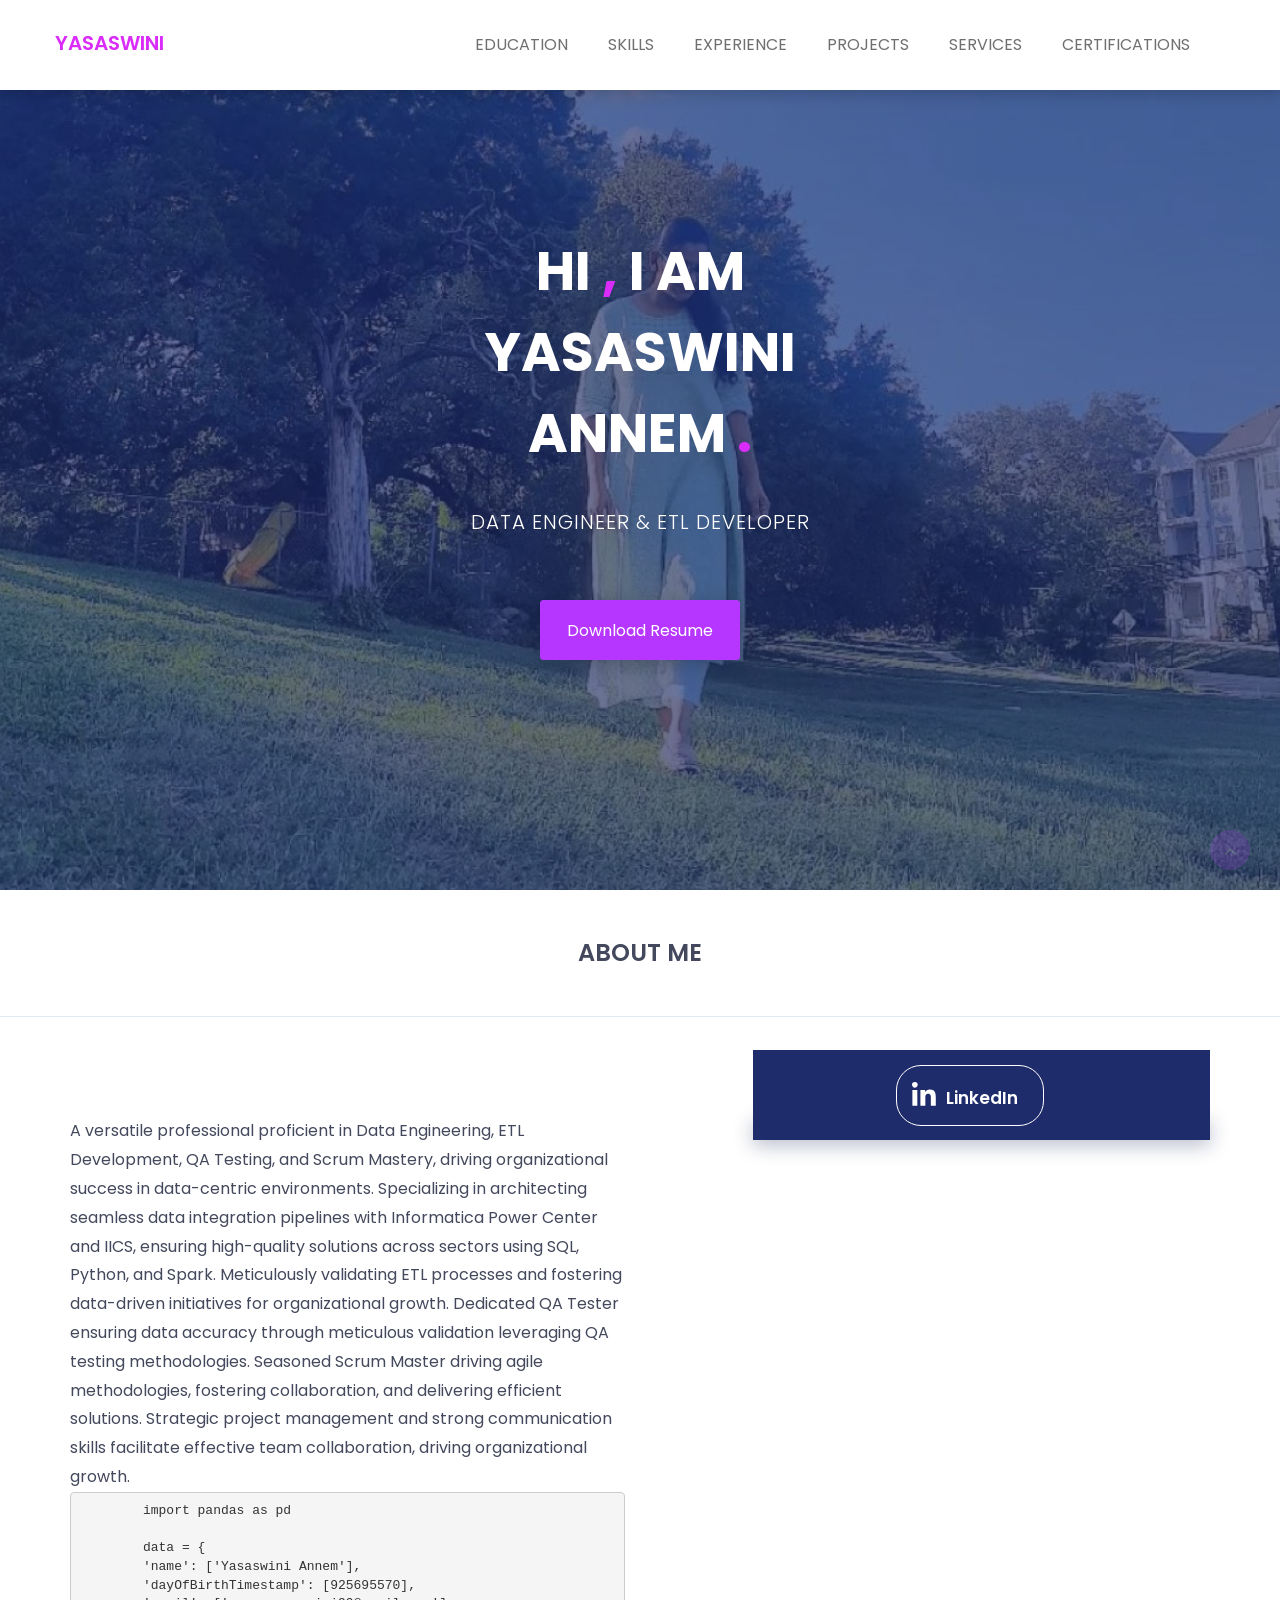
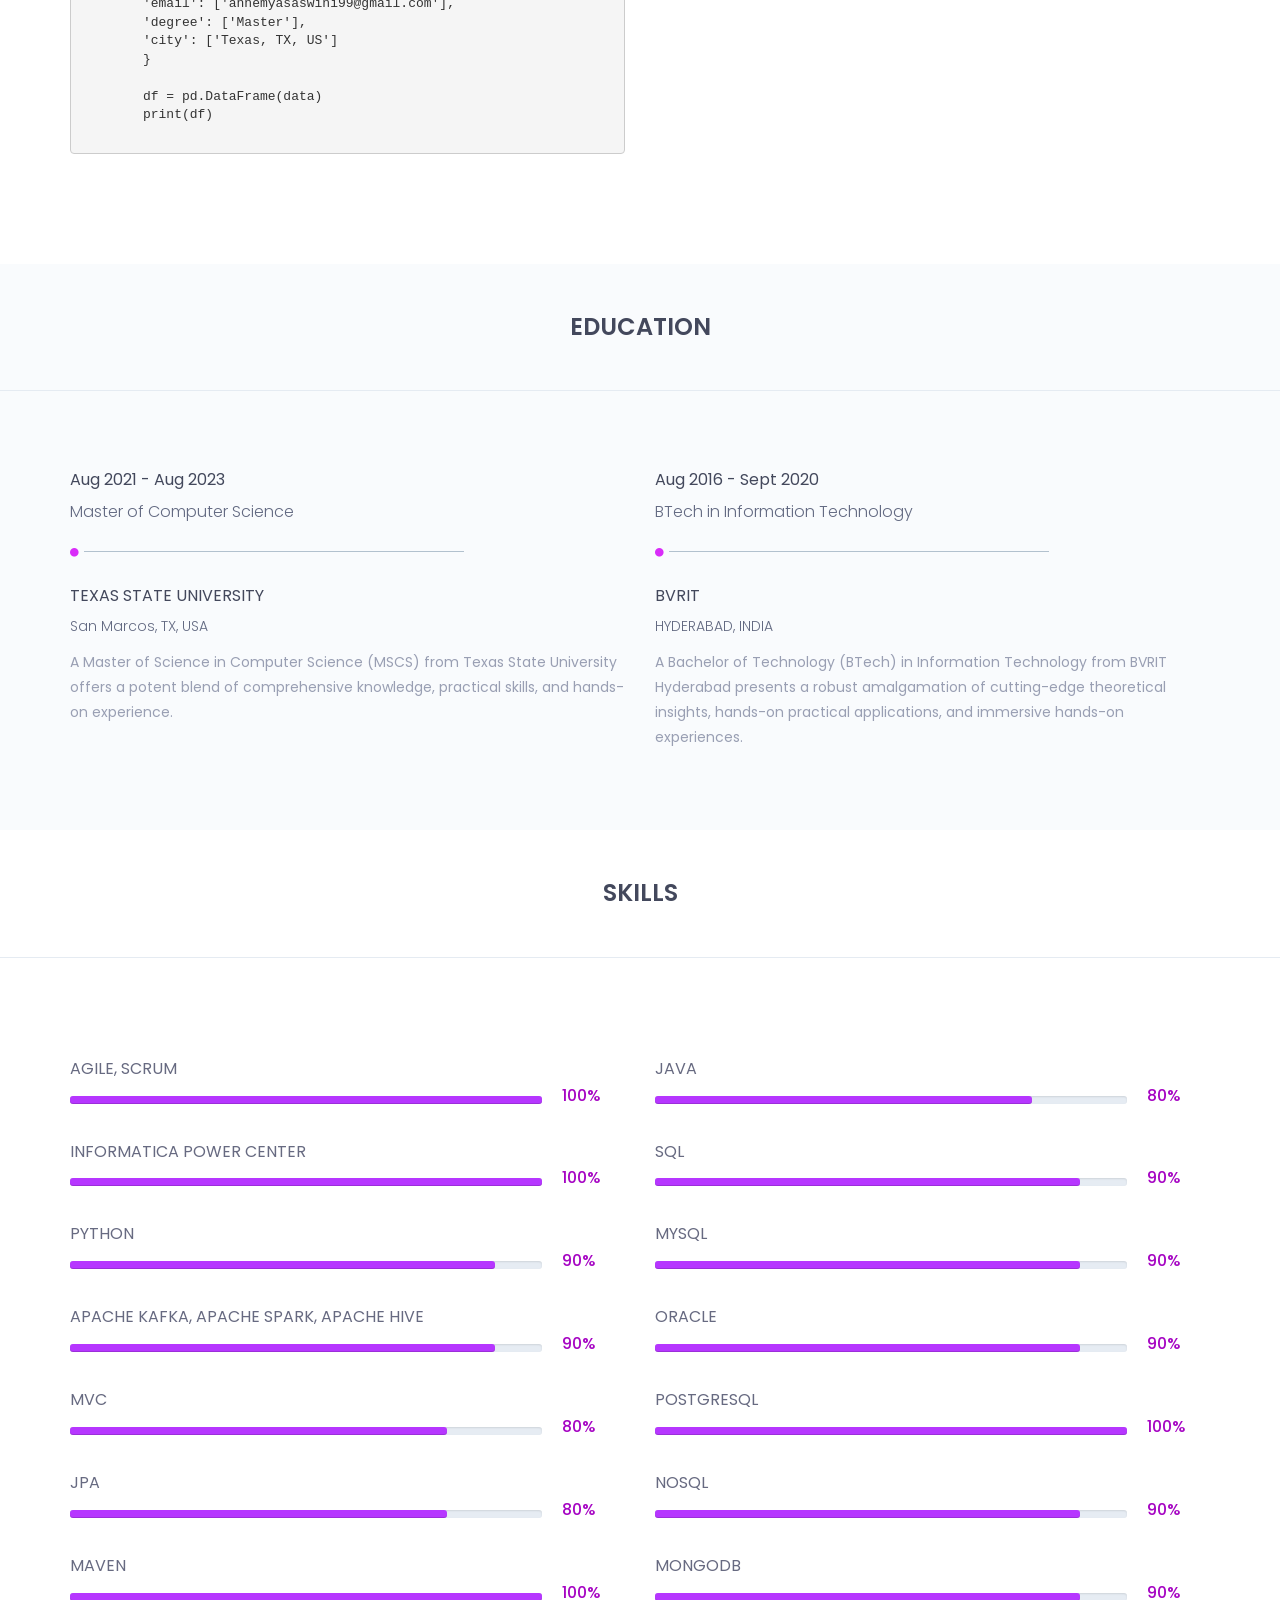
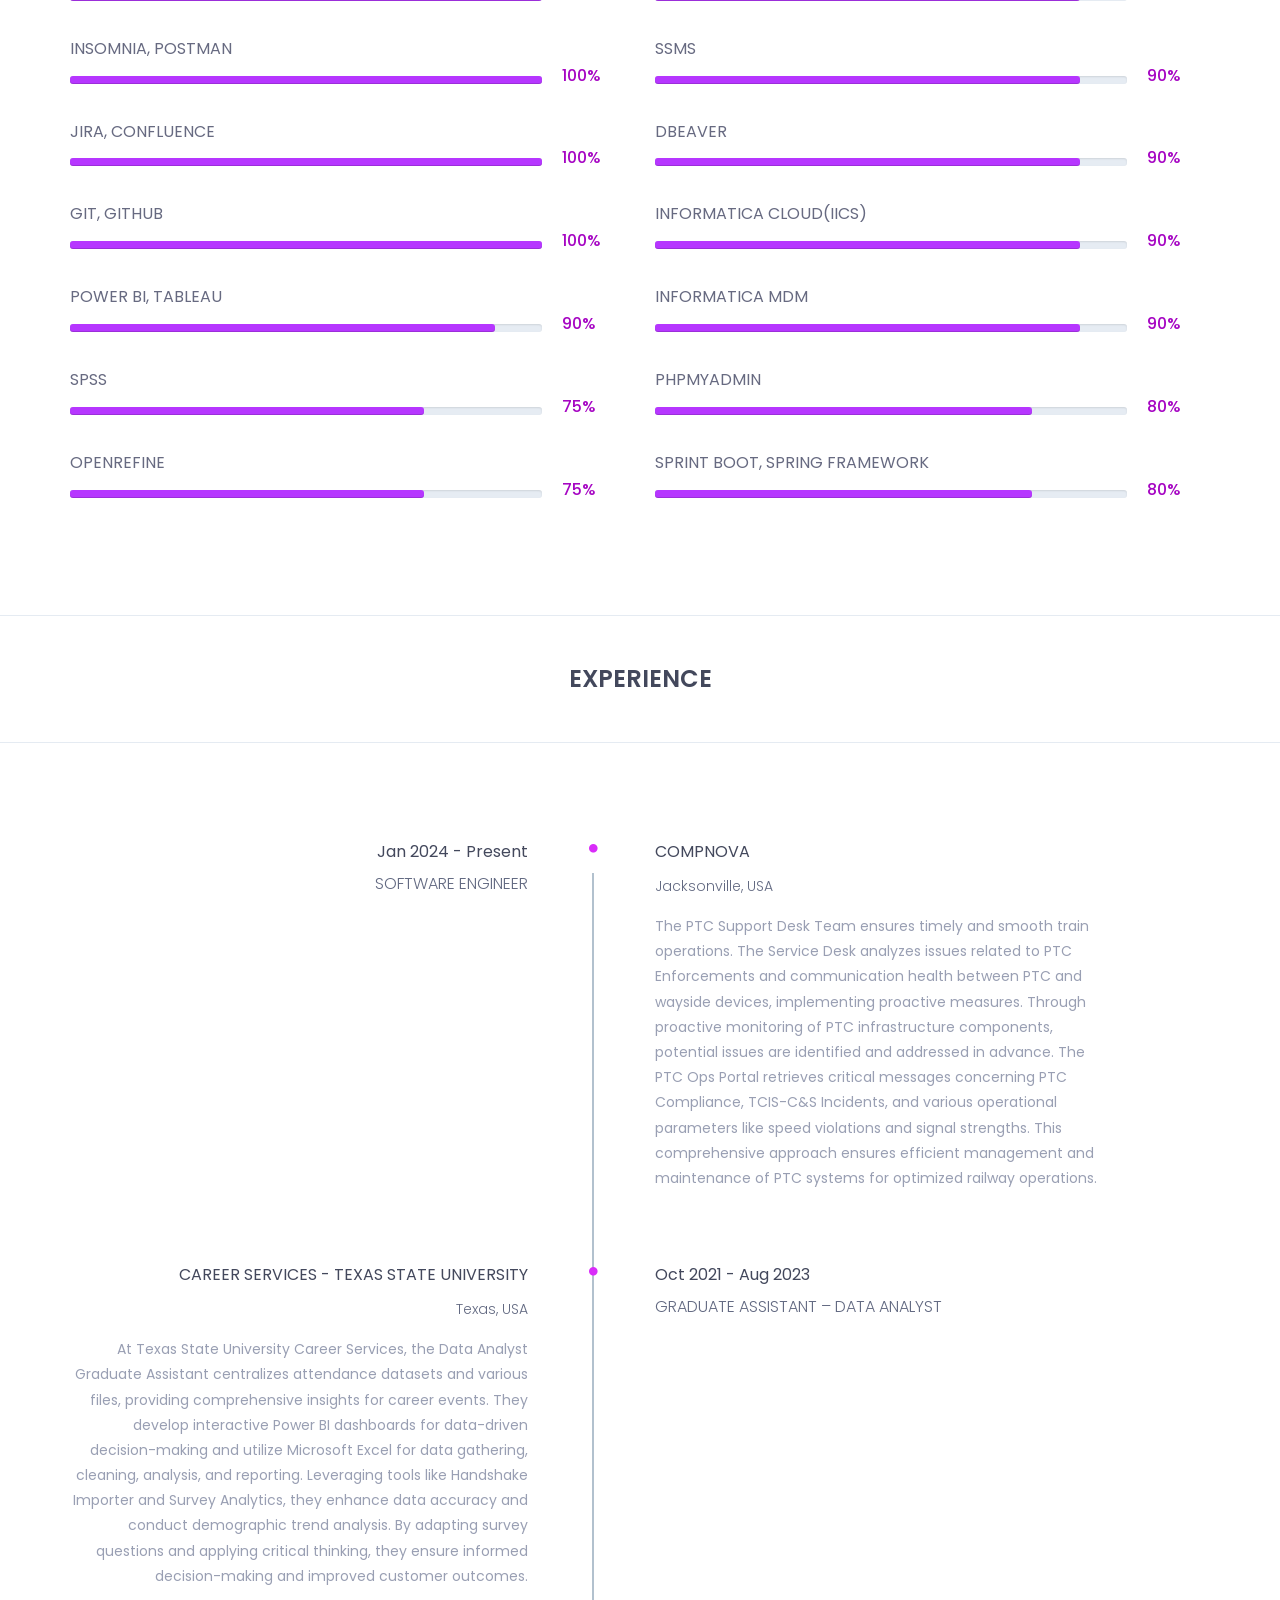
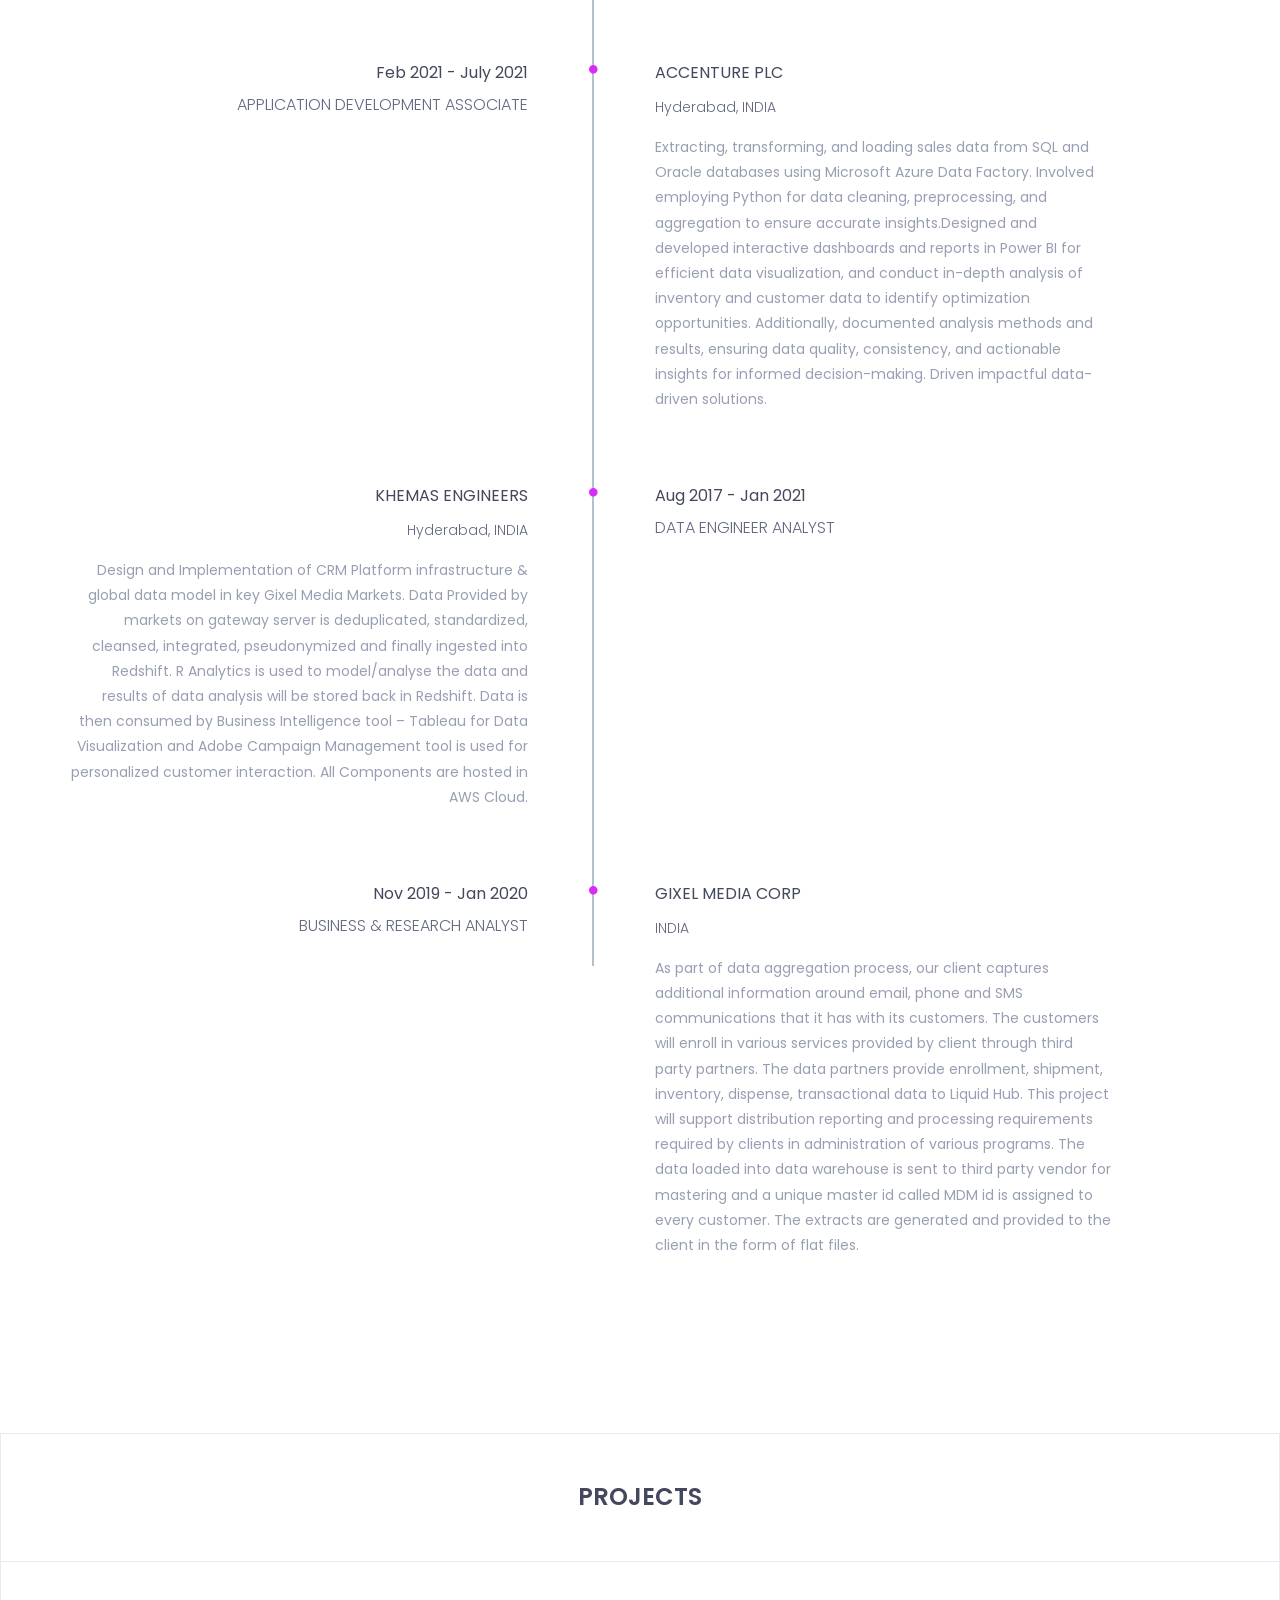
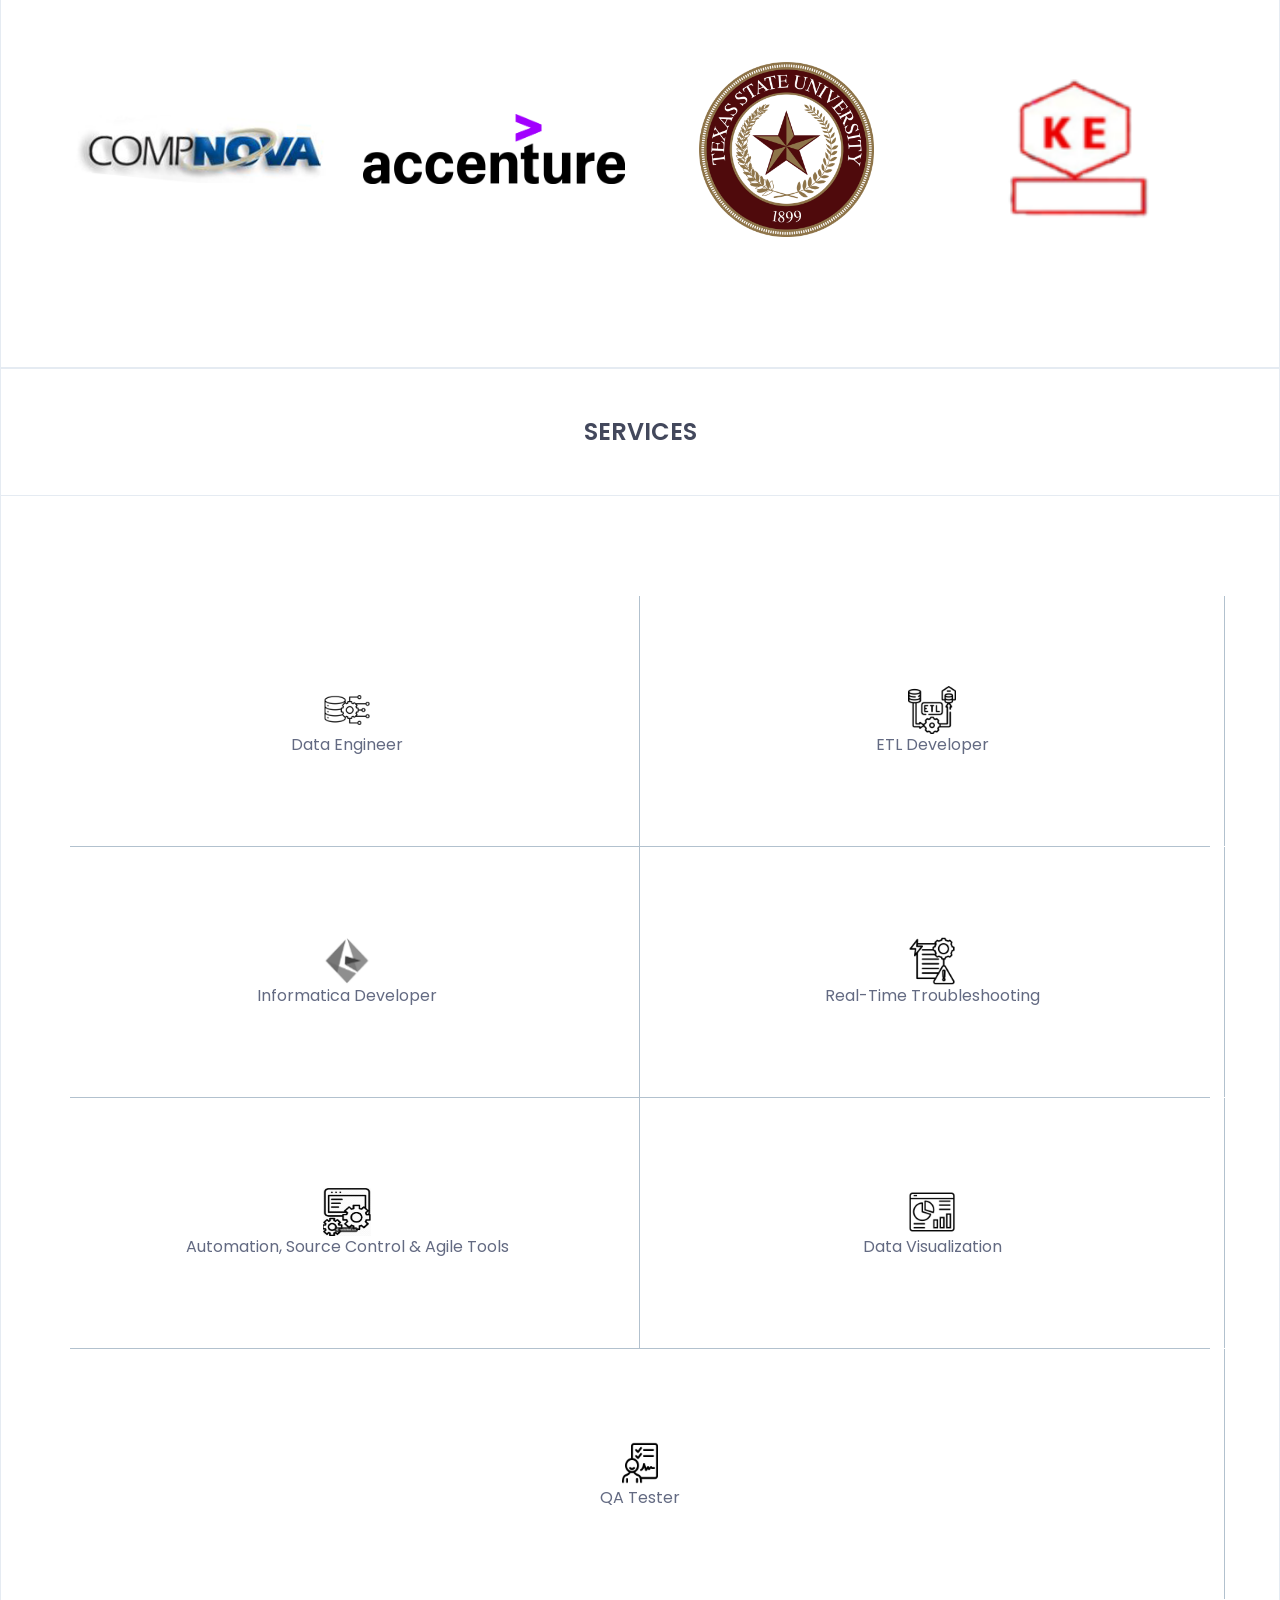
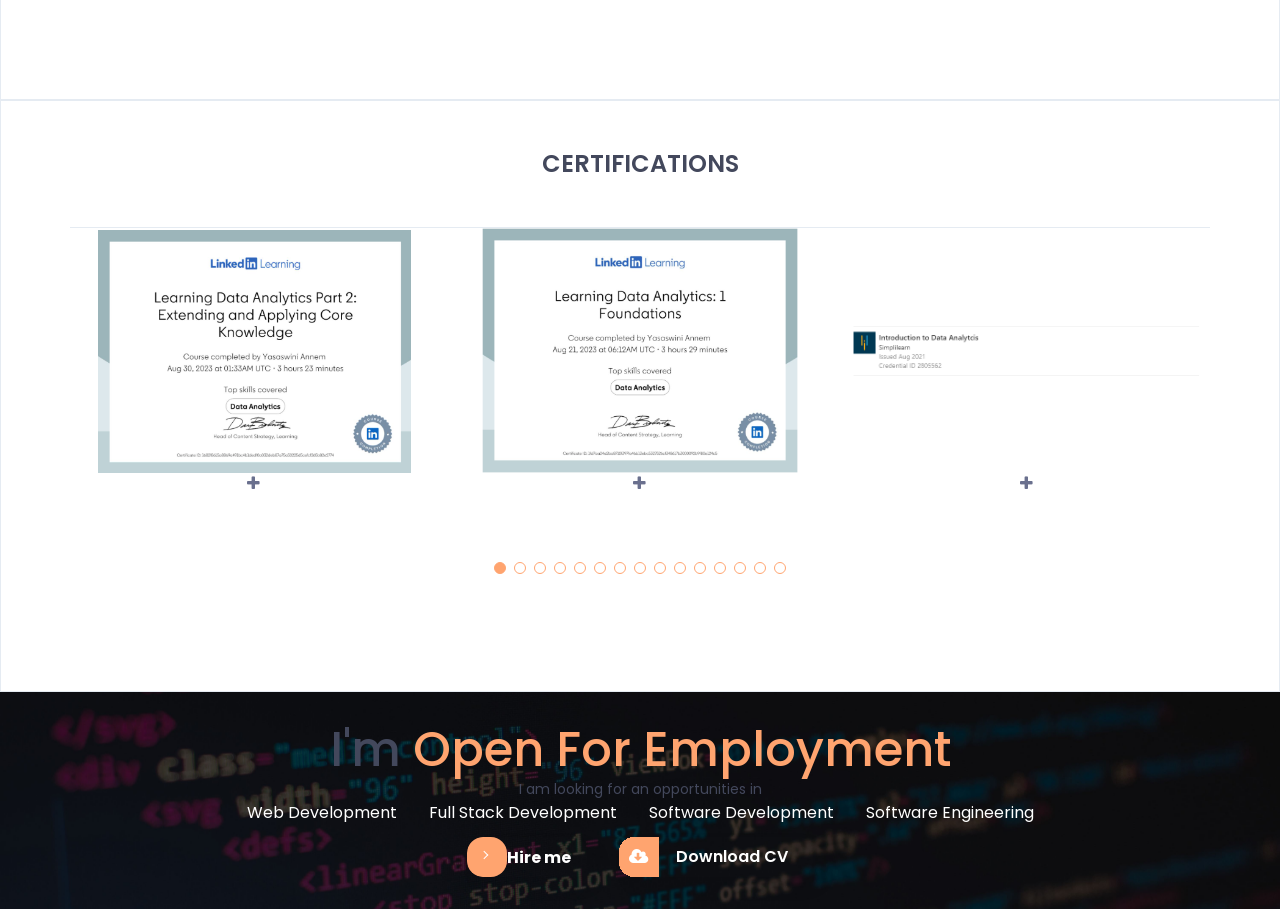
==== index.html @ ab840d72 "portfolio" ====
<!doctype html>
<html class="no-js" lang="en">

<head>
	<!-- meta data -->
	<meta charset="utf-8">
	<meta http-equiv="X-UA-Compatible" content="IE=edge">
	<meta name="viewport" content="width=device-width, initial-scale=1">
	<!-- The above 3 meta tags *must* come first in the head; any other head content must come *after* these tags -->

	<!--font-family-->
	<link
		href="https://fonts.googleapis.com/css?family=Poppins:100,200,300,400,500,600,700,800,900&amp;subset=devanagari,latin-ext"
		rel="stylesheet">

	<!-- title of site -->
	<title>Browny</title>

	<!-- For favicon png -->
	<link rel="shortcut icon" type="image/icon" href="assets/logo/favicon.png" />

	<!--font-awesome.min.css-->
	<link rel="stylesheet" href="assets/css/font-awesome.min.css">

	<!--flat icon css-->
	<link rel="stylesheet" href="assets/css/flaticon.css">

	<!--animate.css-->
	<link rel="stylesheet" href="assets/css/animate.css">

	<!--owl.carousel.css-->
	<link rel="stylesheet" href="assets/css/owl.carousel.min.css">
	<link rel="stylesheet" href="assets/css/owl.theme.default.min.css">

	<!--bootstrap.min.css-->
	<link rel="stylesheet" href="assets/css/bootstrap.min.css">

	<!-- bootsnav -->
	<link rel="stylesheet" href="assets/css/bootsnav.css">

	<!--style.css-->
	<link rel="stylesheet" href="assets/css/style.css">

	<!--responsive.css-->
	<link rel="stylesheet" href="assets/css/responsive.css">

	<!-- Vendor CSS Files -->
	<link href="assets/js/vendor/vendor/aos/aos.css" rel="stylesheet">
	<link href="assets/js/vendor/vendor/glightbox/css/glightbox.min.css" rel="stylesheet">
	<link href="assets/js/vendor/vendor/swiper/swiper-bundle.min.css" rel="stylesheet">

	<!-- HTML5 shim and Respond.js for IE8 support of HTML5 elements and media queries -->
	<!-- WARNING: Respond.js doesn't work if you view the page via file:// -->

	<!--[if lt IE 9]>
			<script src="https://oss.maxcdn.com/html5shiv/3.7.3/html5shiv.min.js"></script>
			<script src="https://oss.maxcdn.com/respond/1.4.2/respond.min.js"></script>
        <![endif]-->

</head>

<body>
	<!--[if lte IE 9]>
            <p class="browserupgrade">You are using an <strong>outdated</strong> browser. Please <a href="https://browsehappy.com/">upgrade your browser</a> to improve your experience and security.</p>
        <![endif]-->

	<!-- top-area Start -->
	<header class="top-area">
		<div class="header-area">
			<!-- Start Navigation -->
			<nav class="navbar navbar-default bootsnav navbar-fixed dark no-background">

				<div class="container">

					<!-- Start Header Navigation -->
					<div class="navbar-header">
						<button type="button" class="navbar-toggle" data-toggle="collapse" data-target="#navbar-menu">
							<i class="fa fa-bars"></i>
						</button>
						<a class="navbar-brand" href="index.html">Yasaswini</a>
					</div><!--/.navbar-header-->
					<!-- End Header Navigation -->

					<!-- Collect the nav links, forms, and other content for toggling -->
					<div class="collapse navbar-collapse menu-ui-design" id="navbar-menu">
						<ul class="nav navbar-nav navbar-right" data-in="fadeInDown" data-out="fadeOutUp">
							<li class=" smooth-menu active"></li>
							<li class=" smooth-menu"><a href="#education">Education</a></li>
							<li class="smooth-menu"><a href="#skills">Skills</a></li>
							<li class="smooth-menu"><a href="#experience">Experience</a></li>
							<li class="smooth-menu"><a href="#projects">Projects</a></li>
							<li class="smooth-menu"><a href="#services">Services</a></li>
							<li class="smooth-menu"><a href="#certifications">Certifications</a></li>
						</ul><!--/.nav -->
					</div><!-- /.navbar-collapse -->
				</div><!--/.container-->
			</nav><!--/nav-->
			<!-- End Navigation -->
		</div><!--/.header-area-->

		<div class="clearfix"></div>

	</header><!-- /.top-area-->
	<!-- top-area End -->

	<!--welcome-hero start -->
	<section id="welcome-hero" class="welcome-hero">
		<div class="container">
			<div class="row">
				<div class="col-md-12 text-center">
					<div class="header-text">
						<h2>hi <span>,</span> i am <br> Yasaswini <br> Annem <span>.</span> </h2>
						<p>Data Engineer & ETL Developer</p>
						<a href="assets/download/Resume.pdf" target="_blank">download resume</a>
					</div><!--/.header-text-->
				</div><!--/.col-->
			</div><!-- /.row-->
		</div><!-- /.container-->

	</section><!--/.welcome-hero-->
	<!--welcome-hero end -->

	<!--about start -->
	<section id="about" class="about">
		<div class="section-heading text-center">
			<h2>about me</h2>
		</div>
		<div class="container">
			<div class="about-content">
				<div class="row">
					<div class="col-sm-6">
						<div class="single-about-txt">
							<p>
								A versatile professional proficient in Data Engineering, ETL Development, QA Testing,
								and Scrum Mastery, driving organizational success in data-centric environments.
								Specializing in architecting seamless data integration pipelines with Informatica Power
								Center and IICS, ensuring high-quality solutions across sectors using SQL, Python, and
								Spark. Meticulously validating ETL processes and fostering data-driven initiatives for
								organizational growth. Dedicated QA Tester ensuring data accuracy through meticulous
								validation leveraging QA testing methodologies. Seasoned Scrum Master driving agile
								methodologies, fostering collaboration, and delivering efficient solutions. Strategic
								project management and strong communication skills facilitate effective team
								collaboration, driving organizational growth.
							</p>
							<pre>
	import pandas as pd

	data = {
	'name': ['Yasaswini Annem'],
	'dayOfBirthTimestamp': [925695570],
	'email': ['annemyasaswini99@gmail.com'],
	'degree': ['Master'],
	'city': ['Texas, TX, US']
	}

	df = pd.DataFrame(data)
	print(df)
							</pre>
							<!-- <p>
									Duis aute irure dolor in reprehenderit in voluptate velit esse cillum dolore eu fugiat nulla pariatur. Excepteur sint occaecat cupidatat non proident, sunt in culpa qui officia deserunt mollit anim id est laborum. Sed ut perspi unde omnis iste natus error sit voluptatem accusantium doloremque lauda ntium, totam rem aperiam, eaque ipsa quae ab illo inventore veritatis et quasi architecto beatae vitae dicta sunt explicabo. Nemo enim ipsam vo luptatem quia voluptas sit aspernatur aut odit aut fugit,
								</p> -->
							<!-- <div class="row">
									<div class="col-sm-4">
										<div class="single-about-add-info">
											<h3>phone</h3>
											<p>987-123-6547</p>
										</div>
									</div>
									<div class="col-sm-4">
										<div class="single-about-add-info">
											<h3>email</h3>
											<p>annemyasaswini99@gmail.com</p>
										</div>
									</div>
									<div class="col-sm-4">
										<div class="single-about-add-info">
											<h3>website</h3>
											<p>www.brownsine.com</p>
										</div>
									</div>
								</div> -->
						</div>
					</div>
					<div class="col-sm-offset-1 col-sm-5">
						<div class="single-about-img">
							<img src="assets/images/yasaswini-about.png" alt="profile_image">
							<div class="about-list-icon">
								<ul>
									<!-- <li>
										<a href="#">
											<i class="fa fa-facebook" aria-hidden="true"></i>
										</a>
									</li>
									<li>
										<a href="#">
											<i class="fa fa-dribbble" aria-hidden="true"></i>
										</a>

									</li>
									<li>
										<a href="#">
											<i class="fa fa-twitter" aria-hidden="true"></i>
										</a>

									</li> -->
									<li>
										<a href="https://www.linkedin.com/in/a-yasaswini/" target="_blank">
											<!-- <i class="fa fa-linkedin" aria-hidden="true"></i> -->
											<button>
												<svg viewBox="0 0 448 512" height="1.6em"
													xmlns="http://www.w3.org/2000/svg" class="svgIcon" fill="white">
													<path
														d="M100.3 448H7.4V148.9h92.9zM53.8 108.1C24.1 108.1 0 83.5 0 53.8a53.8 53.8 0 0 1 107.6 0c0 29.7-24.1 54.3-53.8 54.3zM447.9 448h-92.7V302.4c0-34.7-.7-79.2-48.3-79.2-48.3 0-55.7 37.7-55.7 76.7V448h-92.8V148.9h89.1v40.8h1.3c12.4-23.5 42.7-48.3 87.9-48.3 94 0 111.3 61.9 111.3 142.3V448z">
													</path>
												</svg>
												<span>LinkedIn</span>
											</button>

										</a>
									</li>
									<!-- <li>
										<a href="#">
											<i class="fa fa-instagram" aria-hidden="true"></i>
										</a>
									</li> -->


								</ul>
							</div>

						</div>

					</div>
				</div>
			</div>
		</div>
	</section><!--/.about-->
	<!--about end -->

	<!--education start -->
	<section id="education" class="education">
		<div class="section-heading text-center">
			<h2>education</h2>
		</div>
		<div class="container">
			<div class="education-horizontal-timeline">
				<div class="row">
					<div class="col-sm-6">
						<div class="single-horizontal-timeline">
							<div class="experience-time">
								<h2> Aug 2021 - Aug 2023</h2>
								<h3>master <span>of </span> computer science</h3>
							</div><!--/.experience-time-->
							<div class="timeline-horizontal-border">
								<i class="fa fa-circle" aria-hidden="true"></i>
								<span class="single-timeline-horizontal"></span>
							</div>
							<div class="timeline">
								<div class="timeline-content">
									<h4 class="title">
										Texas State University
									</h4>
									<h5>San Marcos, TX, USA</h5>
									<p class="description">
										A Master of Science in Computer Science (MSCS) from Texas State University
										offers a potent blend of comprehensive knowledge, practical skills, and hands-on
										experience.
									</p>
								</div><!--/.timeline-content-->
							</div><!--/.timeline-->
						</div>
					</div>
					<div class="col-sm-6">
						<div class="single-horizontal-timeline">
							<div class="experience-time">
								<h2>Aug 2016 - Sept 2020</h2>
								<h3>BTech <span>in </span> Information Technology</h3>
							</div><!--/.experience-time-->
							<div class="timeline-horizontal-border">
								<i class="fa fa-circle" aria-hidden="true"></i>
								<span class="single-timeline-horizontal"></span>
							</div>
							<div class="timeline">
								<div class="timeline-content">
									<h4 class="title">
										BVRIT
									</h4>
									<h5>HYDERABAD, INDIA</h5>
									<p class="description">
										A Bachelor of Technology (BTech) in Information Technology from BVRIT Hyderabad
										presents a robust amalgamation of cutting-edge theoretical insights, hands-on
										practical applications, and immersive hands-on experiences.
									</p>
								</div><!--/.timeline-content-->
							</div><!--/.timeline-->
						</div>
					</div>
					<!-- <div class="col-sm-4">
						<div class="single-horizontal-timeline">
							<div class="experience-time">
								<h2>2004 - 2008</h2>
								<h3>bachelor <span>of </span> creative design</h3>
							</div>
							<div class="timeline-horizontal-border">
								<i class="fa fa-circle" aria-hidden="true"></i>
								<span class="single-timeline-horizontal spacial-horizontal-line
									"></span>
							</div>
							<div class="timeline">
								<div class="timeline-content">
									<h4 class="title">
										university of bolton
									</h4>
									<h5>bolton, united kingdome</h5>
									<p class="description">
										Duis aute irure dolor in reprehenderit in vol patate velit esse cillum dolore eu
										fugiat nulla pari. Excepteur sint occana inna tecat cupidatat non proident.
									</p>
								</div>
							</div>
						</div>
					</div> -->
				</div>
			</div>
		</div>

	</section><!--/.education-->
	<!--education end -->

	<!--skills start -->
	<section id="skills" class="skills">
		<div class="skill-content">
			<div class="section-heading text-center">
				<h2>skills</h2>
			</div>
			<div class="container">
				<div class="row">
					<div class="col-md-6">
						<div class="single-skill-content">
							<div class="barWrapper">
								<span class="progressText">Agile, Scrum</span>
								<div class="single-progress-txt">
									<div class="progress ">
										<div class="progress-bar" role="progressbar" aria-valuenow="100"
											aria-valuemin="10" aria-valuemax="100" style="">

										</div>
									</div>
									<h3>100%</h3>
								</div>
							</div><!-- /.barWrapper -->
							<div class="barWrapper">
								<span class="progressText">Informatica Power Center</span>
								<div class="single-progress-txt">
									<div class="progress ">
										<div class="progress-bar" role="progressbar" aria-valuenow="100"
											aria-valuemin="10" aria-valuemax="100" style="">

										</div>
									</div>
									<h3>100%</h3>
								</div>
							</div><!-- /.barWrapper -->
							<div class="barWrapper">
								<span class="progressText">Python</span>
								<div class="single-progress-txt">
									<div class="progress ">
										<div class="progress-bar" role="progressbar" aria-valuenow="90"
											aria-valuemin="10" aria-valuemax="100" style="">

										</div>
									</div>
									<h3>90%</h3>
								</div>
							</div><!-- /.barWrapper -->
							<div class="barWrapper">
								<span class="progressText">Apache Kafka, Apache Spark, Apache Hive</span>
								<div class="single-progress-txt">
									<div class="progress ">
										<div class="progress-bar" role="progressbar" aria-valuenow="90"
											aria-valuemin="10" aria-valuemax="100" style="">

										</div>
									</div>
									<h3>90%</h3>
								</div>
							</div><!-- /.barWrapper -->
							<div class="barWrapper">
								<span class="progressText">MVC</span>
								<div class="single-progress-txt">
									<div class="progress ">
										<div class="progress-bar" role="progressbar" aria-valuenow="80"
											aria-valuemin="10" aria-valuemax="100" style="">

										</div>
									</div>
									<h3>80%</h3>
								</div>
							</div><!-- /.barWrapper -->
							<div class="barWrapper">
								<span class="progressText">JPA</span>
								<div class="single-progress-txt">
									<div class="progress ">
										<div class="progress-bar" role="progressbar" aria-valuenow="80"
											aria-valuemin="10" aria-valuemax="100" style="">

										</div>
									</div>
									<h3>80%</h3>
								</div>
							</div><!-- /.barWrapper -->
							<div class="barWrapper">
								<span class="progressText">Maven</span>
								<div class="single-progress-txt">
									<div class="progress ">
										<div class="progress-bar" role="progressbar" aria-valuenow="100"
											aria-valuemin="10" aria-valuemax="100" style="">

										</div>
									</div>
									<h3>100%</h3>
								</div>
							</div><!-- /.barWrapper -->
							<div class="barWrapper">
								<span class="progressText">Insomnia, Postman</span>
								<div class="single-progress-txt">
									<div class="progress ">
										<div class="progress-bar" role="progressbar" aria-valuenow="100"
											aria-valuemin="10" aria-valuemax="100" style="">

										</div>
									</div>
									<h3>100%</h3>
								</div>
							</div><!-- /.barWrapper -->
							<div class="barWrapper">
								<span class="progressText">Jira, Confluence</span>
								<div class="single-progress-txt">
									<div class="progress ">
										<div class="progress-bar" role="progressbar" aria-valuenow="100"
											aria-valuemin="10" aria-valuemax="100" style="">

										</div>
									</div>
									<h3>100%</h3>
								</div>
							</div><!-- /.barWrapper -->
							<div class="barWrapper">
								<span class="progressText"> GIT, GitHub</span>
								<div class="single-progress-txt">
									<div class="progress ">
										<div class="progress-bar" role="progressbar" aria-valuenow="100"
											aria-valuemin="10" aria-valuemax="100" style="">

										</div>
									</div>
									<h3>100%</h3>
								</div>
							</div><!-- /.barWrapper -->
							<div class="barWrapper">
								<span class="progressText"> Power BI, Tableau</span>
								<div class="single-progress-txt">
									<div class="progress ">
										<div class="progress-bar" role="progressbar" aria-valuenow="90"
											aria-valuemin="10" aria-valuemax="100" style="">

										</div>
									</div>
									<h3>90%</h3>
								</div>
							</div><!-- /.barWrapper -->
							<div class="barWrapper">
								<span class="progressText"> SPSS</span>
								<div class="single-progress-txt">
									<div class="progress ">
										<div class="progress-bar" role="progressbar" aria-valuenow="75"
											aria-valuemin="10" aria-valuemax="100" style="">

										</div>
									</div>
									<h3>75%</h3>
								</div>
							</div><!-- /.barWrapper -->
							<div class="barWrapper">
								<span class="progressText"> OpenRefine</span>
								<div class="single-progress-txt">
									<div class="progress ">
										<div class="progress-bar" role="progressbar" aria-valuenow="75"
											aria-valuemin="10" aria-valuemax="100" style="">

										</div>
									</div>
									<h3>75%</h3>
								</div>
							</div><!-- /.barWrapper -->
						</div>
					</div>
					<div class="col-md-6">
						<div class="single-skill-content">
							<div class="barWrapper">
								<span class="progressText">Java</span>
								<div class="single-progress-txt">
									<div class="progress ">
										<div class="progress-bar" role="progressbar" aria-valuenow="80"
											aria-valuemin="10" aria-valuemax="100" style="">

										</div>
									</div>
									<h3>80%</h3>
								</div>
							</div><!-- /.barWrapper -->
							<div class="barWrapper">
								<span class="progressText">SQL</span>
								<div class="single-progress-txt">
									<div class="progress ">
										<div class="progress-bar" role="progressbar" aria-valuenow="90"
											aria-valuemin="10" aria-valuemax="100" style="">

										</div>
									</div>
									<h3>90%</h3>
								</div>
							</div><!-- /.barWrapper -->
							<div class="barWrapper">
								<span class="progressText">MySQL</span>
								<div class="single-progress-txt">
									<div class="progress ">
										<div class="progress-bar" role="progressbar" aria-valuenow="90"
											aria-valuemin="10" aria-valuemax="100" style="">

										</div>
									</div>
									<h3>90%</h3>
								</div>
							</div><!-- /.barWrapper -->
							<div class="barWrapper">
								<span class="progressText">Oracle</span>
								<div class="single-progress-txt">
									<div class="progress ">
										<div class="progress-bar" role="progressbar" aria-valuenow="90"
											aria-valuemin="10" aria-valuemax="100" style="">

										</div>
									</div>
									<h3>90%</h3>
								</div>
							</div><!-- /.barWrapper -->
							<div class="barWrapper">
								<span class="progressText">PostgreSQL</span>
								<div class="single-progress-txt">
									<div class="progress ">
										<div class="progress-bar" role="progressbar" aria-valuenow="100"
											aria-valuemin="10" aria-valuemax="100" style="">

										</div>
									</div>
									<h3>100%</h3>
								</div>
							</div><!-- /.barWrapper -->
							<div class="barWrapper">
								<span class="progressText">NoSQL</span>
								<div class="single-progress-txt">
									<div class="progress ">
										<div class="progress-bar" role="progressbar" aria-valuenow="90"
											aria-valuemin="10" aria-valuemax="100" style="">

										</div>
									</div>
									<h3>90%</h3>
								</div>
							</div><!-- /.barWrapper -->
							<div class="barWrapper">
								<span class="progressText">MongoDB</span>
								<div class="single-progress-txt">
									<div class="progress ">
										<div class="progress-bar" role="progressbar" aria-valuenow="90"
											aria-valuemin="10" aria-valuemax="100" style="">

										</div>
									</div>
									<h3>90%</h3>
								</div>
							</div><!-- /.barWrapper -->
							<div class="barWrapper">
								<span class="progressText">SSMS</span>
								<div class="single-progress-txt">
									<div class="progress ">
										<div class="progress-bar" role="progressbar" aria-valuenow="90"
											aria-valuemin="10" aria-valuemax="100" style="">

										</div>
									</div>
									<h3>90%</h3>
								</div>
							</div><!-- /.barWrapper -->
							<div class="barWrapper">
								<span class="progressText">DBeaver</span>
								<div class="single-progress-txt">
									<div class="progress ">
										<div class="progress-bar" role="progressbar" aria-valuenow="90"
											aria-valuemin="10" aria-valuemax="100" style="">

										</div>
									</div>
									<h3>90%</h3>
								</div>
							</div><!-- /.barWrapper -->
							<div class="barWrapper">
								<span class="progressText">Informatica Cloud(IICS)</span>
								<div class="single-progress-txt">
									<div class="progress ">
										<div class="progress-bar" role="progressbar" aria-valuenow="90"
											aria-valuemin="10" aria-valuemax="100" style="">

										</div>
									</div>
									<h3>90%</h3>
								</div>
							</div><!-- /.barWrapper -->
							<div class="barWrapper">
								<span class="progressText">Informatica MDM</span>
								<div class="single-progress-txt">
									<div class="progress ">
										<div class="progress-bar" role="progressbar" aria-valuenow="90"
											aria-valuemin="10" aria-valuemax="100" style="">

										</div>
									</div>
									<h3>90%</h3>
								</div>
							</div><!-- /.barWrapper -->
							<div class="barWrapper">
								<span class="progressText">phpMyAdmin</span>
								<div class="single-progress-txt">
									<div class="progress ">
										<div class="progress-bar" role="progressbar" aria-valuenow="80"
											aria-valuemin="10" aria-valuemax="100" style="">

										</div>
									</div>
									<h3>80%</h3>
								</div>
							</div><!-- /.barWrapper -->
							<div class="barWrapper">
								<span class="progressText">Sprint Boot, Spring Framework</span>
								<div class="single-progress-txt">
									<div class="progress ">
										<div class="progress-bar" role="progressbar" aria-valuenow="80"
											aria-valuemin="10" aria-valuemax="100" style="">

										</div>
									</div>
									<h3>80%</h3>
								</div>
							</div><!-- /.barWrapper -->
						</div>
					</div>
				</div><!-- /.row -->
			</div> <!-- /.container -->
		</div><!-- /.skill-content-->

	</section><!--/.skills-->
	<!--skills end -->

	<!--experience start -->
	<section id="experience" class="experience">
		<div class="section-heading text-center">
			<h2>experience</h2>
		</div>
		<div class="container">
			<div class="experience-content">
				<div class="main-timeline">
					<ul>
						<li>
							<div class="single-timeline-box fix">
								<div class="row">
									<div class="col-md-5">
										<div class="experience-time text-right">
											<h2>Jan 2024 - Present</h2>
											<h3>Software Engineer</h3>
										</div><!--/.experience-time-->
									</div><!--/.col-->
									<div class="col-md-offset-1 col-md-5">
										<div class="timeline">
											<div class="timeline-content">
												<h4 class="title">
													<span><i class="fa fa-circle" aria-hidden="true"></i></span>
													CompNova
												</h4>
												<h5>Jacksonville, USA</h5>
												<p class="description">
													The PTC Support Desk Team ensures timely and smooth train
													operations. The Service Desk analyzes issues related to PTC
													Enforcements and communication health between PTC and wayside
													devices, implementing proactive measures. Through proactive
													monitoring of PTC infrastructure components, potential issues are
													identified and addressed in advance. The PTC Ops Portal retrieves
													critical messages concerning PTC Compliance, TCIS-C&S Incidents, and
													various operational parameters like speed violations and signal
													strengths. This comprehensive approach ensures efficient management
													and maintenance of PTC systems for optimized railway operations.
												</p>
											</div><!--/.timeline-content-->
										</div><!--/.timeline-->
									</div><!--/.col-->
								</div>
							</div><!--/.single-timeline-box-->
						</li>

						<li>
							<div class="single-timeline-box fix">
								<div class="row">
									<div class="col-md-offset-1 col-md-5 experience-time-responsive">
										<div class="experience-time">
											<h2>
												<span><i class="fa fa-circle" aria-hidden="true"></i></span>
												Oct 2021 - Aug 2023
											</h2>
											<h3>Graduate Assistant – Data Analyst</h3>
										</div><!--/.experience-time-->
									</div><!--/.col-->
									<div class="col-md-5">
										<div class="timeline">
											<div class="timeline-content text-right">
												<h4 class="title">
													Career Services - Texas State University
												</h4>
												<h5>Texas, USA</h5>
												<p class="description">
													At Texas State University Career Services, the Data Analyst Graduate
													Assistant centralizes attendance datasets and various files,
													providing comprehensive insights for career events. They develop
													interactive Power BI dashboards for data-driven decision-making and
													utilize Microsoft Excel for data gathering, cleaning, analysis, and
													reporting. Leveraging tools like Handshake Importer and Survey
													Analytics, they enhance data accuracy and conduct demographic trend
													analysis. By adapting survey questions and applying critical
													thinking, they ensure informed decision-making and improved customer
													outcomes.
												</p>
											</div><!--/.timeline-content-->
										</div><!--/.timeline-->
									</div><!--/.col-->
									<div class="col-md-offset-1 col-md-5 experience-time-main">
										<div class="experience-time">
											<h2>
												<span><i class="fa fa-circle" aria-hidden="true"></i></span>
												Oct 2021 - Aug 2023
											</h2>
											<h3>Graduate Assistant – Data Analyst</h3>
										</div><!--/.experience-time-->
									</div><!--/.col-->
								</div>
							</div><!--/.single-timeline-box-->
						</li>

						<li>
							<div class="single-timeline-box fix">
								<div class="row">
									<div class="col-md-5">
										<div class="experience-time text-right">
											<h2>Feb 2021 - July 2021</h2>
											<h3>Application Development Associate</h3>
										</div><!--/.experience-time-->
									</div><!--/.col-->
									<div class="col-md-offset-1 col-md-5">
										<div class="timeline">
											<div class="timeline-content">
												<h4 class="title">
													<span><i class="fa fa-circle" aria-hidden="true"></i></span>
													Accenture PLC
												</h4>
												<h5>Hyderabad, INDIA</h5>
												<p class="description">
													Extracting, transforming, and loading sales data from SQL and Oracle
													databases using Microsoft Azure Data Factory. Involved employing
													Python for data cleaning, preprocessing, and aggregation to ensure
													accurate insights.Designed and developed interactive dashboards and
													reports in Power BI for efficient data visualization, and conduct
													in-depth analysis of inventory and customer data to identify
													optimization opportunities. Additionally, documented analysis
													methods and results, ensuring data quality, consistency, and
													actionable insights for informed decision-making. Driven impactful
													data-driven solutions.
												</p>
											</div><!--/.timeline-content-->
										</div><!--/.timeline-->
									</div><!--/.col-->
								</div>
							</div><!--/.single-timeline-box-->
						</li>

						<li>
							<div class="single-timeline-box fix">
								<div class="row">
									<div class="col-md-offset-1 col-md-5 experience-time-responsive">
										<div class="experience-time">
											<h2>
												<span><i class="fa fa-circle" aria-hidden="true"></i></span>
												Aug 2017 - Jan 2021
											</h2>
											<h3>Data Engineer Analyst</h3>
										</div><!--/.experience-time-->
									</div><!--/.col-->
									<div class="col-md-5">
										<div class="timeline">
											<div class="timeline-content text-right">
												<h4 class="title">
													Khemas Engineers
												</h4>
												<h5>Hyderabad, INDIA</h5>
												<p class="description">
													Design and Implementation of CRM Platform infrastructure & global
													data model in key Gixel Media Markets. Data Provided by markets on
													gateway server is deduplicated, standardized, cleansed, integrated,
													pseudonymized and finally ingested into Redshift. R Analytics is
													used to model/analyse the data and results of data analysis will be
													stored back in Redshift. Data is then consumed by Business
													Intelligence tool – Tableau for Data Visualization and Adobe
													Campaign Management tool is used for personalized customer
													interaction. All Components are hosted in AWS Cloud.
												</p>
											</div><!--/.timeline-content-->
										</div><!--/.timeline-->
									</div><!--/.col-->
									<div class="col-md-offset-1 col-md-5 experience-time-main">
										<div class="experience-time">
											<h2>
												<span><i class="fa fa-circle" aria-hidden="true"></i></span>
												Aug 2017 - Jan 2021
											</h2>
											<h3>Data Engineer Analyst</h3>
										</div><!--/.experience-time-->
									</div><!--/.col-->
								</div>
							</div><!--/.single-timeline-box-->
						</li>

						<li>
							<div class="single-timeline-box fix">
								<div class="row">
									<div class="col-md-5">
										<div class="experience-time text-right">
											<h2>Nov 2019 - Jan 2020</h2>
											<h3>Business & Research Analyst</h3>
										</div><!--/.experience-time-->
									</div><!--/.col-->
									<div class="col-md-offset-1 col-md-5">
										<div class="timeline">
											<div class="timeline-content">
												<h4 class="title">
													<span><i class="fa fa-circle" aria-hidden="true"></i></span>
													Gixel Media Corp
												</h4>
												<h5>INDIA</h5>
												<p class="description">
													As part of data aggregation process, our client captures additional
													information around email, phone and SMS communications that it has
													with its customers. The customers will enroll in various services
													provided by client through third party partners. The data partners
													provide enrollment, shipment, inventory, dispense, transactional
													data to Liquid Hub. This project will support distribution reporting
													and processing requirements required by clients in administration of
													various programs. The data loaded into data warehouse is sent to
													third party vendor for mastering and a unique master id called MDM
													id is assigned to every customer. The extracts are generated and
													provided to the client in the form of flat files.
												</p>
											</div><!--/.timeline-content-->
										</div><!--/.timeline-->
									</div><!--/.col-->
								</div>
							</div><!--/.single-timeline-box-->
						</li>

					</ul>
				</div><!--.main-timeline-->
			</div><!--.experience-content-->
		</div>

	</section><!--/.experience-->
	<!--experience end -->

	<!--portfolio start -->
	<section id="projects" class="portfolio">
		<div class="portfolio-details">
			<div class="section-heading text-center">
				<h2>Projects</h2>
			</div>
			<div class="container">
				<div class="portfolio-content">
					<div class="isotope">
						<div class="row" style="display: flex;">

							<div class="col-sm-5">
								<div class="item">
									<img src="assets/images/compnova1.png" alt="portfolio image" />
									<div class="isotope-overlay">
										<a href="compnova_project_details.html" class="project-lightbox">
											Software Engineer
										</a>
									</div><!-- /.isotope-overlay -->
								</div><!-- /.item -->
							</div><!-- /.col -->

							<div class="col-sm-5">
								<div class="item">
									<img src="assets/images/Accenture.svg.png" alt="portfolio image" />
									<div class="isotope-overlay">
										<a href="accenture_project_details.html" class="project-lightbox">
											Application Development Associate
										</a>
									</div><!-- /.isotope-overlay -->
								</div><!-- /.item -->
							</div><!-- /.col -->

							<div class="col-sm-5">
								<div class="item">
									<img src="assets/images/Texas_State_University_seal.svg.png"
										alt="portfolio image" />
									<div class="isotope-overlay">
										<a href="texas_state_project_details.html" class="project-lightbox">
											Graduate Assistant – Data Analyst
										</a>
									</div><!-- /.isotope-overlay -->
								</div><!-- /.item -->
							</div><!-- /.col -->

							<div class="col-sm-5">
								<div class="item">
									<img src="assets/images/khemas-engineers-90x90.png" alt="portfolio image" />
									<div class="isotope-overlay">
										<a href="khemas_project_details.html" class="project-lightbox">
											Data Engineer Analyst
										</a>
									</div><!-- /.isotope-overlay -->
								</div><!-- /.item -->
							</div><!-- /.col -->
						</div><!-- /.row -->
					</div><!--/.isotope-->
				</div><!--/.gallery-content-->
			</div><!--/.container-->
		</div><!--/.portfolio-details-->

	</section><!--/.portfolio-->
	<!--portfolio end -->

	<!--profiles start -->
	<section id="services" class="profiles">
		<div class="profiles-details">
			<div class="section-heading text-center">
				<h2>Services</h2>
			</div>
			<div class="container">
				<div class="profiles-content">
					<div class="row">
						<div class="col-sm-6" style="padding-inline: 0;">
							<div class="single-profile">
								<div class="profile-txt">
									<img class="service-logo" src="./assets/logo/data-engineer.png" />
									<div class="profile-icon-name">Data Engineer</div>
								</div>
								<div class="single-profile-overlay">
									<div class="profile-txt">
										<img class="service-logo" src="./assets/logo/data-engineer.png" />
										<div class="profile-icon-name">
											As a Data Engineer, I utilize Hadoop, Spark, Python, Kafka, Airflow, and
											Databricks to architect scalable data pipelines. With expertise in these
											technologies, I design solutions for ingesting, processing, and analyzing
											large data volumes. From real-time stream to batch processing, I ensure
											seamless data flow reliability. By harnessing distributed computing and
											workflow orchestration, I optimize processing workflows for enhanced
											performance. My proficiency in these tools enables me to deliver actionable
											insights driving business growth.
										</div>
									</div>
								</div>
							</div>
						</div>
						<div class="col-sm-6" style="padding-inline: 0;">
							<div class="single-profile">
								<div class="profile-txt">
									<img class="service-logo" src="./assets/logo/etl.png" />
									<div class="profile-icon-name">ETL Developer</div>
								</div>
								<div class="single-profile-overlay">
									<div class="profile-txt">
										<img class="service-logo" src="./assets/logo/etl.png" />
										<div class="profile-icon-name">
											As an ETL Developer, I leverage tools like Informatica, Talend, or SSIS for
											seamless data integration, excelling in ETL processes. Using databases such
											as Oracle, SQL Server, or MySQL, I manage data integrity and accuracy
											throughout its lifecycle. I enhance ETL workflows with Python, ensuring
											efficiency, and execute precise data queries and manipulations with SQL
											proficiency. Specializing in handling large datasets and orchestrating
											complex pipelines, I deliver high-quality solutions empowering informed
											decision-making.
										</div>
									</div>
								</div>
							</div>
						</div>
					</div>
					<div class="profile-border"></div>
					<div class="row">
						<div class="col-sm-6" style="padding-inline: 0;">
							<div class="single-profile">
								<div class="profile-txt">
									<img class="service-logo" src="./assets/images/Informatica1.PNG" />
									<div class="profile-icon-name">Informatica Developer</div>
								</div>
								<div class="single-profile-overlay">
									<div class="profile-txt">
										<img class="service-logo" src="./assets/images/Informatica1.PNG" />
										<div class="profile-icon-name">
											As a skilled Informatica Developer, I excel in PowerCenter, IICS, MDM, and
											IDQ, ensuring seamless data movement and enforcing data quality standards.
											In PowerCenter, I streamline ETL processes, while in IICS, I leverage cloud
											integration for hybrid connectivity. Proficient in MDM, I establish data
											governance and accuracy, empowering organizations to harness cloud agility
											and data integrity. With IDQ, I ensure reliable and precise data
											transformations, driving business success with optimized data assets through
											end-to-end solutions.
										</div>
									</div>
								</div>
							</div>
						</div>
						<div class="col-sm-6" style="padding-inline: 0;">
							<div class="single-profile">
								<div class="profile-txt">
									<img class="service-logo" src="./assets/logo/troubleshooting.png" />
									<div class="profile-icon-name">Real-time Troubleshooting</div>
								</div>
								<div class="single-profile-overlay">
									<div class="profile-txt">
										<img class="service-logo" src="./assets/logo/troubleshooting.png" />
										<div class="profile-icon-name">
											We address issues in data pipelines, database performance, and processing
											workflows, ensuring uninterrupted data flow. Real-time troubleshooting in
											Informatica development enables quick identification and resolution of ETL
											process issues. We diagnose problems with data ingestion, transformation,
											and storage, ensuring data integrity and smooth execution. Investigating
											data discrepancies and performance bottlenecks ensures timely and accurate
											data delivery, resolving database errors and inconsistencies effectively.
										</div>
									</div>
								</div>
							</div>
						</div>
					</div>
					<div class="profile-border"></div>
					<div class="row">
						<div class="col-sm-6" style="padding-inline: 0;">
							<div class="single-profile">
								<div class="profile-txt">
									<img class="service-logo"
										src="./assets/logo/Automation, Source Control & Agile Tools.PNG" />
									<div class="profile-icon-name">Automation, Source Control & Agile Tools</div>
								</div>
								<div class="single-profile-overlay">
									<div class="profile-txt">
										<img class="service-logo"
											src="./assets/logo/Automation, Source Control & Agile Tools.PNG" />
										<div class="profile-icon-name">
											Proficient in Git, GitHub, BitBucket, and GitOps for version control and
											collaborative development workflows. Utilize Jenkins for continuous
											integration and deployment, streamlining the software development lifecycle.
											Leveraged Jira and Confluence for Agile project management, ensuring
											effective communication and collaboration among team members. Additionally,
											adept at using ServiceNow for incident management and Control-M for
											scheduling and automating batch processes.
										</div>
									</div>
								</div>
							</div>
						</div>
						<div class="col-sm-6" style="padding-inline: 0;">
							<div class="single-profile">
								<div class="profile-txt">
									<img class="service-logo" src="./assets/logo/data-visualization.png" />
									<div class="profile-icon-name">Data Visualization</div>
								</div>
								<div class="single-profile-overlay">
									<div class="profile-txt">
										<img class="service-logo" src="./assets/logo/data-visualization.png" />
										<div class="profile-icon-name">
											Proficient in Tableau for creating interactive and insightful data
											visualizations. Utilized Tableau's intuitive interface and robust features
											to design compelling dashboards and reports that convey complex insights in
											a visually appealing manner. This proficiency enables effective
											communication of data-driven findings to stakeholders, facilitating informed
											decision-making and driving business outcomes.
										</div>
									</div>
								</div>
							</div>
						</div>
					</div>
					<div class="profile-border"></div>
					<div class="row">
						<div class="col-sm-12" style="padding-inline: 0;">
							<div class="single-profile">
								<div class="profile-txt">
									<img class="service-logo" src="./assets/logo/tester.png" />
									<div class="profile-icon-name">QA Tester</div>
								</div>
								<div class="single-profile-overlay">
									<div class="profile-txt">
										<img class="service-logo" src="./assets/logo/tester.png" />
										<div class="profile-icon-name">
											As a dedicated QA Tester, I ensure data accuracy and reliability by
											meticulously validating Application processes. Leveraging expertise in QA
											testing methodologies,I verify the integrity of data across diverse sectors.
											Proficiency in SQL, Python, and Spark enhances my contribution to optimizing
											data workflows and delivering innovative solutions.
										</div>
									</div>
								</div>
							</div>
						</div>
					</div>
				</div>
			</div>
		</div>

	</section><!--/.profiles-->
	<!--profiles end -->

	<!--clients start -->
	<!-- ======= Testimonials Section ======= -->
	<section id="testimonials" class="testimonials section-bg">
		<div class="container">

			<div class="section-heading text-center">
				<h2>Certifications</h2>
			</div>

			<div class="testimonials-slider swiper" data-aos="fade-up" data-aos-delay="100">
				<div class="swiper-wrapper">

					<div class="swiper-slide">
						<div class="testimonial-item" data-aos="fade-up">
							<img src="assets/images/Learning Data Analytics Extending and Applying Core Knowledge.PNG"
								class="testimonial-img" alt="">
							<a href="assets/images/Learning Data Analytics Extending and Applying Core Knowledge.PNG"
								class="certificates-lightbox"
								title="Learning Data Analytics Extending and Applying Core Knowledge"><i
									class="fa fa-plus"></i></a>
						</div>
					</div><!-- End testimonial item -->

					<div class="swiper-slide">
						<div class="testimonial-item" data-aos="fade-up" data-aos-delay="100">
							<img src="assets/images/Learning Data Analytics 1 Foundations.PNG" class="testimonial-img"
								alt="">
							<a href="assets/images/Learning Data Analytics 1 Foundations.PNG"
								class="certificates-lightbox" title="Learning Data Analytics 1 Foundations"><i
									class="fa fa-plus"></i></a>
						</div>
					</div><!-- End testimonial item -->

					<div class="swiper-slide">
						<div class="testimonial-item" data-aos="fade-up" data-aos-delay="200">
							<img src="assets/images/Introduction to Data Analytics.PNG" class="testimonial-img" alt="">
							<a href="assets/images/Introduction to Data Analytics.PNG" class="certificates-lightbox"
								title="Introduction to Data Analytcis"><i class="fa fa-plus"></i></a>
						</div>
					</div><!-- End testimonial item -->

					<div class="swiper-slide">
						<div class="testimonial-item" data-aos="fade-up" data-aos-delay="300">
							<img src="assets/images/Full-Stack with Node JS Training Program.PNG"
								class="testimonial-img" alt="">
							<a href="assets/images/Full-Stack with Node JS Training Program.PNG"
								class="certificates-lightbox" title="Full-Stack with Node JS Training Program"><i
									class="fa fa-plus"></i></a>
						</div>
					</div><!-- End testimonial item -->

					<div class="swiper-slide">
						<div class="testimonial-item" data-aos="fade-up" data-aos-delay="400">
							<img src="assets/images/Technical Interview Preparation.PNG" class="testimonial-img" alt="">
							<a href="assets/images/Technical Interview Preparation.PNG" class="certificates-lightbox"
								title="Technical Interview Preparation"><i class="fa fa-plus"></i></a>
						</div>
					</div><!-- End testimonial item -->

					<div class="swiper-slide">
						<div class="testimonial-item" data-aos="fade-up" data-aos-delay="400">
							<img src="assets/images/Project Management Essentials Certified PMEC.PNG"
								class="testimonial-img" alt="">
							<a href="assets/images/Project Management Essentials Certified PMEC.PNG"
								class="certificates-lightbox" title="Project Management Essentials Certified (PMEC)"><i
									class="fa fa-plus"></i></a>
						</div>
					</div><!-- End testimonial item -->

					<div class="swiper-slide">
						<div class="testimonial-item" data-aos="fade-up" data-aos-delay="400">
							<img src="assets/images/Business Prelimiary Cambridge English Entry Level Certificate in ESOL International Entry 3.PNG"
								class="testimonial-img" alt="">
							<a href="assets/images/Business Prelimiary Cambridge English Entry Level Certificate in ESOL International Entry 3.PNG"
								class="certificates-lightbox"
								title="Business Prelimiary - Cambridge English Entry Level Certificate in ESOL International (Entry 3)"><i
									class="fa fa-plus"></i></a>
						</div>
					</div><!-- End testimonial item -->

					<div class="swiper-slide">
						<div class="testimonial-item" data-aos="fade-up" data-aos-delay="400">
							<img src="assets/images/Excel Statistics Essential Training.PNG" class="testimonial-img"
								alt="">
							<a href="assets/images/Excel Statistics Essential Training.PNG"
								class="certificates-lightbox" title="Excel Statistics Essential Training 1"><i
									class="fa fa-plus"></i></a>
						</div>
					</div><!-- End testimonial item -->

					<div class="swiper-slide">
						<div class="testimonial-item" data-aos="fade-up" data-aos-delay="400">
							<img src="assets/images/Data Literacy Exploring and Describing Data.PNG"
								class="testimonial-img" alt="">
							<a href="assets/images/Data Literacy Exploring and Describing Data.PNG"
								class="certificates-lightbox" title="Data Literacy Exploring and Describing Data"><i
									class="fa fa-plus"></i></a>
						</div>
					</div><!-- End testimonial item -->

					<div class="swiper-slide">
						<div class="testimonial-item" data-aos="fade-up" data-aos-delay="400">
							<img src="assets/images/Learning Excel Data Analysis.PNG" class="testimonial-img" alt="">
							<a href="assets/images/Learning Excel Data Analysis.PNG" class="certificates-lightbox"
								title="Learning Excel Data Analysis"><i class="fa fa-plus"></i></a>
						</div>
					</div><!-- End testimonial item -->

					<div class="swiper-slide">
						<div class="testimonial-item" data-aos="fade-up" data-aos-delay="400">
							<img src="assets/images/The Non Technical Skills of Effective Data Scientists.PNG"
								class="testimonial-img" alt="">
							<a href="assets/images/The Non Technical Skills of Effective Data Scientists.PNG"
								class="certificates-lightbox"
								title="The Non-Technical Skills of Effective Data Scientists"><i
									class="fa fa-plus"></i></a>
						</div>
					</div><!-- End testimonial item -->

					<div class="swiper-slide">
						<div class="testimonial-item" data-aos="fade-up" data-aos-delay="400">
							<img src="assets/images/Diversity Equity and Inclusion in the Workplace Certificate.PNG"
								class="testimonial-img" alt="">
							<a href="assets/images/Diversity Equity and Inclusion in the Workplace Certificate.PNG"
								class="certificates-lightbox"
								title="Diversity, Equity and Inclusion in the Workplace Certificate"><i
									class="fa fa-plus"></i></a>
						</div>
					</div><!-- End testimonial item -->

					<div class="swiper-slide">
						<div class="testimonial-item" data-aos="fade-up" data-aos-delay="400">
							<img src="assets/images/Positive Psychology course authorized by The University of North Carolina at Chapel Hill.PNG"
								class="testimonial-img" alt="">
							<a href="assets/images/Positive Psychology course authorized by The University of North Carolina at Chapel Hill.PNG"
								class="certificates-lightbox"
								title="Positive Psychology (course authorized by The University of North Carolina at Chapel Hill)"><i
									class="fa fa-plus"></i></a>
						</div>
					</div><!-- End testimonial item -->

					<div class="swiper-slide">
						<div class="testimonial-item" data-aos="fade-up" data-aos-delay="400">
							<img src="assets/images/Lean Six Sigma White Belt Certified.PNG" class="testimonial-img"
								alt="">
							<a href="assets/images/Lean Six Sigma White Belt Certified.PNG"
								class="certificates-lightbox" title="Lean Six Sigma White Belt Certified"><i
									class="fa fa-plus"></i></a>
						</div>
					</div><!-- End testimonial item -->

					<div class="swiper-slide">
						<div class="testimonial-item" data-aos="fade-up" data-aos-delay="400">
							<img src="assets/images/New Models of Business in Society course authorized by University of Virginia.PNG"
								class="testimonial-img" alt="">
							<a href="assets/images/New Models of Business in Society course authorized by University of Virginia.PNG"
								class="certificates-lightbox"
								title="New Models of Business in Society (course authorized by University of Virginia)"><i
									class="fa fa-plus"></i></a>
						</div>
					</div><!-- End testimonial item -->

				</div>
				<div class="swiper-pagination"></div>
			</div>

		</div>
	</section><!-- End Testimonials Section -->

	<!-- ======= open to work Section ======= -->
	<div class="open-to-work">
		<h2 style="font-size: 48px;">I'm <span style="color: #ffa46f;">Open for Employment</span></h2>
		<p>I am looking for an opportunities in</p>
		<ul class="open-to-work__interests">
			<li><i class="bi bi-check"></i> Web Development</li>
			<li><i class="bi bi-check"></i> Full Stack Development</li>
			<li><i class="bi bi-check"></i> Software Development</li>
			<li><i class="bi bi-check"></i> Software Engineering</li>
		</ul>
		<div class="open-to-work-action-buttons">
			<a href="mailto:annemyasaswini99@gmail.com" target="_blank">
				<button class="hire-me learn-more">
					<span class="circle" aria-hidden="true">
						<span class="icon arrow"></span>
					</span>
					<span class="button-text">Hire me</span>
				</button>
			</a>
			<a href="assets/download/Resume.pdf" target="_blank">
				<button class="download-cv button" style="--clr: #ffa46f;">
					<span class="button-decor"></span>
					<div class="button-content">
						<div class="button__icon">
							<i class="fa fa-cloud-download"></i>
						</div>
						<span class="button__text">Download CV</span>
					</div>
				</button>
			</a>
		</div>
	</div>

	</main><!-- End #main -->
	<!--clients end -->

	<!--footer-copyright start-->
	<footer id="footer-copyright" class="footer-copyright">

		<div id="scroll-Top">
			<div class="return-to-top">
				<i class="fa fa-angle-up " id="scroll-top"></i>
			</div>

		</div><!--/.scroll-Top-->

	</footer><!--/.footer-copyright-->
	<!--footer-copyright end-->

	<!-- Include all js compiled plugins (below), or include individual files as needed -->

	<script src="assets/js/jquery.js"></script>

	<!--modernizr.min.js-->
	<script src="https://cdnjs.cloudflare.com/ajax/libs/modernizr/2.8.3/modernizr.min.js"></script>

	<!--bootstrap.min.js-->
	<script src="assets/js/bootstrap.min.js"></script>

	<!-- bootsnav js -->
	<script src="assets/js/bootsnav.js"></script>

	<!-- jquery.sticky.js -->
	<script src="assets/js/jquery.sticky.js"></script>

	<!-- for progress bar start-->

	<!-- progressbar js -->
	<script src="assets/js/progressbar.js"></script>

	<!-- appear js -->
	<script src="assets/js/jquery.appear.js"></script>

	<!-- for progress bar end -->

	<!--owl.carousel.js-->
	<script src="assets/js/owl.carousel.min.js"></script>


	<script src="https://cdnjs.cloudflare.com/ajax/libs/jquery-easing/1.4.1/jquery.easing.min.js"></script>


	<!--Custom JS-->
	<script src="assets/js/custom.js"></script>


	<script src="assets/js/vendor/vendor/purecounter/purecounter_vanilla.js"></script>
	<script src="assets/js/vendor/vendor/aos/aos.js"></script>
	<script src="assets/js/vendor/vendor/bootstrap/js/bootstrap.bundle.min.js"></script>
	<script src="assets/js/vendor/vendor/glightbox/js/glightbox.min.js"></script>
	<script src="assets/js/vendor/vendor/isotope-layout/isotope.pkgd.min.js"></script>
	<script src="assets/js/vendor/vendor/swiper/swiper-bundle.min.js"></script>
	<script src="assets/js/vendor/vendor/typed.js/typed.umd.js"></script>
	<script src="assets/js/vendor/vendor/waypoints/noframework.waypoints.js"></script>
	<script src="assets/js/vendor/vendor/php-email-form/validate.js"></script>

	<script src="assets/js/main.js"></script>
</body>

</html>
---- assets/css/bootsnav.css ----
/* ==============================================================

Template name : Bootsnav - Multi Purpose Header
Categorie : Bootstrap Menu in CSS
Author : adamnurdin01
Version : v.1.2
Created : 2016-06-02
Last update : 2016-10-19

============================================================== */

/* MEGAMENU STYLE
=================================*/
nav.bootsnav .dropdown.megamenu-fw {
    position: static;
}

nav.bootsnav .container {
    position: relative;
}

nav.bootsnav .megamenu-fw .dropdown-menu {
    left: auto;
}

nav.bootsnav .megamenu-content {
    padding: 15px;
    width: 100% !important;
}

nav.bootsnav .megamenu-content .title{
    margin-top: 0;
}

nav.bootsnav .dropdown.megamenu-fw .dropdown-menu {
    left: 0;
    right: 0;
}

/* Navbar
=================================*/
nav.navbar.bootsnav{
    margin-bottom: 0;
    -moz-border-radius: 0px;
    -webkit-border-radius: 0px;
    -o-border-radius: 0px;
    border-radius: 0px;
    background-color: #fff;
    border: none;
    border-bottom: solid 1px #e0e0e0;
    z-index: 9;
}

nav.navbar.bootsnav ul.nav > li > a{
    color: #6f6f6f;
    background-color: transparent;
    outline: none;
    margin-bottom: -2px;
}

nav.navbar.bootsnav ul.nav li.megamenu-fw > a:hover,
nav.navbar.bootsnav ul.nav li.megamenu-fw > a:focus,
nav.navbar.bootsnav ul.nav li.active > a:hover,
nav.navbar.bootsnav ul.nav li.active > a:focus,
nav.navbar.bootsnav ul.nav li.active > a{
    background-color: transparent;
}

nav.navbar.bootsnav .navbar-toggle{
    background-color: #fff;
    border: none;
    padding: 0;
    font-size: 18px;
    position: relative;
    top: 5px;
}

nav.navbar.bootsnav ul.nav .dropdown-menu .dropdown-menu{
    top: 0;
    left: 100%;
}

nav.navbar.bootsnav ul.nav ul.dropdown-menu > li > a{
    white-space:normal;
}


ul.menu-col{
    padding: 0;
    margin: 0;
    list-style: none;
}

ul.menu-col li a{
    color: #6f6f6f;
}

ul.menu-col li a:hover,
ul.menu-col li a:focus{
    text-decoration: none;
}

/* Navbar Full
=================================*/
nav.bootsnav.navbar-full{
    padding-bottom: 10px;
    padding-top: 10px;
}

nav.bootsnav.navbar-full .navbar-header{
    display: block;
    width: 100%;
}

nav.bootsnav.navbar-full .navbar-toggle{
    display: inline-block;
    margin-right: 0;
    position: relative;
    top: 0;
    font-size: 30px;
    -webkit-transition: all 1s ease-in-out;
	-moz-transition: all 1s ease-in-out;
	-o-transition: all 1s ease-in-out;
	-ms-transition: all 1s ease-in-out;
	transition: all 1s ease-in-out;
}

nav.bootsnav.navbar-full .navbar-collapse{
    position: fixed;
    width: 100%;
    height: 100% !important;
    top: 0;
    left: 0;
    padding: 0;
    display: none !important;
    z-index: 9;
}

nav.bootsnav.navbar-full .navbar-collapse.in{
    display: block !important;
}

nav.bootsnav.navbar-full .navbar-collapse .nav-full{
    overflow: auto;
}

nav.bootsnav.navbar-full .navbar-collapse .wrap-full-menu{
    display: table-cell;
    vertical-align: middle;
    background-color: #fff;
    overflow: auto;
}

nav.bootsnav.navbar-full .navbar-collapse .nav-full::-webkit-scrollbar {
    width: 0;
}

nav.bootsnav.navbar-full .navbar-collapse .nav-full::-moz-scrollbar {
    width: 0;
}

nav.bootsnav.navbar-full .navbar-collapse .nav-full::-ms-scrollbar {
    width: 0;
}

nav.bootsnav.navbar-full .navbar-collapse .nav-full::-o-scrollbar {
    width: 0;
}


nav.bootsnav.navbar-full .navbar-collapse ul.nav{
    display: block;
    width: 100%;
    overflow: auto;
}

nav.bootsnav.navbar-full .navbar-collapse ul.nav a:hover,
nav.bootsnav.navbar-full .navbar-collapse ul.nav a:focus,
nav.bootsnav.navbar-full .navbar-collapse ul.nav a{
    background-color: transparent;
}

nav.bootsnav.navbar-full .navbar-collapse ul.nav > li{
    float: none;
    display: block;
    text-align: center;
}

nav.bootsnav.navbar-full .navbar-collapse ul.nav > li > a{
    display: table;
    margin: auto;
    text-transform: uppercase;
    font-weight: bold;
    letter-spacing: 2px;
    font-size: 24px;
    padding: 10px 15px;
}

li.close-full-menu > a{
    padding-top: 0px;
    padding-bottom: 0px;
}

li.close-full-menu{
    padding-top: 30px;
    padding-bottom: 30px;
}

/* Atribute Navigation
=================================*/
.attr-nav{
    float: right;
    display: inline-block;
    margin-left: 13px;
    margin-right: -15px;
}

.attr-nav > ul{
    padding: 0;
    margin: 0 0 -7px 0;
    list-style: none;
    display: inline-block;
}

.attr-nav > ul > li{
    float: left;
    display: block;
}

.attr-nav > ul > li > a{
    color: #6f6f6f;
    display: block;
    padding: 28px 15px;
    position: relative;
}

.attr-nav > ul > li > a span.badge{
    position: absolute;
    top: 50%;
    margin-top: -15px;
    right: 5px;
    font-size: 10px;
    padding: 0;
    width: 15px;
    height: 15px;
    padding-top: 2px;
}

.attr-nav > ul > li.dropdown ul.dropdown-menu{
    -moz-border-radius: 0px;
    -webkit-border-radius: 0px;
    -o-border-radius: 0px;
    border-radius: 0px;
    -moz-box-shadow: 0px 0px 0px;
    -webkit-box-shadow: 0px 0px 0px;
    -o-box-shadow: 0px 0px 0px;
    box-shadow: 0px 0px 0px;
    border: solid 1px #e0e0e0;
}

ul.cart-list{
    padding: 0 !important;
    width: 250px !important;
}

ul.cart-list > li{
    position: relative;
    border-bottom: solid 1px #efefef;
    padding: 15px 15px 23px 15px !important;
}

ul.cart-list > li > a.photo{
    padding: 0 !important;
    margin-right: 15px;
    float: left;
    display: block;
    width: 50px;
    height: 50px;
    left: 15px;
    top: 15px;
}

ul.cart-list > li img{
    width: 50px;
    height: 50px;
    border: solid 1px #efefef;
}

ul.cart-list > li > h6{
    margin: 0;
}

ul.cart-list > li > h6 > a.photo{
    padding: 0 !important;
    display: block;
}

ul.cart-list > li > p{
    margin-bottom: 0;
}

ul.cart-list > li.total{
    background-color: #f5f5f5;
    padding-bottom: 15px !important;
}

ul.cart-list > li.total > .btn{
    display: inline-block;
    border-bottom: solid 1px #efefef;
}

ul.cart-list > li .price{
    font-weight: bold;
}

ul.cart-list > li.total > span{
    padding-top: 8px;
}

/* Top Search
=================================*/
.top-search{
    background-color: #333;
    padding: 10px 0;
    display: none;
}

.top-search input.form-control{
    background-color: transparent;
    border: none;
    -moz-box-shadow: 0px 0px 0px;
    -webkit-box-shadow: 0px 0px 0px;
    -o-box-shadow: 0px 0px 0px;
    box-shadow: 0px 0px 0px;
    color: #fff;
    height: 40px;
    padding: 0 15px;
}

.top-search .input-group-addon{
    background-color: transparent;
    border: none;
    color: #fff;
    padding-left: 0;
    padding-right: 0;
}

.top-search .input-group-addon.close-search{
    cursor: pointer;
}

/* Side Menu
=================================*/
body{
    -webkit-transition: all 0.3s ease-in-out;
	-moz-transition: all 0.3s ease-in-out;
	-o-transition: all 0.3s ease-in-out;
	-ms-transition: all 0.3s ease-in-out;
	transition: all 0.3s ease-in-out;
}

body.on-side{
    margin-left: -280px;
}

.side{
    position: fixed;
    overflow-y: auto;
    top: 0;
    right: -280px;
    width: 280px;
    padding: 25px 30px;
    height: 100%;
    display: block;
    background-color: #333;
    -webkit-transition: all 0.3s ease-in-out;
	-moz-transition: all 0.3s ease-in-out;
	-o-transition: all 0.3s ease-in-out;
	-ms-transition: all 0.3s ease-in-out;
	transition: all 0.3s ease-in-out;
    z-index: 9;
}

.side.on{
    right: 0;
}

.side .close-side{
    float: right;
    color: #fff;
    position: relative;
    z-index: 2;
    font-size: 16px;
}

.side .widget{
    position: relative;
    z-index: 1;
    margin-bottom: 25px;
}

.side .widget .title{
    color: #fff;
    margin-bottom: 15px;
}

.side .widget ul.link{
    padding: 0;
    margin: 0;
    list-style: none;
}

.side .widget ul.link li a{
    color: #9f9f9f;
    letter-spacing: 1px;
}

.side .widget ul.link li a:focus,
.side .widget ul.link li a:hover{
    color: #fff;
    text-decoration: none;
}

/* Share
=================================*/
nav.navbar.bootsnav .share{
    padding: 0 30px;
    margin-bottom: 30px;
}

nav.navbar.bootsnav .share ul{
    display: inline-block;
    padding: 0;
    margin: 0 0 -7px 0;
    list-style: none;
}

nav.navbar.bootsnav .share ul > li{
    float: left;
    display: block;
    margin-right: 5px;
}

nav.navbar.bootsnav .share ul > li > a{
    display: table-cell;
    vertical-align: middle;
    text-align: center;
    width: 35px;
    height: 35px;
    -moz-border-radius: 50%;
    -webkit-border-radius: 50%;
    -o-border-radius: 50%;
    border-radius: 50%;
    background-color: #cfcfcf;
    color: #fff;
}

/* Transparent
=================================*/
nav.navbar.bootsnav.navbar-fixed{
    position: fixed;
    display: block;
    width: 100%;
}

nav.navbar.bootsnav.no-background{
    -webkit-transition: all 1s ease-in-out;
	-moz-transition: all 1s ease-in-out;
	-o-transition: all 1s ease-in-out;
	-ms-transition: all 1s ease-in-out;
	transition: all 1s ease-in-out;
}

/* Navbar Sticky
=================================*/
.wrap-sticky{
    position: relative;
    -webkit-transition: all 0.3s ease-in-out;
	-moz-transition: all 0.3s ease-in-out;
	-o-transition: all 0.3s ease-in-out;
	-ms-transition: all 0.3s ease-in-out;
	transition: all 0.3s ease-in-out;
}

.wrap-sticky nav.navbar.bootsnav{
    position: absolute;
    width: 100%;
    left: 0;
    top: 0;
}

.wrap-sticky nav.navbar.bootsnav.sticked{
    position: fixed;
    -webkit-transition: all 0.2s ease-in-out;
	-moz-transition: all 0.2s ease-in-out;
	-o-transition: all 0.2s ease-in-out;
	-ms-transition: all 0.2s ease-in-out;
	transition: all 0.2s ease-in-out;
}

body.on-side .wrap-sticky nav.navbar.bootsnav.sticked{
    left: -280px;
}

/* Navbar Responsive
=================================*/
@media (min-width: 1024px) and (max-width:1400px) {
    body.wrap-nav-sidebar .wrapper .container{
        width: 100%;
        padding-left: 30px;
        padding-right: 30px;
    }
}

@media (min-width: 1024px) {
    /* General Navbar
    =================================*/
    nav.navbar.bootsnav ul.nav .dropdown-menu .dropdown-menu{
        margin-top: -2px;
    }

    nav.navbar.bootsnav ul.nav.navbar-right .dropdown-menu .dropdown-menu{
        left: -200px;
    }
    
    nav.navbar.bootsnav ul.nav > li > a{
        padding: 30px 15px;
        font-weight: 600;
    }
    
    nav.navbar.bootsnav ul.nav > li.dropdown > a.dropdown-toggle:after{
        font-family: 'FontAwesome';
        content: "\f0d7";
        margin-left: 5px;
        margin-top: 2px;
    }
    
    nav.navbar.bootsnav li.dropdown ul.dropdown-menu{
        -moz-box-shadow: 0px 0px 0px;
        -webkit-box-shadow: 0px 0px 0px;
        -o-box-shadow: 0px 0px 0px;
        box-shadow: 0px 0px 0px;
        -moz-border-radius: 0px;
        -webkit-border-radius: 0px;
        -o-border-radius: 0px;
        border-radius: 0px;
        padding: 0;
        width: 200px;
        background: #fff;
        border: solid 1px #e0e0e0;
        border-top: solid 5px;
    }
    
    nav.navbar.bootsnav li.dropdown ul.dropdown-menu > li a:hover,
    nav.navbar.bootsnav li.dropdown ul.dropdown-menu > li a:hover{
        background-color: transparent;
    }
    
    nav.navbar.bootsnav li.dropdown ul.dropdown-menu > li > a{
        padding: 10px 15px;
        border-bottom: solid 1px #eee;
        color: #6f6f6f;
    }
    
    nav.navbar.bootsnav li.dropdown ul.dropdown-menu > li:last-child > a{
        border-bottom: none;
    }
    
    nav.navbar.bootsnav ul.navbar-right li.dropdown ul.dropdown-menu li a{
        text-align: right;
    }
    
    nav.navbar.bootsnav li.dropdown ul.dropdown-menu li.dropdown > a.dropdown-toggle:before{
        font-family: 'FontAwesome';
        float: right;
        content: "\f105";
        margin-top: 0;
    }
    
    nav.navbar.bootsnav ul.navbar-right li.dropdown ul.dropdown-menu li.dropdown > a.dropdown-toggle:before{
        font-family: 'FontAwesome';
        float: left;
        content: "\f104";
        margin-top: 0;
    }
    
    nav.navbar.bootsnav li.dropdown ul.dropdown-menu ul.dropdown-menu{
        top: -3px;
    }
    
    nav.navbar.bootsnav ul.dropdown-menu.megamenu-content{
        padding: 0 15px !important;
    }
    
    nav.navbar.bootsnav ul.dropdown-menu.megamenu-content > li{
       padding: 25px 0 20px;
    }
    
    nav.navbar.bootsnav ul.dropdown-menu.megamenu-content.tabbed{
        padding: 0;
    }
    
    nav.navbar.bootsnav ul.dropdown-menu.megamenu-content.tabbed > li{
        padding: 0;
    }
    
    nav.navbar.bootsnav ul.dropdown-menu.megamenu-content .col-menu{
        padding: 0 30px;
        margin: 0 -0.5px;
        border-left: solid 1px #f0f0f0;
        border-right: solid 1px #f0f0f0;
    }
    
    nav.navbar.bootsnav ul.dropdown-menu.megamenu-content .col-menu:first-child{
        border-left: none;
    }
    
    nav.navbar.bootsnav ul.dropdown-menu.megamenu-content .col-menu:last-child{
        border-right: none;
    }
    
    nav.navbar.bootsnav ul.dropdown-menu.megamenu-content .content{
        display: none;
    }
    
    nav.navbar.bootsnav ul.dropdown-menu.megamenu-content .content ul.menu-col li a{
        text-align: left;
        padding: 5px 0;
        display: block;
        width: 100%;
        margin-bottom: 0;
        border-bottom: none;
        color: #6f6f6f;
    }
    
    nav.navbar.bootsnav.on ul.dropdown-menu.megamenu-content .content{
        display: block !important;
        height: auto !important;
    }
    
    /* Navbar Transparent
    =================================*/  
    nav.navbar.bootsnav.no-background{
        background-color: transparent;
        border: none;
    }
    
    nav.navbar.bootsnav.navbar-transparent .attr-nav{
        padding-left: 15px;
        margin-left: 30px;
    }
    
    nav.navbar.bootsnav.navbar-transparent.white{
        background-color: rgba(255,255,255,0.3);
        border-bottom: solid 1px #bbb;
    }
    
    nav.navbar.navbar-inverse.bootsnav.navbar-transparent.dark,
    nav.navbar.bootsnav.navbar-transparent.dark{
        background-color: rgba(0,0,0,0.3);
        border-bottom: solid 1px #555;
    }
    
    nav.navbar.bootsnav.navbar-transparent.white .attr-nav{
        border-left: solid 1px #bbb;
    }
    
    nav.navbar.navbar-inverse.bootsnav.navbar-transparent.dark .attr-nav,
    nav.navbar.bootsnav.navbar-transparent.dark .attr-nav{
        border-left: solid 1px #555;
    }
    
    nav.navbar.bootsnav.no-background.white .attr-nav > ul > li > a,
    nav.navbar.bootsnav.navbar-transparent.white .attr-nav > ul > li > a,
    nav.navbar.bootsnav.navbar-transparent.white ul.nav > li > a,
    nav.navbar.bootsnav.no-background.white ul.nav > li > a{
        color: #fff;
    }
    
    nav.navbar.bootsnav.navbar-transparent.dark .attr-nav > ul > li > a,
    nav.navbar.bootsnav.navbar-transparent.dark ul.nav > li > a{
        color: #eee;
    }
    
    nav.navbar.bootsnav.navbar-fixed.navbar-transparent .logo-scrolled,
    nav.navbar.bootsnav.navbar-fixed.no-background .logo-scrolled{
        display: none;
    }

    nav.navbar.bootsnav.navbar-fixed.navbar-transparent .logo-display,
    nav.navbar.bootsnav.navbar-fixed.no-background .logo-display{
        display: block;
    }

    nav.navbar.bootsnav.navbar-fixed .logo-display{
        display: none;
    }

    nav.navbar.bootsnav.navbar-fixed .logo-scrolled{
        display: block;
    }
    
    /* Atribute Navigation
    =================================*/    
    .attr-nav > ul > li.dropdown ul.dropdown-menu{
        margin-top: 0;
        margin-left: 55px;
        width: 250px;
        left: -250px;
    }
    
    /* Menu Center
    =================================*/
    nav.navbar.bootsnav.menu-center .container{
        position: relative;
    }
    
    nav.navbar.bootsnav.menu-center ul.nav.navbar-center{
        float:none;
        margin: 0 auto;
        display: table;
        table-layout: fixed;
    }
    
    nav.navbar.bootsnav.menu-center .navbar-header,
    nav.navbar.bootsnav.menu-center .attr-nav{
        position: absolute;
    }
    
    nav.navbar.bootsnav.menu-center .attr-nav{
        right: 15px;
    }
    
    /* Navbar Brand top
    =================================*/
    nav.bootsnav.navbar-brand-top .navbar-header{
        display: block;
        width: 100%;
        text-align: center;
    }
    
    nav.bootsnav.navbar-brand-top ul.nav > li.dropdown > ul.dropdown-menu{
        margin-top: 2px;
    }
    
    nav.bootsnav.navbar-brand-top ul.nav > li.dropdown.megamenu-fw > ul.dropdown-menu{
        margin-top: 0;
    }
    
    nav.bootsnav.navbar-brand-top .navbar-header .navbar-brand{
        display: inline-block;
        float: none;
        margin: 0;
    }
    
    nav.bootsnav.navbar-brand-top .navbar-collapse{
        text-align: center;
    }
    
    nav.bootsnav.navbar-brand-top ul.nav{
        display: inline-block;
        float: none;
        margin: 0 0 -5px 0;
    }
    
    /* Navbar Center
    =================================*/
    nav.bootsnav.brand-center .navbar-header{
        display: block;
        width: 100%;
        position: absolute;
        text-align: center;
        top: 0;
        left: 0;
    }
    
    nav.bootsnav.brand-center .navbar-brand{
        display: inline-block;
        float: none;
    }
    
    nav.bootsnav.brand-center .navbar-collapse{
        text-align: center;
        display: inline-block;
        padding-left: 0;
        padding-right: 0;
    }
    
    nav.bootsnav.brand-center ul.nav > li.dropdown > ul.dropdown-menu{
        margin-top: 2px;
    }
    
    nav.bootsnav.brand-center ul.nav > li.dropdown.megamenu-fw > ul.dropdown-menu{
        margin-top: 0;
    }
    
    nav.bootsnav.brand-center .navbar-collapse .col-half{
        width: 50%;
        float: left;
        display: block;
    }
    
    nav.bootsnav.brand-center .navbar-collapse .col-half.left{
        text-align: right;
        padding-right: 100px;
    }
    
    nav.bootsnav.brand-center .navbar-collapse .col-half.right{
        text-align: left;
        padding-left: 100px;
    }
    
    nav.bootsnav.brand-center ul.nav{
        float: none !important;
        margin-bottom: -5px !important;
        display: inline-block !important;
    }
    
    nav.bootsnav.brand-center ul.nav.navbar-right{
        margin: 0;
    }
    
    nav.bootsnav.brand-center.center-side .navbar-collapse .col-half.left{
        text-align: left;
        padding-right: 100px;
    }
    
    nav.bootsnav.brand-center.center-side .navbar-collapse .col-half.right{
        text-align: right;
        padding-left: 100px;
    }
    
    /* Navbar Sidebar
    =================================*/
    body.wrap-nav-sidebar .wrapper{
        padding-left: 260px; 
        overflow-x: hidden;
    }

    nav.bootsnav.navbar-sidebar{
        position: fixed;
        width: 260px;
        overflow: hidden;
        left: 0;
        padding: 0  0 0 0 !important;
        background: #fff;
        border-right: solid 1px #dfdfdf;
    }  
    
    nav.bootsnav.navbar-sidebar .scroller{
        width: 280px;
        overflow-y:auto;
        overflow-x: hidden;
    }

    nav.bootsnav.navbar-sidebar .container-fluid,
    nav.bootsnav.navbar-sidebar .container{
        padding: 0 !important;
    }

    nav.bootsnav.navbar-sidebar .navbar-header{
        float: none;
        display: block;
        width: 260px;
        padding: 10px 15px;
        margin: 10px 0 0 0 !important;
    }
    
    nav.bootsnav.navbar-sidebar .navbar-collapse{
        padding: 0 !important;
        width: 260px;
    }

    nav.bootsnav.navbar-sidebar ul.nav{
        float: none;
        display: block;
        width: 100%;
        padding: 0 15px !important;
        margin: 0 0 30px 0;
    }

    nav.bootsnav.navbar-sidebar ul.nav li{
        float: none !important;
    }
    
    nav.bootsnav.navbar-sidebar ul.nav > li > a{
        padding: 10px 15px;
        font-weight: bold;
    }
    
    nav.bootsnav.navbar-sidebar ul.nav > li.dropdown > a:after{
        float: right;
    }
    
    nav.bootsnav.navbar-sidebar ul.nav li.dropdown ul.dropdown-menu{
        left: 100%;
        top: 0;
        position: relative !important;
        left: 0 !important;
        width: 100% !important;
        height: auto !important;
        background-color: transparent;
        border: none !important;
        padding: 0;
        -moz-box-shadow: 0px 0px 0px;
        -webkit-box-shadow: 0px 0px 0px;
        -o-box-shadow: 0px 0px 0px;
        box-shadow: 0px 0px 0px;
    }
    
    nav.bootsnav.navbar-sidebar ul.nav .megamenu-content .col-menu{
        border: none !important;
    }
    
    nav.bootsnav.navbar-sidebar ul.nav > li.dropdown > ul.dropdown-menu{
        margin-bottom: 15px;
    }
    
    nav.bootsnav.navbar-sidebar ul.nav li.dropdown ul.dropdown-menu{
        padding-left: 0;
        float: none;
        margin-bottom: 0;
    }
    
    nav.bootsnav.navbar-sidebar ul.nav li.dropdown ul.dropdown-menu li a{
        padding:  5px 15px;
        color: #6f6f6f;
        border: none;
    }
    
    nav.bootsnav.navbar-sidebar ul.nav li.dropdown ul.dropdown-menu ul.dropdown-menu{
        padding-left: 15px;
        margin-top: 0;
    }
    
    nav.bootsnav.navbar-sidebar ul.nav li.dropdown ul.dropdown-menu li.dropdown > a:before{
        font-family: 'FontAwesome';
        content: "\f105";
        float: right;
    }
    
    nav.bootsnav.navbar-sidebar ul.nav li.dropdown.on ul.dropdown-menu li.dropdown.on > a:before{
        content: "\f107";
    }
    
    nav.bootsnav.navbar-sidebar ul.dropdown-menu.megamenu-content > li{
        padding: 0 !important;
    }
        
    nav.bootsnav.navbar-sidebar .dropdown .megamenu-content .col-menu{
        display: block;
        float: none !important;
        padding: 0;
        margin: 0;
        width: 100%;
    }
    
    nav.bootsnav.navbar-sidebar .dropdown .megamenu-content .col-menu .title{
        padding: 7px 0;
        text-transform: none;
        font-weight: 400;
        letter-spacing: 0px;
        margin-bottom: 0;
        cursor: pointer;
        color: #6f6f6f;
    }
    
    nav.bootsnav.navbar-sidebar .dropdown .megamenu-content .col-menu .title:before{
        font-family: 'FontAwesome';
        content: "\f105";
        float: right;
    }
    
    nav.bootsnav.navbar-sidebar .dropdown .megamenu-content .col-menu.on .title:before{
        content: "\f107";
    }
    
    nav.bootsnav.navbar-sidebar .dropdown .megamenu-content .col-menu{
        border: none;
    }
    
    nav.bootsnav.navbar-sidebar .dropdown .megamenu-content .col-menu .content{
        padding: 0 0 0 15px;
    }
    
    nav.bootsnav.navbar-sidebar .dropdown .megamenu-content .col-menu ul.menu-col li a{
        padding: 3px 0 !important;
    }
}

@media (max-width: 992px) {
    /* Navbar Responsive
    =================================*/ 
    nav.navbar.bootsnav .navbar-brand    {
        display: inline-block;
        float: none !important;
        margin: 0 !important;
    }
    
    nav.navbar.bootsnav .navbar-header {
        float: none;
        display: block;
        text-align: center;
        padding-left: 30px;
        padding-right: 30px;
    }
    
    nav.navbar.bootsnav .navbar-toggle {
        display: inline-block;
        float: left;
        margin-right: -200px;
        margin-top: 10px;
    }
    
    nav.navbar.bootsnav .navbar-collapse {
        border: none;   
        margin-bottom: 0;
    }
    
    nav.navbar.bootsnav.no-full .navbar-collapse{
        max-height: 350px;
        overflow-y: auto !important;
    }
    
    nav.navbar.bootsnav .navbar-collapse.collapse {
        display: none !important;
    }
    
    nav.navbar.bootsnav .navbar-collapse.collapse.in {
        display: block !important;
    }
    
    nav.navbar.bootsnav .navbar-nav {
        float: none !important;
        padding-left: 30px;
        padding-right: 30px;
        margin: 0px -15px;
    }
    
    nav.navbar.bootsnav .navbar-nav > li {
        float: none;
    }
    
    nav.navbar.bootsnav li.dropdown a.dropdown-toggle:before{
        font-family: 'FontAwesome';
        content: "\f105";
        float: right;
        font-size: 16px;
        margin-left: 10px;
    }
    
    nav.navbar.bootsnav li.dropdown.on > a.dropdown-toggle:before{
        content: "\f107";
    }
    
    nav.navbar.bootsnav .navbar-nav > li > a{
        display: block;
        width: 100%;
        border-bottom: solid 1px #e0e0e0;
        padding: 10px 0;
        border-top: solid 1px #e0e0e0;
        margin-bottom: -1px;
    }
    
    nav.navbar.bootsnav .navbar-nav > li:first-child > a{
        border-top: none;
    }
    
    nav.navbar.bootsnav ul.navbar-nav.navbar-left > li:last-child > ul.dropdown-menu{
        border-bottom: solid 1px #e0e0e0;
    }
    
    nav.navbar.bootsnav ul.nav li.dropdown li a.dropdown-toggle{
        float: none !important;
        position: relative;
        display: block;
        width: 100%;
    }
    
    nav.navbar.bootsnav ul.nav li.dropdown ul.dropdown-menu{
        width: 100%;
        position: relative !important;
        background-color: transparent;
        float: none;
        border: none;
        padding: 0 0 0 15px !important;
        margin: 0 0 -1px 0 !important;
        -moz-box-shadow: 0px 0px 0px;
        -webkit-box-shadow: 0px 0px 0px;
        -o-box-shadow: 0px 0px 0px;
        box-shadow: 0px 0px 0px;
        -moz-border-radius: 0px 0px 0px;
        -webkit-border-radius: 0px 0px 0px;
        -o-border-radius: 0px 0px 0px;
        border-radius: 0px 0px 0px;
    }
    
    nav.navbar.bootsnav ul.nav li.dropdown ul.dropdown-menu  > li > a{
        display: block;
        width: 100%;
        border-bottom: solid 1px #e0e0e0;
        padding: 10px 0;
        color: #6f6f6f;
    }
    
    nav.navbar.bootsnav ul.nav ul.dropdown-menu li a:hover,
    nav.navbar.bootsnav ul.nav ul.dropdown-menu li a:focus{
        background-color: transparent;
    }
    
    nav.navbar.bootsnav ul.nav ul.dropdown-menu ul.dropdown-menu{
        float: none !important;
        left: 0;
        padding: 0 0 0 15px;
        position: relative;
        background: transparent;
        width: 100%;
    }
    
    nav.navbar.bootsnav ul.nav ul.dropdown-menu li.dropdown.on > ul.dropdown-menu{
        display: inline-block;
        margin-top: -10px;
    }
    
    nav.navbar.bootsnav li.dropdown ul.dropdown-menu li.dropdown > a.dropdown-toggle:after{
        display: none;
    }
    
    nav.navbar.bootsnav .dropdown .megamenu-content .col-menu .title{
        padding: 10px 15px 10px 0;
        line-height: 24px;
        text-transform: none;
        font-weight: 400;
        letter-spacing: 0px;
        margin-bottom: 0;
        cursor: pointer;
        border-bottom: solid 1px #e0e0e0;
        color: #6f6f6f;
    }
    
    nav.navbar.bootsnav .dropdown .megamenu-content .col-menu ul > li > a{
        display: block;
        width: 100%;
        border-bottom: solid 1px #e0e0e0;
        padding: 8px 0;
    }
    
   nav.navbar.bootsnav .dropdown .megamenu-content .col-menu .title:before{
        font-family: 'FontAwesome';
        content: "\f105";
        float: right;
        font-size: 16px;
        margin-left: 10px;
       position: relative;
       right: -15px;
    }
    
    nav.navbar.bootsnav .dropdown .megamenu-content .col-menu:last-child .title{
        border-bottom: none;
    }
    
    nav.navbar.bootsnav .dropdown .megamenu-content .col-menu.on:last-child .title{
        border-bottom: solid 1px #e0e0e0;
    }
    
    nav.navbar.bootsnav .dropdown .megamenu-content .col-menu:last-child ul.menu-col li:last-child a{
        border-bottom: none;
    }
    
    nav.navbar.bootsnav .dropdown .megamenu-content .col-menu.on .title:before{
        content: "\f107";
    }
    
    nav.navbar.bootsnav .dropdown .megamenu-content .col-menu .content{
        padding: 0 0 0 15px;
    }
    
    nav.bootsnav.brand-center .navbar-collapse{
        display: block;
    }
    
    nav.bootsnav.brand-center ul.nav{
        margin-bottom: 0px !important;
    }
    
    nav.bootsnav.brand-center .navbar-collapse .col-half{
        width: 100%;
        float: none;
        display: block;
    }
    
    nav.bootsnav.brand-center .navbar-collapse .col-half.left{
        margin-bottom: 0;
    }
    
    nav.bootsnav .megamenu-content{
        padding: 0;
    }
    
    nav.bootsnav .megamenu-content .col-menu{
        padding-bottom: 0;
    }
    
    nav.bootsnav .megamenu-content .title{
        cursor: pointer;
        display: block;
        padding: 10px 15px;
        margin-bottom: 0;
        font-weight: normal;
    }
    
    nav.bootsnav .megamenu-content .content{
        display: none;
    }
    
    .attr-nav{
        position: absolute;
        right: 60px;
    }
    
    .attr-nav > ul{
        padding: 0;
        margin: 0 -15px -7px 0;
    }
    
    .attr-nav > ul > li > a{
        padding: 16px 15px 15px;
    }
    
    .attr-nav > ul > li.dropdown > a.dropdown-toggle:before{
        display: none;
    }
    
    .attr-nav > ul > li.dropdown ul.dropdown-menu{
        margin-top: 2px;
        margin-left: 55px;
        width: 250px;
        left: -250px;
        border-top: solid 5px;
    }
    
    .top-search .container{
        padding: 0 45px;
    }
    
    /* Navbar full Responsive
    =================================*/   
    nav.bootsnav.navbar-full ul.nav{
        margin-left: 0;
    }
    
    nav.bootsnav.navbar-full ul.nav > li > a{
        border: none;
    }
    
    nav.bootsnav.navbar-full .navbar-brand    {
        float: left !important;
        padding-left: 0;
    }
    
    nav.bootsnav.navbar-full .navbar-toggle {
        display: inline-block;
        float: right;
        margin-right: 0;
        margin-top: 10px;
    }
    
    nav.bootsnav.navbar-full .navbar-header {
        padding-left: 15px;
        padding-right: 15px;
    }
    
    /* Navbar Sidebar
    =================================*/ 
    nav.navbar.bootsnav.navbar-sidebar .share{
        padding: 30px 15px;
        margin-bottom: 0;
    }
    
    /* Tabs
    =================================*/ 
    nav.navbar.bootsnav .megamenu-content.tabbed{
        padding-left: 0 !mportant;
    }
    
    nav.navbar.bootsnav .tabbed > li{
        padding: 25px 0;
        margin-left: -15px !important;
    }
    
    /* Mobile Navigation
    =================================*/     
    body > .wrapper{
        -webkit-transition: all 0.3s ease-in-out;
        -moz-transition: all 0.3s ease-in-out;
        -o-transition: all 0.3s ease-in-out;
        -ms-transition: all 0.3s ease-in-out;
        transition: all 0.3s ease-in-out;
    }
    
    body.side-right > .wrapper{
        margin-left: 280px;
        margin-right: -280px !important;
    }
    
    nav.navbar.bootsnav.navbar-mobile .navbar-collapse{
        position: fixed;
        overflow-y: auto !important;
        overflow-x: hidden !important;
        display: block;
        background: #fff;
        z-index: 99;
        width: 280px;
        height: 100% !important;
        left: -280px;
        top: 0;
        padding: 0;
        -webkit-transition: all 0.3s ease-in-out;
        -moz-transition: all 0.3s ease-in-out;
        -o-transition: all 0.3s ease-in-out;
        -ms-transition: all 0.3s ease-in-out;
        transition: all 0.3s ease-in-out;
    }
    
    nav.navbar.bootsnav.navbar-mobile .navbar-collapse.in{
        left: 0;
    }
    
    nav.navbar.bootsnav.navbar-mobile ul.nav{
        width: 293px;
        padding-right: 0;
        padding-left: 15px;
    }
    
    nav.navbar.bootsnav.navbar-mobile ul.nav > li > a{
        padding: 15px 15px;
    }
    
    nav.navbar.bootsnav.navbar-mobile ul.nav ul.dropdown-menu > li > a{
        padding-right: 15px !important;
        padding-top: 15px !important;
        padding-bottom: 15px !important;
    }
    
    nav.navbar.bootsnav.navbar-mobile ul.nav ul.dropdown-menu .col-menu .title{
        padding-right: 30px !important;
        padding-top: 13px !important;
        padding-bottom: 13px !important;
    }
    
    nav.navbar.bootsnav.navbar-mobile ul.nav ul.dropdown-menu .col-menu ul.menu-col li a{
        padding-top: 13px !important;
        padding-bottom: 13px !important;
    }
    
    nav.navbar.bootsnav.navbar-mobile .navbar-collapse [class*=' col-'] {
        width: 100%;
    }
    
    nav.navbar.bootsnav.navbar-fixed .logo-scrolled{
        display: block !important;
    }

    nav.navbar.bootsnav.navbar-fixed .logo-display{
        display: none !important;
    }
    
    nav.navbar.bootsnav.navbar-mobile .tab-menu,
    nav.navbar.bootsnav.navbar-mobile .tab-content{
        width: 100%;
        display: block;
    }
}

@media (max-width: 767px) {
    nav.navbar.bootsnav .navbar-header {
        padding-left: 15px;
        padding-right: 15px;
    }
    
    nav.navbar.bootsnav .navbar-nav {
        padding-left: 15px;
        padding-right: 15px;
    }
    
    .attr-nav{
        right: 30px;
    }
    
    .attr-nav > ul{
        margin-right: -10px;
    }
    
    .attr-nav > ul > li > a{
        padding: 16px 10px 15px;
        padding-left: 0 !important;
    }
    
    .attr-nav > ul > li.dropdown ul.dropdown-menu{
        left: -275px;
    }
    
    .top-search .container{
        padding: 0 15px;
    }
    
    nav.bootsnav.navbar-full .navbar-collapse{
        left: 15px;
    }
    
    nav.bootsnav.navbar-full .navbar-header{
        padding-right: 0;
    }
    
    nav.bootsnav.navbar-full .navbar-toggle {
        margin-right: -15px;
    }
    
    nav.bootsnav.navbar-full ul.nav > li > a{
        font-size: 18px !important;
        line-height: 24px !important;
        padding: 5px 10px !important;
    }
    
    /* Navbar Sidebar
    =================================*/ 
    nav.navbar.bootsnav.navbar-sidebar .share{
        padding: 30px 15px !important;
    }
    
    /* Navbar Sidebar
    =================================*/ 
    nav.navbar.bootsnav.navbar-sidebar .share{
        padding: 30px 0 !important;
        margin-bottom: 0;
    }
    
    nav.navbar.bootsnav.navbar-mobile.navbar-sidebar .share{
        padding: 30px 15px !important;
        margin-bottom: 0;
    }
    
    /* Mobile Navigation
    =================================*/ 
    body.side-right > .wrapper{
        margin-left: 280px;
        margin-right: -280px !important;
    }
    
    nav.navbar.bootsnav.navbar-mobile .navbar-collapse{
        margin-left: 0;
    }
    
    nav.navbar.bootsnav.navbar-mobile ul.nav{
        margin-left: -15px;
    }
    
    nav.navbar.bootsnav.navbar-mobile ul.nav{
        border-top: solid 1px #fff;
    }
    
    li.close-full-menu{
        padding-top: 15px !important;
        padding-bottom: 15px !important;
    }
}

@media (min-width: 480px) and (max-width: 640px) {
    nav.bootsnav.navbar-full ul.nav{
        padding-top: 30px;
        padding-bottom: 30px;
    }
}
---- assets/css/style.css ----
/*==================================
* Author        : "ThemeSine"
* Template Name :  Browny  HTML Template
* Version       : 1.0
==================================== */

/*==================================
font-family: 'Poppins', sans-serif;
==================================== */


/*=========== TABLE OF CONTENTS ===========
1.  General css (Reset code)
2.  Header
3.  Welcome-hero
4.  About me 
5.  Education
6.  Skill
7.  Experience
8.  Profiles
9.  Portfolio
10. Clients
11. Contact

/*-------------------------------------
		1.General css (Reset code)
--------------------------------------*/
* {
    padding: 0;
    margin: 0;
}

* {
    -webkit-box-sizing: border-box;
    -moz-box-sizing: border-box;
    -o-box-sizing: border-box;
    -ms-box-sizing: border-box;
    box-sizing: border-box;
}

body {
    font-family: 'Poppins', sans-serif;
    font-size: 16px;
    color: #676a81;
    background: #fff;
    max-width: 1920px;
    margin: 0 auto;
    overflow-x: hidden;
}

a,
a:hover,
a:active,
a:focus {
    display: inline-block;
    text-decoration: none;
    color: #6a708e;
    font-size: 16px;
    padding: 0;
}

h1,
h2,
h3,
h4,
h5,
h6 {
    margin: 0;
    color: #43485c;
    font-size: 16px;
    font-family: 'Poppins', sans-serif;
    text-transform: capitalize;
}

p {
    margin: 0;
    line-height: 1.8;
    color: #43485c;
    font-size: 14px;
    font-family: 'Poppins', sans-serif;
}

img {
    border: none;
    max-width: 100%;
    height: auto;
}

ul {
    padding: 0;
    margin: 0 auto;
    list-style: none;
}

ul li {
    list-style: none;

}

select,
input,
textarea,
button {
    box-shadow: none;
    outline: 0 !important;
}

button {
    background: transparent;
    border: 0;
}

html,
body {
    height: 100%;
    position: relative;
}

[placeholder]:focus::-webkit-input-placeholder {
    -webkit-transition: opacity 0.3s 0.3s ease;
    -moz-transition: opacity 0.3s 0.3s ease;
    -ms-transition: opacity 0.3s 0.3s ease;
    -o-transition: opacity 0.3s 0.3s ease;
    transition: opacity 0.3s 0.3s ease;
    opacity: 0;
}

.fix {
    position: relative;
    clear: both;
}

/*=============Style css=========*/

/*-------------------------------------
        2. Header
--------------------------------------*/
.top-area {
    position: relative;
    z-index: 9999;
}

@media (min-width: 1024px) {}

nav.navbar.bootsnav.no-background {
    background-color: #fff;
    border: none;
}

nav.navbar.bootsnav {
    background-color: #fff;
    border-bottom: transparent;
    box-shadow: 0 3px 15px rgba(0, 0, 0, .2);
}

/*.navbar-brand*/
.navbar-header a.navbar-brand,
.navbar-header a.navbar-brand:hover,
.navbar-header a.navbar-brand:focus {
    display: inline-block;
    color: #d92cf9;
    font-size: 20px;
    font-weight: 600;
    padding: 33px 0px 57px;
    text-transform: uppercase;
}

/*.navbar-brand*/

/*.nav li*/
nav.navbar.bootsnav ul.nav>li>a {
    font-size: 16px;
    font-weight: 400;
    text-transform: uppercase;
    -webkit-transition: 0.3s linear;
    -moz-transition: 0.3s linear;
    -ms-transition: 0.3s linear;
    -o-transition: 0.3s linear;
    transition: 0.3s linear;
}

nav.navbar.bootsnav ul.nav>li>a {
    padding: 35px 20px;
}

nav.navbar.bootsnav ul.nav>li>a:hover,
nav.navbar.bootsnav ul.nav>li>a:focus,
nav.navbar.bootsnav ul.nav>li.active>a {
    color: #d92cf9;
}

nav.navbar.bootsnav ul.nav>li.dropdown>a.dropdown-toggle:after {
    content: "";
}

nav.navbar.bootsnav ul.nav>li.dropdown span {
    font-size: 8px;
    margin-left: 15px;
}

.sticky-wrapper.is-sticky nav.navbar.bootsnav ul.nav>li>a {
    color: #6a708e;
}

.sticky-wrapper.is-sticky nav.navbar.bootsnav ul.nav>li>a:hover,
.sticky-wrapper.is-sticky nav.navbar.bootsnav ul.nav>li>a:focus,
.sticky-wrapper.is-sticky nav.navbar.bootsnav ul.nav>li.active>a {
    color: #d92cf9;
}

/*.nav li*/



/*.menu-ui-design*/
.menu-ui-design {
    overflow-y: scroll;
    height: 350px;
}

.menu-ui-design::-webkit-scrollbar {
    width: 5px;
}

.menu-ui-design::-webkit-scrollbar-track {
    -webkit-box-shadow: inset 0 0 8px #000;
}

.menu-ui-design::-webkit-scrollbar-thumb {
    background-color: #d92cf9;
}

/*.menu-ui-design*/



/*.navbar-toggle */
nav.navbar.bootsnav .navbar-toggle {
    position: relative;
    background-color: transparent;
    border: 1px solid #d92cf9;
    padding: 10px;
    top: 0;
}

nav.navbar.bootsnav .navbar-toggle i {
    color: #d92cf9;
}

/*.navbar-toggle */



/*-------------------------------------
        3.  Welcome-hero
--------------------------------------*/
.welcome-hero {
    display: flex;
    align-items: center;
    justify-content: center;
    position: relative;
    background: url(../images/yasaswini-bg.jpg)no-repeat;
    background-size: cover;
    background-position: center;
    height: 890px;
}

.welcome-hero:before {
    position: absolute;
    content: " ";
    top: 0;
    left: 0;
    background: rgba(31, 44, 108, .65);
    width: 100%;
    height: 100%;
}

/*.header-text-area*/
.header-text h2 {
    color: #fff;
    font-size: 54px;
    font-weight: 700;
    text-transform: uppercase;
    line-height: 1.5;
}

.header-text h2 span {
    color: #d92cf9;
}

.header-text p {
    color: #fff;
    font-size: 20px;
    font-weight: 300;
    text-transform: uppercase;
    margin: 30px 0 60px;
    letter-spacing: 1px;
}

.header-text a {
    width: 200px;
    height: 60px;
    line-height: 60px;
    border-radius: 3px;
    text-transform: capitalize;
    color: #fff;
    background: #b636ff;
    border: 1px solid #b636ff;
    box-shadow: 0 5px 20px rgba(0, 0, 0, .2);
    -webkit-transition: 0.3s linear;
    -moz-transition: 0.3s linear;
    -ms-transition: 0.3s linear;
    -o-transition: 0.3s linear;
    transition: 0.3s linear;
}

.header-text a:hover {
    box-shadow: 0 5px 20px rgba(0, 0, 0, .4);
    background: #9f00ff;
    border: 1px solid #9f00ff;
}

/*.header-text-area*/

/*-------------------------------------
        4.  About
--------------------------------------*/
.about {
    padding: 50px 0 100px;
}

.about-content {
    padding-top: 100px;
}

/*.single-about-txt*/
.single-about-txt h3 {
    font-size: 18px;
    color: #3c4258;
    text-transform: initial;
    line-height: 1.8;
}

.single-about-txt p {
    font-size: 16px;
    /* color: #999fb3; */
    /* padding: 35px 0 43px; */
    /* border-bottom: 1px solid #999fb3; */
}

.single-about-add-info {
    margin: 35px 0;
}

.single-about-add-info h3 {
    color: #636a82;
    font-size: 16px;
    text-transform: capitalize;
}

.single-about-add-info p {
    font-weight: 300;
    border: 0;
    padding: 0;
    margin-top: 3px;
}

/*.single-about-txt*/

/*.single-about-img */
.single-about-img {
    position: relative;
    box-shadow: 0 5px 20px rgba(14, 25, 80, .30);
}

.single-about-img:before {
    position: absolute;
    content: " ";
    top: 0;
    left: 0;
    width: 109%;
    height: 100%;
    background: rgba(31, 44, 108, .3);
}

.single-about-img img {
    max-width: 500px;
    /* height: 468px; */
}

.about-list-icon {
    display: flex;
    justify-content: center;
    align-items: center;
    position: absolute;
    bottom: 0;
    left: 0;
    width: 109%;
    height: 90px;
    background: #1f2c6c;
}

/*.ab-list-icon */
.about-list-icon ul {
    display: flex;
}

.about-list-icon ul li a {
    padding-right: 22px;
    cursor: pointer;
    color: #fff;
}

.about-list-icon ul li a {
    cursor: pointer;
}

.about-list-icon ul li a i {
    margin-left: 6px;
}

/*.ab-list-icon */

/*.single-about-img */

/*-------------------------------------
        5.  Education
--------------------------------------*/

.education {
    background: #f9fbfd;
    padding-top: 50px;
}

.education-horizontal-timeline {
    padding: 80px 0;
}

/*.education-horizontal-timeline*/
.education-horizontal-timeline .col-sm-4 {
    padding: 0 2px;
}

.single-horizontal-timeline .experience-time h3 {
    text-transform: capitalize;
}

.single-horizontal-timeline .experience-time h3 span {
    text-transform: lowercase;
}

.single-horizontal-timeline .timeline-content h5 {
    margin: 15px 0;
}

.single-horizontal-timeline p {
    color: #999fb3;
}

/*.timeline-horizontal-border*/
.timeline-horizontal-border {
    display: flex;
    align-items: center;
    padding: 26px 0 30px;
}

.timeline-horizontal-border i {
    font-size: 10px;
    color: #d92cf9;
    margin-right: 5px;
}

span.single-timeline-horizontal {
    display: inline-block;
    background: #b2c1ce;
    height: 1px;
    width: 380px;
}

span.single-timeline-horizontal.spacial-horizontal-line {
    width: 88px;
}

/*.timeline-horizontal-border*/

/*.education-horizontal-timeline*/

/*-------------------------------------
        6.  Skills
--------------------------------------*/
.skills {}

.skill-content {
    padding: 50px 0 80px;
}

.single-skill-content {
    padding-top: 100px;
}

.section-heading h2 {
    font-size: 24px;
    font-weight: 600;
    text-transform: uppercase;
    padding-bottom: 50px;
    border-bottom: 1px solid #e5ebf2;
}

.single-progress-txt {
    display: flex;
}

.single-progress-txt h3 {
    width: 10%;
    color: #a606c3;
    position: relative;
    top: 6px;
    left: 20px;
}

.barWrapper {
    font-weight: 400;
    font-size: 16px;
    text-transform: uppercase;
}

.progress {
    border-radius: 3px;
    overflow: visible;
    background: #e6ecf3;
    height: 8px;
    margin-top: 15px;
    width: 85%;
    margin-bottom: 37px;
}

.progress-bar {
    background: #b636ff;
    border-radius: 3px;
    -webkit-transition: width 1.5s ease-in-out;
    -ms-transition: width 1.5s ease-in-out;
    -moz-transition: width 1.5s ease-in-out;
    -o-transition: width 1.5s ease-in-out;
    transition: width 1.5s ease-in-out;
}

.tooltip {
    position: relative;
    float: right;
}

.tooltip>.tooltip-inner {
    background-color: transparent;
    padding: 1px 5px;
    color: #b636ff;
    font-weight: 500;
    font-size: 12px;
    border-radius: 0;
}

.popOver+.tooltip>.tooltip-arrow {
    border-left: 6px solid transparent;
    border-right: 6px solid transparent;
    border-top: 6px solid #fff;
    bottom: -1px;
    transform: translateX(-50%);
    margin-left: 0;
}

/*-------------------------------------
        7. Experience
-------------------------------------*/
.experience {
    padding: 50px 0 100px;
    border-top: 1px solid #e5ebf2;
}

.experience-content {
    padding-top: 100px;
}

.single-timeline-box {
    margin-bottom: 75px;
}

/*experience-time*/
.experience-time {
    position: relative;
}

.experience-time h2 {
    font-weight: 400;
}

.experience-time h3 {
    font-size: 16px;
    font-weight: 300;
    color: #636a82;
    margin-top: 14px;
    text-transform: uppercase;
}

/*experience-time*/

/*main-timeline*/
.main-timeline {
    position: relative;
}

.main-timeline:before {
    content: "";
    width: 2px;
    height: 84%;
    background: #b2c1ce;
    position: absolute;
    top: 1.5%;
    left: 45.8%;
    z-index: -1;
}

.main-timeline .timeline {
    position: relative;
}

.timeline-content span>i,
.experience-time span>i {
    color: #d92cf9;
    position: absolute;
    font-size: 10px;
    left: -14.5%;
    z-index: 1;
}

.timeline-content h4.title {
    font-size: 16px;
    font-weight: 400;
    text-transform: uppercase;
}

.timeline-content h5 {
    color: #636a82;
    font-size: 14px;
    font-weight: 300;
    margin: 18px 0 20px;
}

.main-timeline .description {
    font-size: 14px;
    color: #999fb3;
}

.main-timeline .timeline-content.right {
    float: right;
    text-align: left;
}

.timeline-single-before:before {
    content: '';
    top: 57px;
    left: -3px;
    position: absolute;
    width: 100%;
    height: 400px;
    border-left: 15px solid #fff;
}

.experience-time-responsive {
    display: none;
}

/*-------------------------------------
        8. Profiles
--------------------------------------*/
.profiles, .testimonials {
    padding: 50px 0 100px;
    border: 1px solid #e5ebf2;
}

.profiles-content {
    padding-top: 100px;
}

.profiles-content .col-sm-3 {
    padding: 0;
}

.profile-txt {
    display: flex;
    align-items: center;
    flex-direction: column;
    padding: 12px;
}

.single-profile {
    position: relative;
    height: 250px;
    display: flex;
    justify-content: center;
    align-items: center;
    border-right: 1px solid #b2c1ce;
    overflow: hidden;
    -webkit-transition: background 0.5s linear;
    -moz-transition: background 0.5s linear;
    -ms-transition: background 0.5s linear;
    -o-transition: background 0.5s linear;
    transition: background 0.5s linear;
}

.profile-icon-name {
    text-transform: capitalize;
    color: #636a82;
    font-size: 16px;
}

.single-profile.profile-no-border {
    border-right: transparent;
}

.profile-border {
    border-bottom: 1px solid #b2c1ce;
}

.single-profile-overlay {
    display: flex;
    align-items: center;
    text-transform: capitalize;
    justify-content: center;
    position: absolute;
    top: 0;
    left: 0;
    content: " ";
    width: 100%;
    height: 100%;
    background: #d92cf9;
    background: -moz-linear-gradient(left, #d92cf9 0%, #b636ff 100%);
    background: -webkit-linear-gradient(left, #d92cf9 0%, #b636ff 100%);
    background: linear-gradient(to right, #d92cf9 0%, #b636ff 100%);
    filter: progid:DXImageTransform.Microsoft.gradient(startColorstr='#d92cf9', endColorstr='#b636ff', GradientType=1);
    -webkit-transform: scale(0);
    -moz-transform: scale(0);
    -ms-transform: scale(0);
    -o-transform: scale(0);
    transform: scale(0);
    -webkit-transition: .5s;
    -moz-transition: .5s;
    -ms-transition: .5s;
    -o-transition: .5s;
    transition: .5s;
}

.single-profile:hover .single-profile-overlay {
    -webkit-transform: scale(1);
    -moz-transform: scale(1);
    -ms-transform: scale(1);
    -o-transform: scale(1);
    transform: scale(1);
    top: 0;
}

.single-profile:hover .profile-icon-name,
.single-profile:hover .profile-txt a>i {
    color: #fff;
}

.single-profile:hover .profile-border {
    border: transparent;
}

.service-logo {
    width: 48px;
    height: 48px;
}

/*-------------------------------------
        9. Portfolio
--------------------------------------*/
.portfolio {
    padding: 50px 0 100px;
    border: 1px solid #e5ebf2;
}

.portfolio-content {
    padding-top: 100px;
}

/* ---- .item ---- */
.isotope:after {
    content: '';
    display: block;
    clear: both;
}

.isotope .item {
    position: relative;
    overflow: hidden;
    margin-bottom: 30px;
}

/*.item img*/
.isotope .item img {
    width: 100%;
    height: 100%;
    -webkit-transition: .5s;
    -moz-transition: .5s;
    -ms-transition: .5s;
    -o-transition: .5s;
    transition: .5s;
    aspect-ratio: 3/2;
    object-fit: contain;
}

/*.item img*/

/*.isotope-overlay*/
.isotope-overlay {
    position: absolute;
    height: 100%;
    width: 100%;
    background: rgba(31, 44, 108, .5);
    display: flex;
    align-items: center;
    text-transform: uppercase;
    justify-content: center;
    flex-direction: row;
    -webkit-transform: scale(0);
    -moz-transform: scale(0);
    -ms-transform: scale(0);
    -o-transform: scale(0);
    transform: scale(0);
    -webkit-transition: .5s;
    -moz-transition: .5s;
    -ms-transition: .5s;
    -o-transition: .5s;
    transition: .5s;
}

.isotope-overlay a {
    display: inline-block;
    color: #fff;
    font-size: 14px;
    text-align: center;
}

.isotope .item:hover .isotope-overlay {
    -webkit-transform: scale(1);
    -moz-transform: scale(1);
    -ms-transform: scale(1);
    -o-transform: scale(1);
    transform: scale(1);
    top: 0;
}

/*.isotope-overlay*/

/*-------------------------------------
        10. Clients
--------------------------------------*/
.clients {
    padding-top: 50px;
}

.clients-area {
    display: flex;
    align-items: center;
    height: 250px;
}

.clients-area .item {
    padding: 0 25px;
}

.clients .clients-area .owl-carousel .owl-item img {
    display: block;
    width: 100%;
    height: auto;
    border-radius: 0;
}

/*-------------------------------------
        11. Contact
--------------------------------------*/
.contact {
    background: #f9fbfd;
    padding: 50px 0 100px;
}

.single-contact-box {
    padding-top: 100px;
}

.contact-form .form-group {
    margin-bottom: 20px;

}

.contact-form .form-control {
    padding: 25px;
    font-size: 14px;
    border: 1px solid #fff;
    border-radius: 0px;
    box-shadow: none;
    outline: 0 !important;
    background: #fff;
    color: #636a82;
    resize: none;
}

/*--contct button--*/
.contact-form .single-contact-btn {
    display: flex;
    align-items: center;
    justify-content: center;
    height: 50px;
    text-transform: capitalize;
    margin-top: 3px;
    background: #b636ff;
    border: 1px solid #b636ff;
    cursor: pointer;
    box-shadow: 0 5px 20px rgba(0, 0, 0, .2);
    -webkit-transition: .5s;
    -moz-transition: .5s;
    -ms-transition: .5s;
    -o-transition: .5s;
    transition: .5s;
}

.contact-form .single-contact-btn .contact-btn,
.contact-form .single-contact-btn .contact-btn:focus {
    margin-top: 0px;
    outline: 0 !important;
    border: 0;
    color: #fff;
    border-radius: 0px;
    font-size: 14px;
    -webkit-transition: .5s;
    -moz-transition: .5s;
    -ms-transition: .5s;
    -o-transition: .5s;
    transition: .5s;

}

.single-contact-btn:hover {
    background: #9f00ff;
    border: 1px solid #9f00ff;
    box-shadow: 0 5px 20px rgba(0, 0, 0, .2);
}

/*--contct button--*/

/* contact-adress */
.contact-add-head h3 {
    font-size: 24px;
    color: #3c4258;
}

.contact-add-head p {
    font-size: 16px;
    text-transform: capitalize;
    color: #636a82;
    font-weight: 300;
    margin-top: 6px;
}

/* contact-adress */

/*.contact-add-info */
.contact-add-info {
    margin: 42px 0 52px;
}

.single-contact-add-info h3 {
    color: #636a82;
    font-weight: 500;
}

.single-contact-add-info p {
    color: #999fb3;
    font-size: 16px;
    margin-top: 18px;
}

.single-contact-add-info {
    margin-bottom: 26px;
}

/*.contact-add-info */

/*hm-foot-icon*/
.hm-foot-icon {}

.hm-foot-icon ul li {
    float: left;
}

.hm-foot-icon ul li>a {
    color: #636a82;
    margin-right: 18px;
    -webkit-transition: .3s;
    -moz-transition: .3s;
    -ms-transition: .3s;
    -o-transition: .3s;
    transition: .3s;
}

.hm-foot-icon ul li>a:hover {
    color: #b636ff;
}

/*hm-foot-icon*/

.hm-footer-copyright p {
    color: #888ea5;
    text-transform: capitalize;
    padding: 38px 0;
}

.hm-footer-copyright p a {
    color: #888ea5;
}

/*===============================
    Scroll Top
===============================*/
#scroll-Top .return-to-top {
    position: fixed;
    right: 30px;
    bottom: 30px;
    display: none;
    width: 40px;
    line-height: 40px;
    height: 40px;
    text-align: center;
    font-size: 20px;
    cursor: pointer;
    color: #fff;
    background: #b636ff;
    border: 1px solid #b636ff;
    border-radius: 50%;
    -webkit-transition: .5s;
    -moz-transition: .5s;
    -ms-transition: .5s;
    -o-transition: .5s;
    transition: .5s;
    z-index: 2;
}

#scroll-Top .return-to-top:hover {
    background: #fff;
    color: #b636ff;
    border: 1px solid #b636ff;
}

#scroll-Top .return-to-top i {
    position: relative;
    bottom: 0;

}

#scroll-Top .return-to-top i {
    position: relative;
    animation-name: example;
    animation-direction: alternate;
    animation-iteration-count: infinite;
    animation-duration: 1s;
}

@keyframes example {
    0% {
        bottom: 0px;
    }

    100% {
        bottom: 7px;
    }
}

/*==================================================
    Project Details Styling
====================================================
*/
.olcards,
.olcards * {
    margin: 0;
    padding: 0;
    box-sizing: border-box;
}

.olcards {
    list-style: none;
    counter-reset: cardCount;
    font-family: sans-serif;
    display: flex;
    flex-direction: column;
    --cardsGap: 1rem;
    gap: var(--cardsGap);
    padding-bottom: var(--cardsGap);
}

.olcards li {
    counter-increment: cardCount;
    display: flex;
    color: white;
    --labelOffset: 1rem;
    --arrowClipSize: 1.5rem;
    margin-top: var(--labelOffset);
}

.olcards li::before {
    content: counter(cardCount, decimal-leading-zero);
    background: white;
    color: var(--cardColor);
    font-size: 16px;
    font-weight: 700;
    transform: translateY(calc(-1 * var(--labelOffset)));
    margin-right: calc(-1 * var(--labelOffset));
    z-index: 1;
    display: flex;
    justify-content: center;
    align-items: center;
    padding-inline: 0.5em;
}

.olcards li .content {
    background-color: var(--cardColor);
    --inlinePadding: 1em;
    --boxPadding: 0.5em;
    display: grid;
    padding: var(--boxPadding) calc(var(--inlinePadding) + var(--arrowClipSize)) var(--boxPadding) calc(var(--inlinePadding) + var(--labelOffset));
    grid-template-areas:
        "icon title"
        "icon text";
    gap: 0.25em 1em;
    clip-path: polygon(0 0,
            calc(100% - var(--arrowClipSize)) 0,
            100% 50%,
            calc(100% - var(--arrowClipSize)) 100%,
            calc(100% - var(--arrowClipSize)) calc(100% + var(--cardsGap)),
            0 calc(100% + var(--cardsGap)));
    position: relative;
}

.olcards li .content::before {
    content: "";
    position: absolute;
    width: var(--labelOffset);
    height: var(--labelOffset);
    background: var(--cardColor);
    left: 0;
    bottom: 0;
    clip-path: polygon(0 0, 100% 0, 0 100%);
    filter: brightness(0.75);
}

.olcards li .content::after {
    content: "";
    position: absolute;
    height: var(--cardsGap);
    width: var(--cardsGap);
    background: linear-gradient(to right, rgba(0, 0, 0, 0.25), transparent 50%);
    left: 0;
    top: 100%;
}

.olcards li .icon {
    grid-area: icon;
    align-self: center;
    font-size: 2em;
}

.olcards li .content .title {
    grid-area: title;
    font-size: 1.25em;
    /* font-weight: 700; */
}

.olcards li .content .text {
    grid-area: text;
    font-size: 14px;
}

.project-details-heading {
    font-size: 24px;
    padding: 1rem;
}

/*--------------------------------------------------------------
# Open to work
--------------------------------------------------------------*/
.open-to-work {
    background: url("../images/open-to-work.jpg");
    background-size: cover;
    background-repeat: no-repeat;
    background-position: center center;
    color: #fff;
    display: grid;
    place-items: center;
    padding: 32px;
}

.open-to-work__interests {
    display: flex;
    gap: 32px;
    flex-wrap: wrap;
    margin-bottom: 12px;
}

.open-to-work__interests li {
    list-style: none;
}

.open-to-work-action-buttons {
    display: flex;
    gap: 32px;
    flex-wrap: wrap;
}

.hire-me,
.download-cv {
    position: relative;
    display: inline-block;
    cursor: pointer;
    outline: none;
    border: 0;
    vertical-align: middle;
    text-decoration: none;
    background: transparent;
    padding: 0;
    font-size: inherit;
    font-family: inherit;
}

button.learn-more {
    width: 12rem;
    height: auto;
    box-shadow: 10px 10px 20px rgba(0, 0, 0, .05);
    border-radius: 1.5rem;
}

button.learn-more .circle {
    transition: all 0.45s cubic-bezier(0.65, 0, 0.076, 1);
    position: relative;
    display: block;
    margin: 0;
    width: 4rem;
    height: 4rem;
    background: #ffa46f;
    border-radius: 1.625rem;
}

button.learn-more .circle .icon {
    transition: all 0.45s cubic-bezier(0.65, 0, 0.076, 1);
    position: absolute;
    top: 0;
    bottom: 0;
    margin: auto;
    background: #fff;
}

button.learn-more .circle .icon.arrow {
    transition: all 0.45s cubic-bezier(0.65, 0, 0.076, 1);
    left: 1rem;
    width: 1.125rem;
    height: 0.125rem;
    background: none;
}

button.learn-more .circle .icon.arrow::before {
    position: absolute;
    content: "";
    top: -0.29rem;
    right: 0.0625rem;
    width: 0.625rem;
    height: 0.625rem;
    border-top: 0.125rem solid #fff;
    border-right: 0.125rem solid #fff;
    transform: rotate(45deg);
}

button.learn-more .button-text {
    transition: all 0.45s cubic-bezier(0.65, 0, 0.076, 1);
    position: absolute;
    top: 0;
    left: 0;
    right: 0;
    bottom: 0;
    padding: 0.75rem 0;
    margin: 0 0 0 2.5rem;
    color: #fff;
    font-weight: 650;
    line-height: 1.6;
    text-align: center;
}

button:hover .circle {
    width: 100%;
}

button:hover .circle .icon.arrow {
    background: #fff;
    transform: translate(1rem, 0);
}

button:hover .button-text {
    color: #fff;
}

.button {
    text-decoration: none;
    line-height: 1;
    border-radius: 1.5rem;
    overflow: hidden;
    position: relative;
    box-shadow: 10px 10px 20px rgba(0, 0, 0, .05);
    color: #fff;
    border: none;
    cursor: pointer;
}

.button-decor {
    position: absolute;
    inset: 0;
    background-color: var(--clr);
    transform: translateX(-100%);
    transition: transform .3s;
    z-index: 0;
}

.button-content {
    display: flex;
    align-items: center;
    font-weight: 600;
    position: relative;
    overflow: hidden;
}

.button__icon {
    width: 4rem;
    height: 4rem;
    background-color: var(--clr);
    display: grid;
    place-items: center;
}

.button__text {
    display: inline-block;
    transition: color .2s;
    padding: 2px 1.5rem 2px;
    padding-left: .75rem;
    overflow: hidden;
    white-space: nowrap;
    text-overflow: ellipsis;
    max-width: 150px;
}

.button__icon i {
    font-size: 18px;
    color: #fff;
    line-height: 0;
}

.button:hover .button__text {
    color: #fff;
}

.button:hover .button-decor {
    transform: translate(0);
}


/*--------------------------------------------------------------
# Testimonials
--------------------------------------------------------------*/
.testimonials .testimonials-carousel,
.testimonials .testimonials-slider {
    overflow: hidden;
}

.testimonials .testimonial-item {
    box-sizing: content-box;
    text-align: center;
    min-height: 320px;
}

.testimonials .testimonial-item .testimonial-img {
    width: 100%;
    aspect-ratio: 3/2;
    object-fit: contain;
}

.testimonials .testimonial-item h3 {
    font-size: 18px;
    font-weight: bold;
    margin: 10px 0 5px 0;
    color: #111;
}

.testimonials .testimonial-item h4 {
    font-size: 14px;
    color: #999;
    margin: 0;
}

.testimonials .testimonial-item .quote-icon-left,
.testimonials .testimonial-item .quote-icon-right {
    color: #c3e8fa;
    font-size: 26px;
}

.testimonials .testimonial-item .quote-icon-left {
    display: inline-block;
    left: -5px;
    position: relative;
}

.testimonials .testimonial-item .quote-icon-right {
    display: inline-block;
    right: -5px;
    position: relative;
    top: 10px;
}

.testimonials .testimonial-item p {
    font-style: italic;
    margin: 0 15px 15px 15px;
    padding: 20px;
    background: #fff;
    position: relative;
    margin-bottom: 35px;
    border-radius: 6px;
    box-shadow: 0px 2px 15px rgba(0, 0, 0, 0.1);
}

.testimonials .testimonial-item p::after {
    content: "";
    width: 0;
    height: 0;
    border-top: 20px solid #fff;
    border-right: 20px solid transparent;
    border-left: 20px solid transparent;
    position: absolute;
    bottom: -20px;
    left: calc(50% - 20px);
}

.testimonials .swiper-pagination {
    margin-top: 20px;
    position: relative;
}

.testimonials .swiper-pagination .swiper-pagination-bullet {
    width: 12px;
    height: 12px;
    background-color: #fff;
    opacity: 1;
    border: 1px solid #ffa46f;
}

.testimonials .swiper-pagination .swiper-pagination-bullet-active {
    background-color: #ffa46f;
}


button {
    background: transparent;
    position: relative;
    padding: 5px 15px;
    display: flex;
    align-items: center;
    font-size: 17px;
    font-weight: 600;
    text-decoration: none;
    cursor: pointer;
    border: 1px solid #fff;
    border-radius: 25px;
    outline: none;
    overflow: hidden;
    color: #fff;
    transition: color 0.3s 0.1s ease-out;
    text-align: center;
  }
  
  button span {
    margin: 10px;
    padding-top: 5px;
  }
  
  button::before {
    position: absolute;
    top: 0;
    left: 0;
    right: 0;
    bottom: 0;
    margin: auto;
    content: "";
    border-radius: 50%;
    display: block;
    width: 20em;
    height: 20em;
    left: -5em;
    text-align: center;
    transition: box-shadow 0.5s ease-out;
    z-index: -1;
  }
  
  button:hover {
    color: #fff;
    border: 1px solid #fff;
  }
  
  button:hover::before {
    box-shadow: inset 0 0 0 10em #fff;
  }
  
/*========================Thank you=================
---- assets/css/responsive.css ----
@media screen and (max-width:1680px){

}/*max-width:1680px*/
@media screen and (max-width:1440px){
	.single-about-img img {max-width:100%;}
	.single-about-img:before,.about-list-icon{width: 100%;}
}/*max-width:1440px*/

@media screen and (max-width:1199px){
	nav.navbar.bootsnav ul.nav > li > a { padding: 35px 8px;}
	
	.welcome-hero {height: 768px;}

	.timeline-content span>i, .experience-time span>i {left: -15.5%;}
}/*max-width:1199px*/

@media screen and (max-width:1024px){


}/*max-width:1024px*/

@media screen and (max-width:1008px){
	nav.navbar.bootsnav ul.nav > li.dropdown span.megamenu-title  {display:block;color: #43465d;font-size: 18px;}
	nav.navbar.bootsnav ul.dropdown-menu.megamenu-content .content ul.menu-col li .megamenu-sub-title a {margin-top: 20px;font-size: 14px;}
	nav.navbar.bootsnav ul.dropdown-menu.megamenu-content .content ul.menu-col li .megamenu-sub-txt a{margin-bottom: 15px;}
}/*max-width:1008px*/

@media screen and (max-width:992px){
	nav.navbar.bootsnav .navbar-collapse.collapse.in {padding-bottom: 30px;}
	nav.navbar.bootsnav .navbar-toggle {display: inline-block; float: right;margin-right: 0;margin-top: 21px;}
	nav.navbar.bootsnav .navbar-brand {float: left!important;}
	nav.navbar.bootsnav ul.nav > li > a {padding: 15px 0px;border: transparent;}
}/*max-width:992px*/

@media screen and (max-width:991px){
	.experience-time-responsive{display: block;}
	.experience-time-main{display: none;}
	.experience-time,.timeline-content{text-align: left;margin-bottom: 20px;margin-left: 40px;}
	.timeline-content span>i{left: 0%;top: -54%;}
	.experience-time span>i {left: -6%;top: 6%;}
	.main-timeline:before {left:0.4%;}

	.single-horizontal-timeline .experience-time,.single-horizontal-timeline .timeline-content {margin: 0;}
}/*max-width:991px*/

@media screen and (max-width:768px){
    
}/*max-width:768px*/

@media screen and (max-width:767px){
	.single-about-img {max-width: 450px;}
	.experience-time span>i,.timeline-content span>i,.main-timeline:before {display: none;}
	.experience-time, .timeline-content {margin-left: 0;}

	.isotope .item {max-width: 350px;margin: 0 auto 30px;}

	.single-profile {max-width: 350px; margin: 30px auto;border: 0;}
	.profile-border{border: 0;}

	.single-horizontal-timeline {max-width: 350px;margin: 30px auto;}

}/*max-width:767px*/

@media screen and (max-width: 660px){

}/*max-width:660px*/

@media screen and (max-width: 640px){

}/*max-width:640px*/

@media screen and (max-width: 580px){

}/*max-width:580px*/

@media screen and (max-width: 540px){
	.subscribe-title h2 {font-size: 24px;}

}/*max-width:540px*/

@media screen and (max-width: 480px){
	
}/*max-width:480px*/

@media screen and (max-width: 440px){
	
}/*max-width:400px*/

@media screen and (max-width:350px){

}/*max-width:350px*/

@media screen and  (max-width: 320px){
	
}/*max-width:320px*/
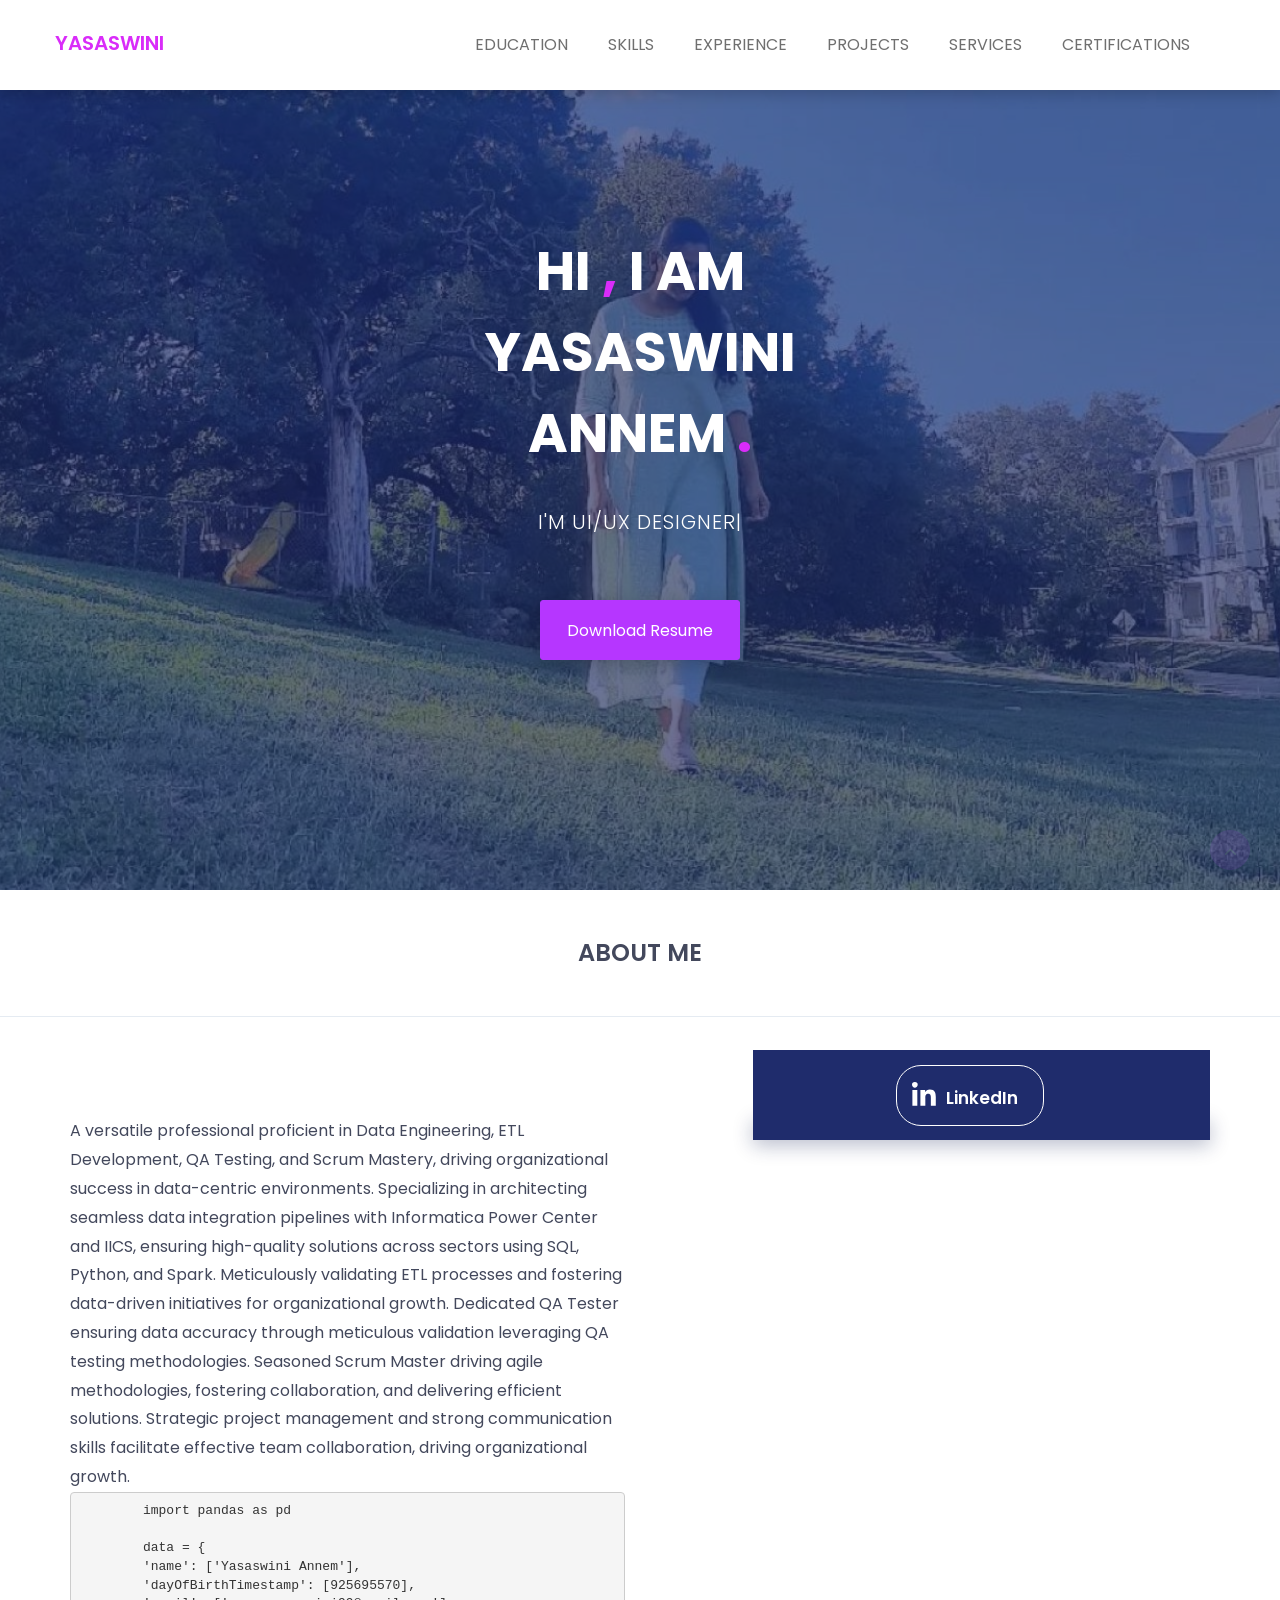
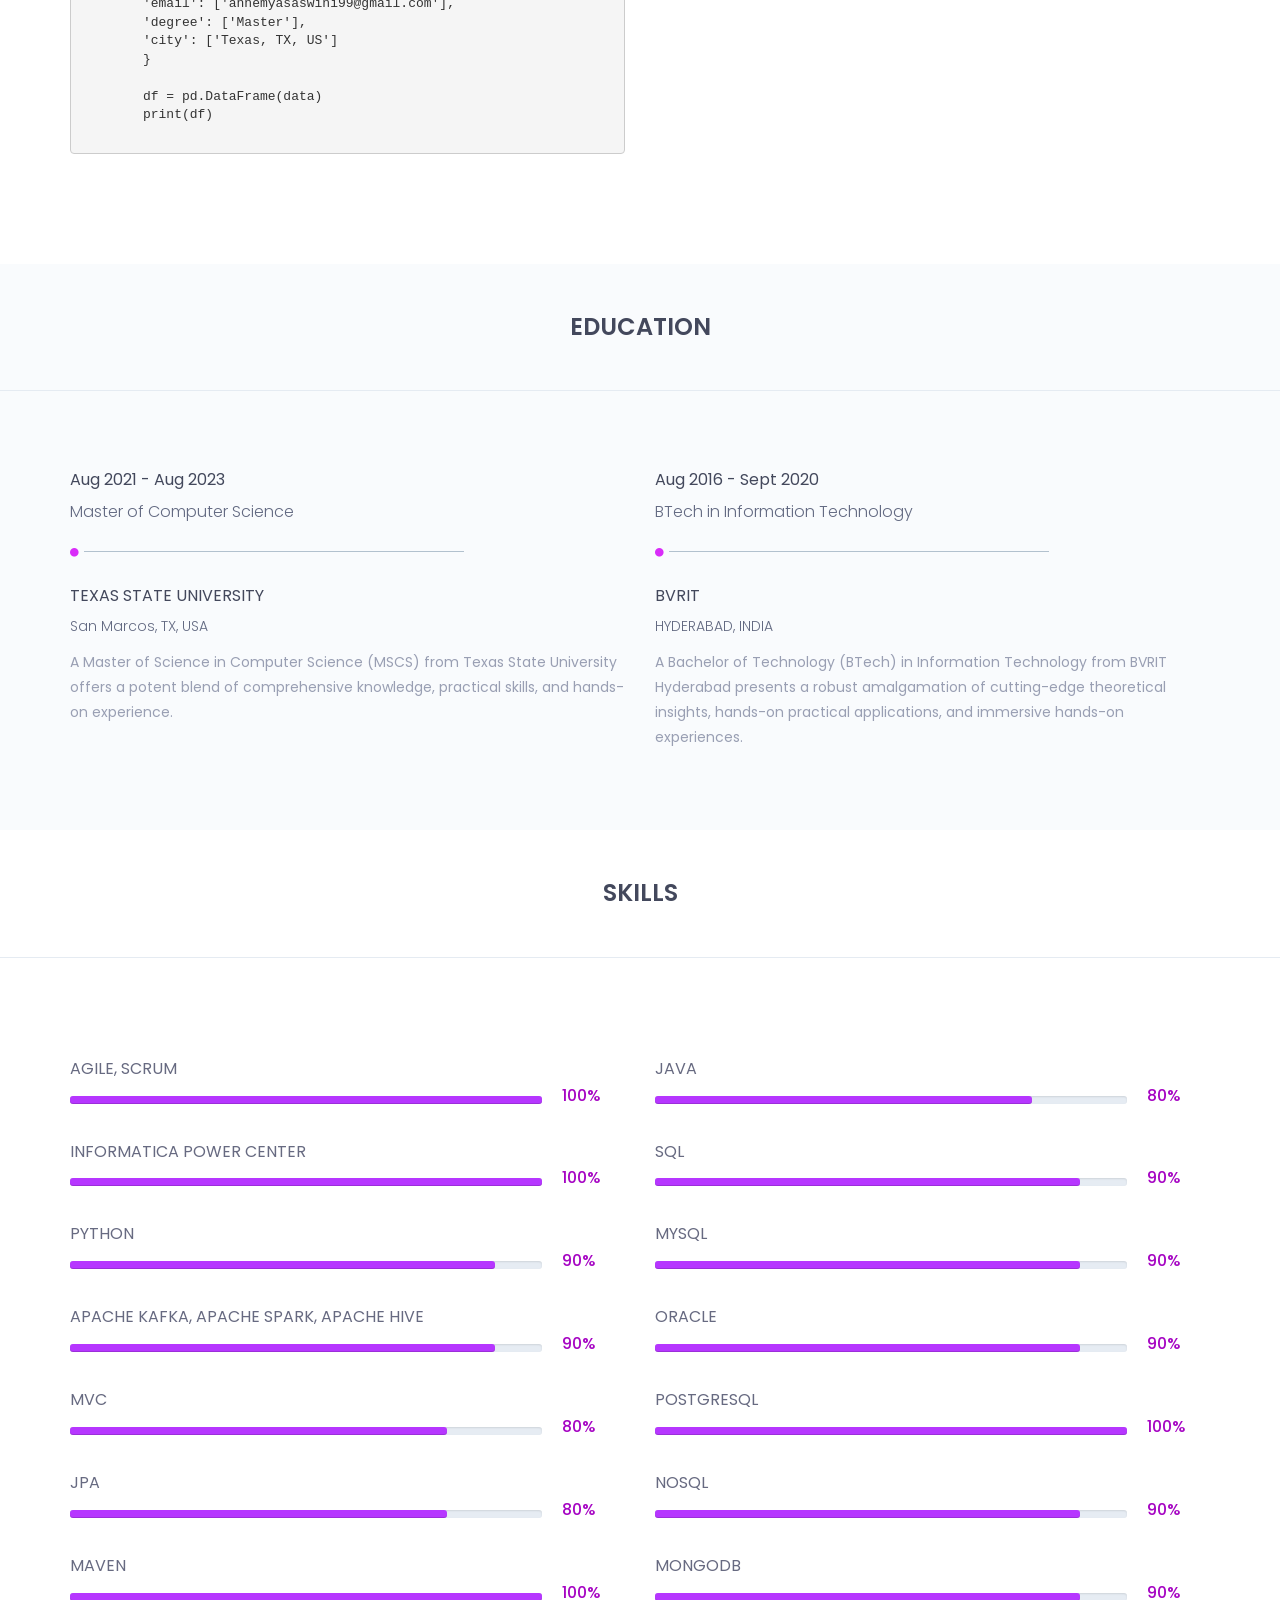
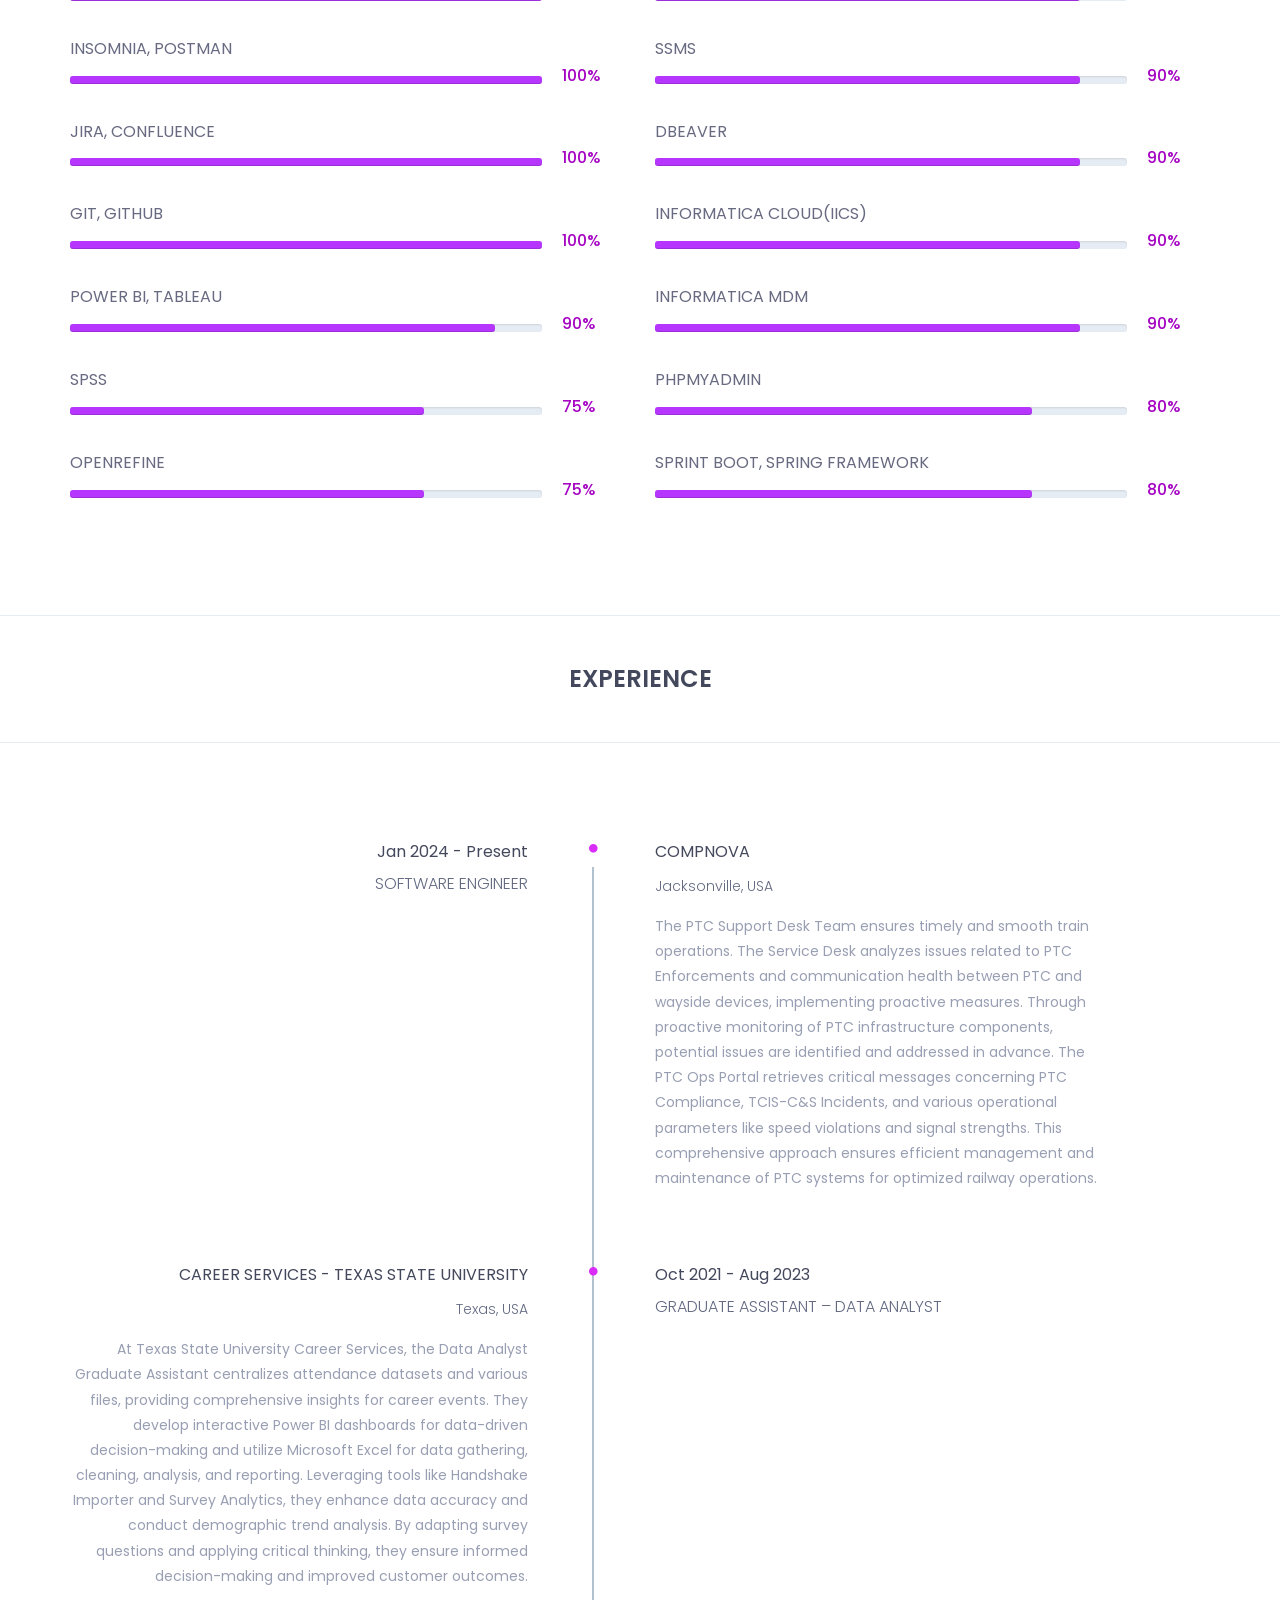
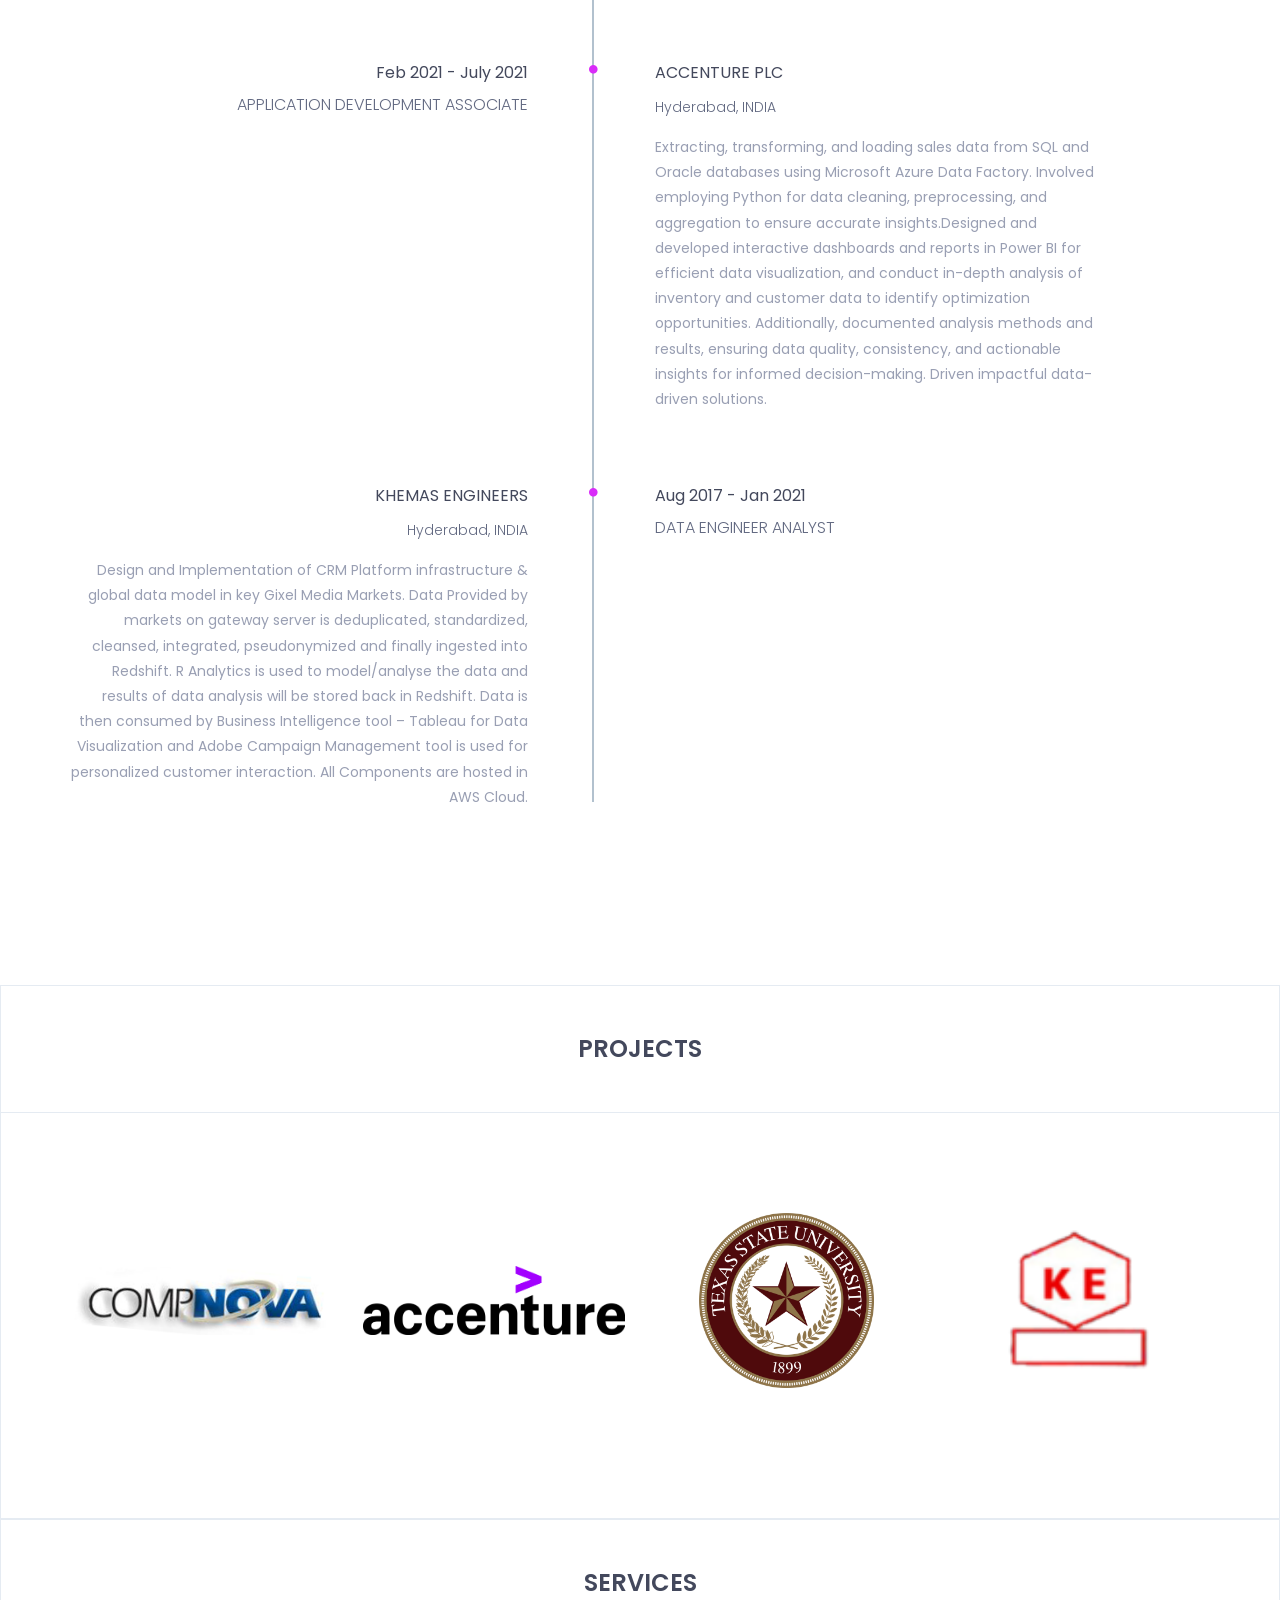
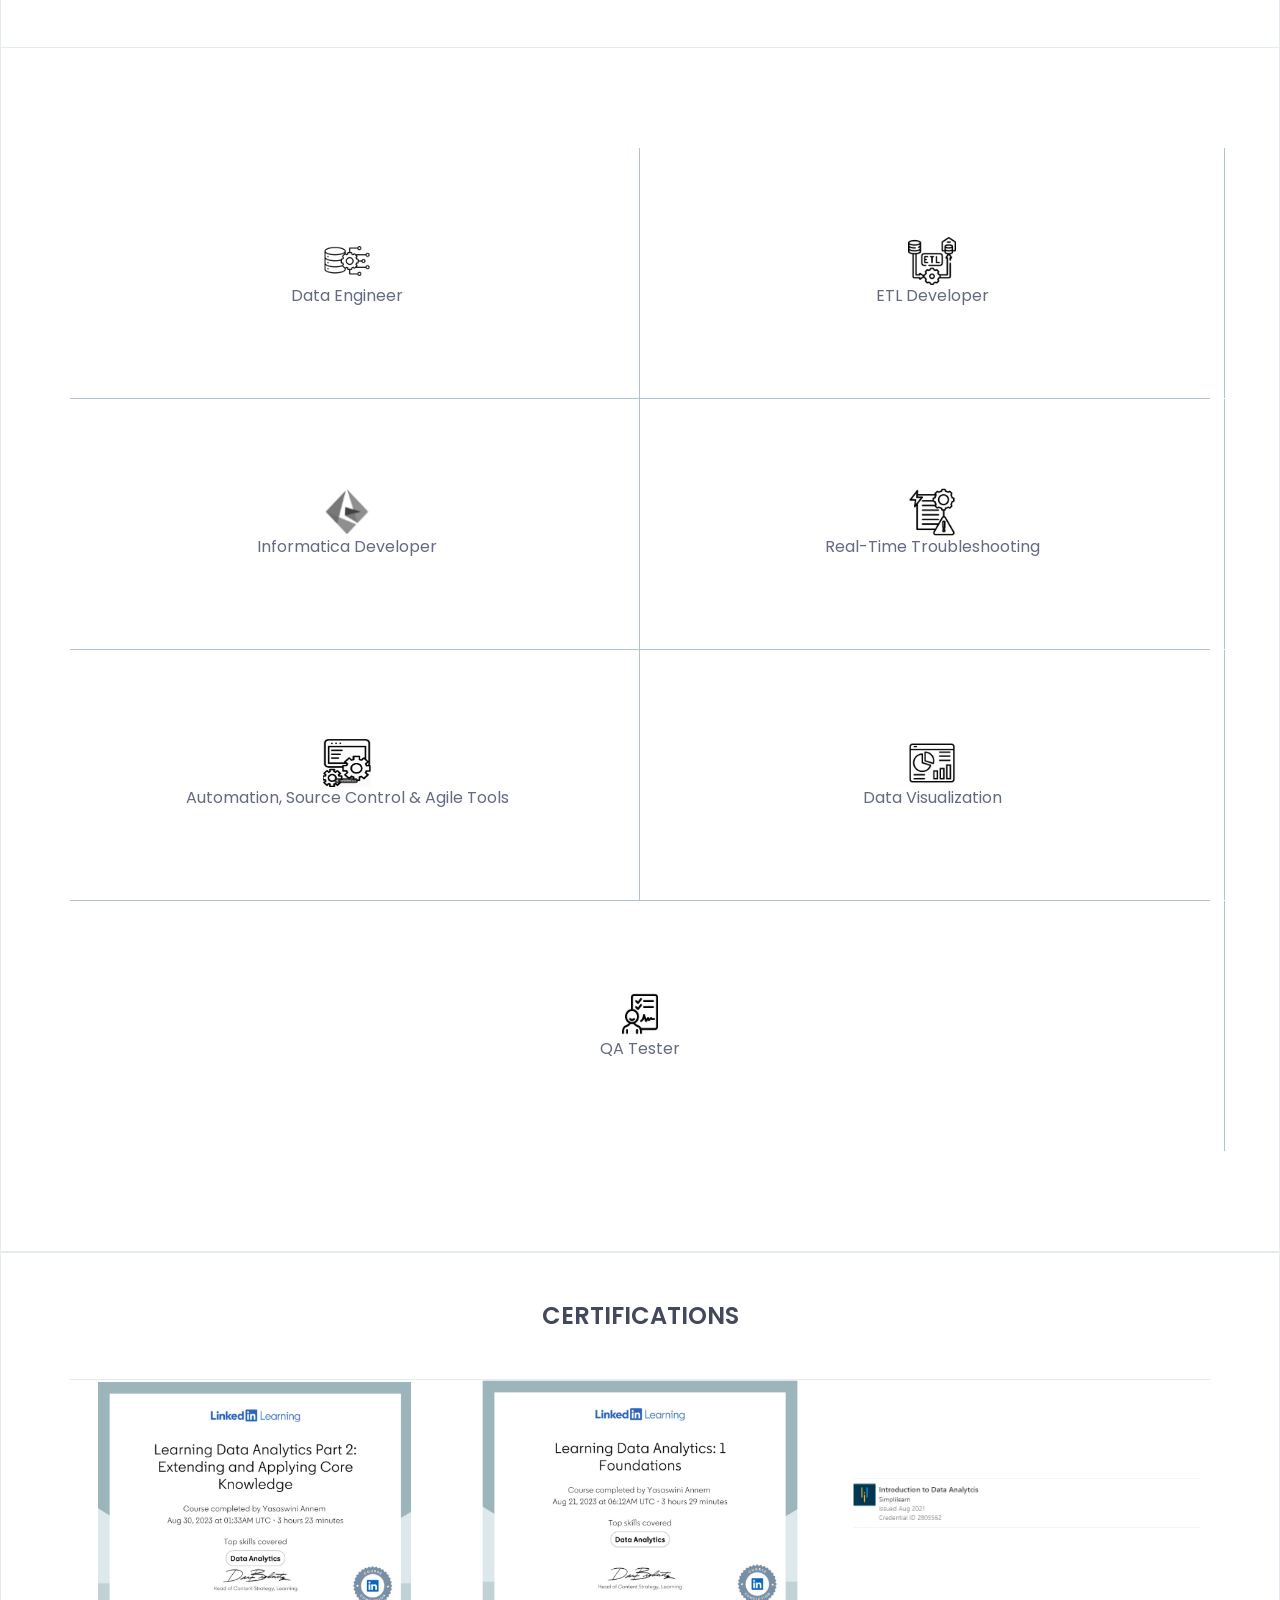
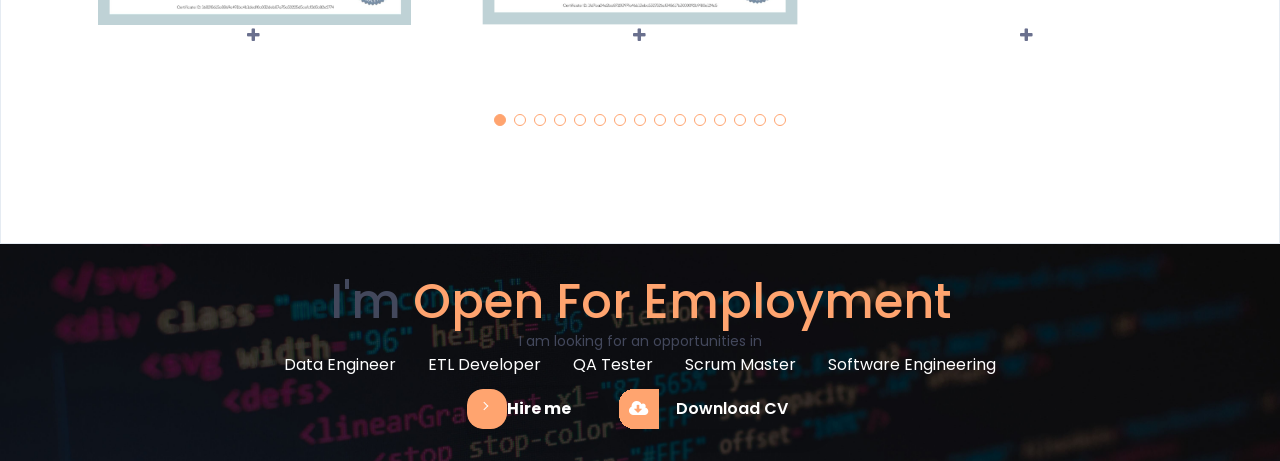
==== commit d5d2ad1c: "'yasaswini'" ====
--- a/index.html
+++ b/index.html
@@ -14,10 +14,10 @@
 		rel="stylesheet">
 
 	<!-- title of site -->
-	<title>Browny</title>
+	<title>Yasaswini Portfolio</title>
 
 	<!-- For favicon png -->
-	<link rel="shortcut icon" type="image/icon" href="assets/logo/favicon.png" />
+	<link rel="shortcut icon" type="image/icon" href="assets/images/logo4.png" />
 
 	<!--font-awesome.min.css-->
 	<link rel="stylesheet" href="assets/css/font-awesome.min.css">
@@ -110,7 +110,8 @@
 				<div class="col-md-12 text-center">
 					<div class="header-text">
 						<h2>hi <span>,</span> i am <br> Yasaswini <br> Annem <span>.</span> </h2>
-						<p>Data Engineer & ETL Developer</p>
+						<p>I'm <span class="typed"
+							data-typed-items="UI/UX Designer, Angular Developer, Freelancer, Full Stack Developer"></span></p>
 						<a href="assets/download/Resume.pdf" target="_blank">download resume</a>
 					</div><!--/.header-text-->
 				</div><!--/.col-->
@@ -835,44 +836,6 @@
 								</div>
 							</div><!--/.single-timeline-box-->
 						</li>
-
-						<li>
-							<div class="single-timeline-box fix">
-								<div class="row">
-									<div class="col-md-5">
-										<div class="experience-time text-right">
-											<h2>Nov 2019 - Jan 2020</h2>
-											<h3>Business & Research Analyst</h3>
-										</div><!--/.experience-time-->
-									</div><!--/.col-->
-									<div class="col-md-offset-1 col-md-5">
-										<div class="timeline">
-											<div class="timeline-content">
-												<h4 class="title">
-													<span><i class="fa fa-circle" aria-hidden="true"></i></span>
-													Gixel Media Corp
-												</h4>
-												<h5>INDIA</h5>
-												<p class="description">
-													As part of data aggregation process, our client captures additional
-													information around email, phone and SMS communications that it has
-													with its customers. The customers will enroll in various services
-													provided by client through third party partners. The data partners
-													provide enrollment, shipment, inventory, dispense, transactional
-													data to Liquid Hub. This project will support distribution reporting
-													and processing requirements required by clients in administration of
-													various programs. The data loaded into data warehouse is sent to
-													third party vendor for mastering and a unique master id called MDM
-													id is assigned to every customer. The extracts are generated and
-													provided to the client in the form of flat files.
-												</p>
-											</div><!--/.timeline-content-->
-										</div><!--/.timeline-->
-									</div><!--/.col-->
-								</div>
-							</div><!--/.single-timeline-box-->
-						</li>
-
 					</ul>
 				</div><!--.main-timeline-->
 			</div><!--.experience-content-->
@@ -1301,9 +1264,10 @@
 		<h2 style="font-size: 48px;">I'm <span style="color: #ffa46f;">Open for Employment</span></h2>
 		<p>I am looking for an opportunities in</p>
 		<ul class="open-to-work__interests">
-			<li><i class="bi bi-check"></i> Web Development</li>
-			<li><i class="bi bi-check"></i> Full Stack Development</li>
-			<li><i class="bi bi-check"></i> Software Development</li>
+			<li><i class="bi bi-check"></i> Data Engineer</li>
+			<li><i class="bi bi-check"></i> ETL Developer</li>
+			<li><i class="bi bi-check"></i> QA Tester</li>
+			<li><i class="bi bi-check"></i> Scrum Master</li>
 			<li><i class="bi bi-check"></i> Software Engineering</li>
 		</ul>
 		<div class="open-to-work-action-buttons">
--- a/assets/css/style.css
+++ b/assets/css/style.css
@@ -610,7 +610,7 @@
 .main-timeline:before {
     content: "";
     width: 2px;
-    height: 84%;
+    height: 98%;
     background: #b2c1ce;
     position: absolute;
     top: 1.5%;
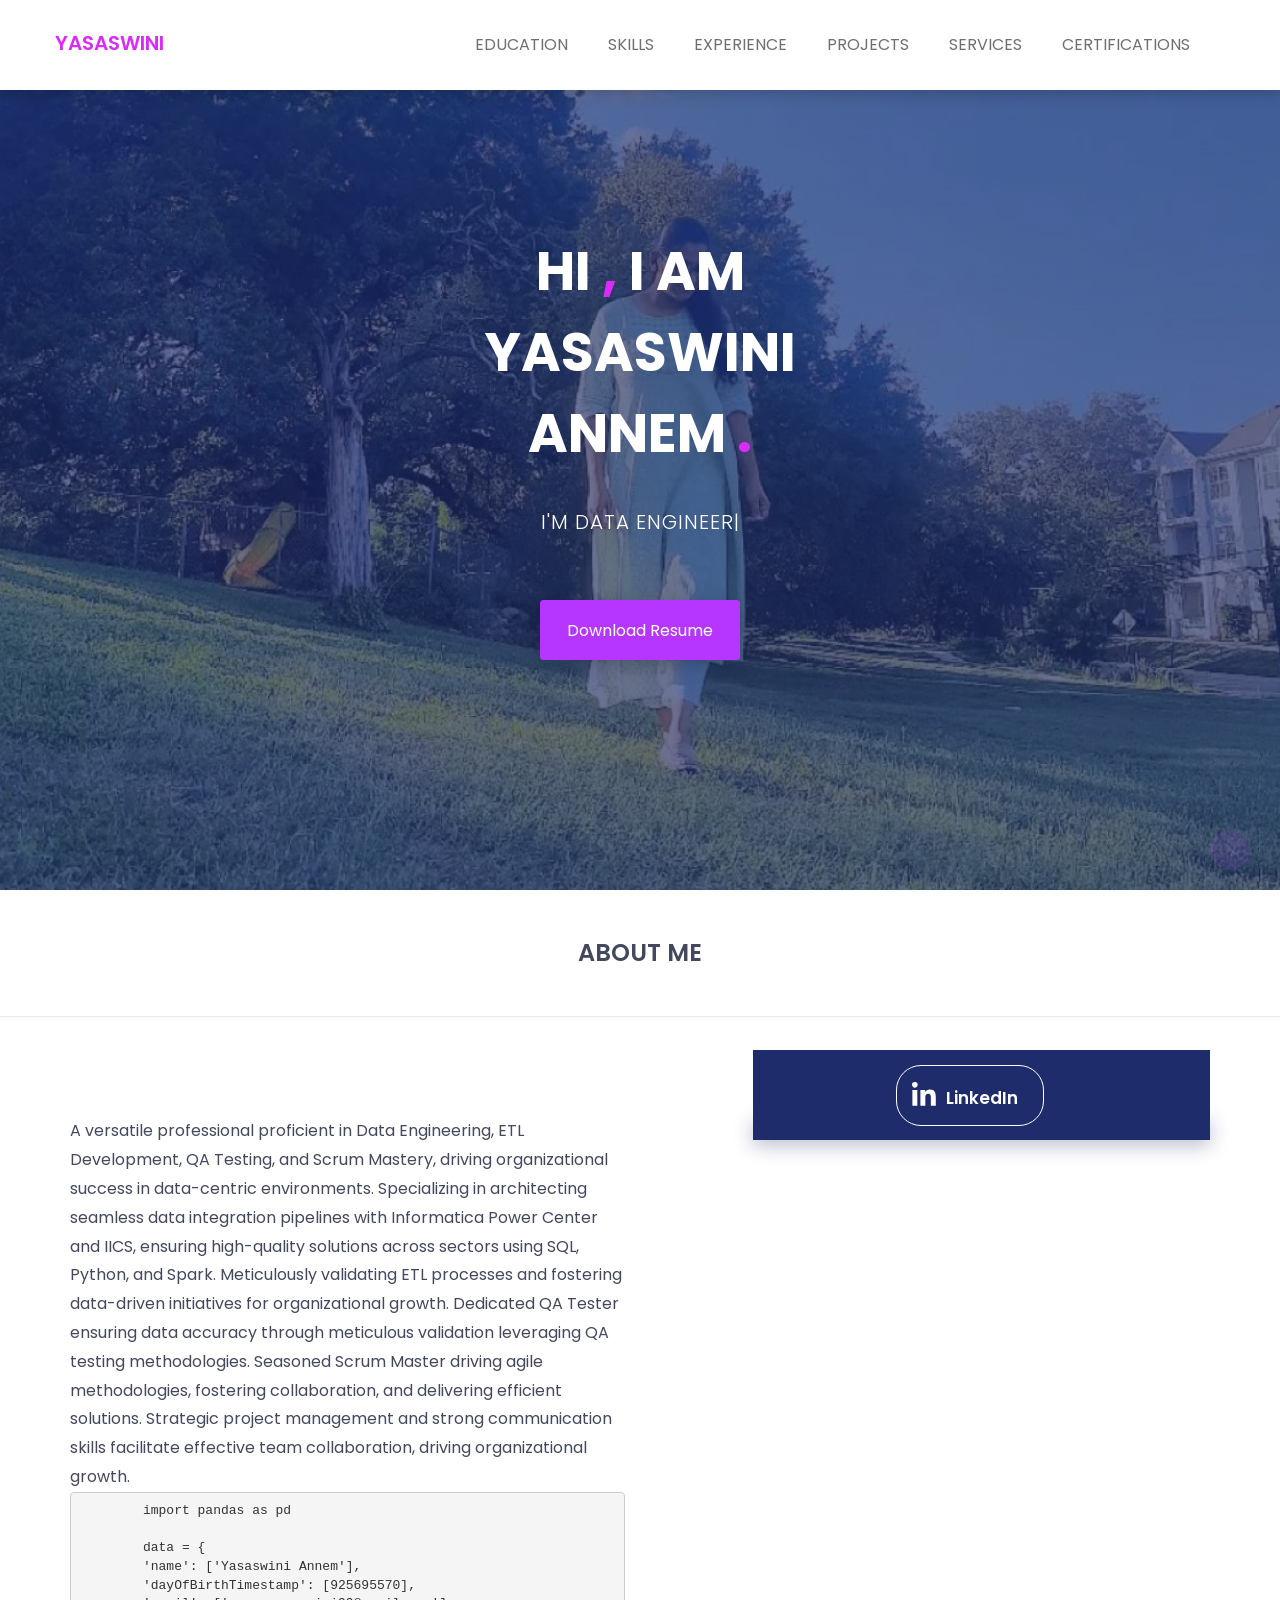
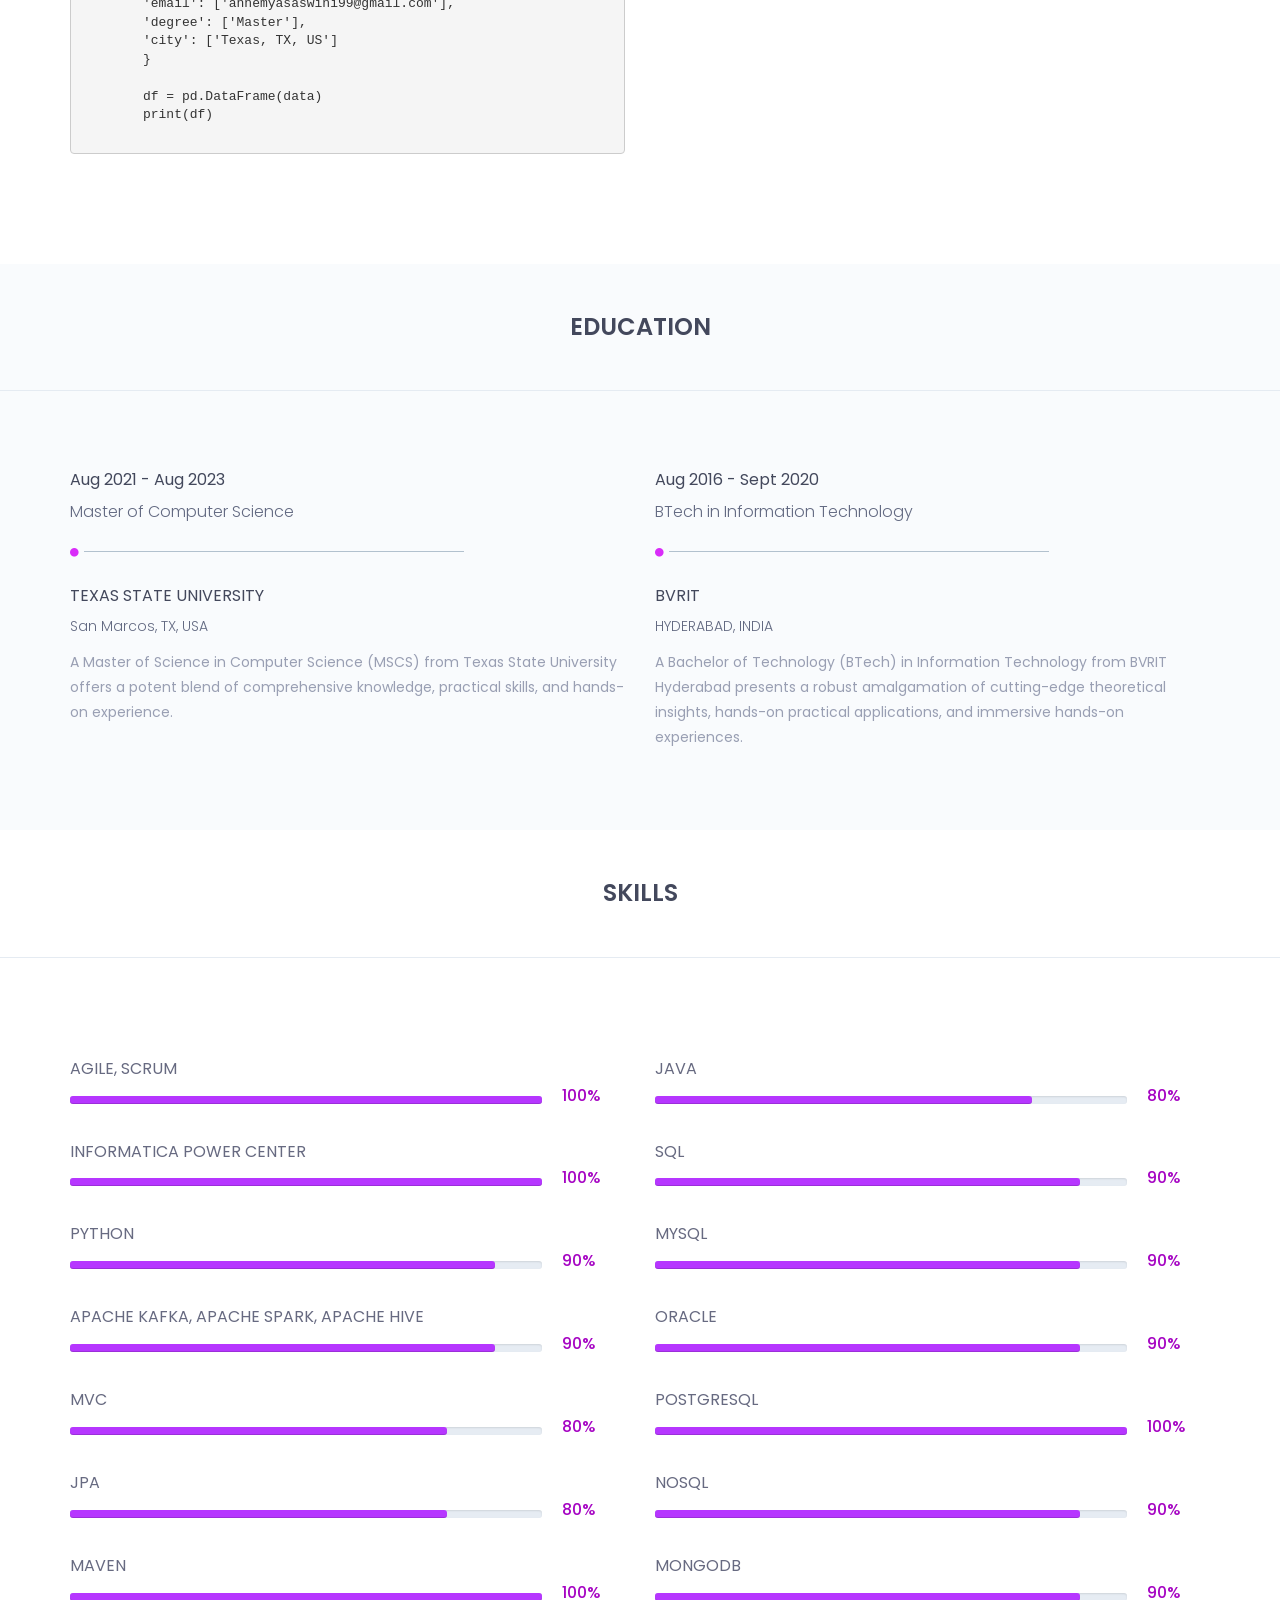
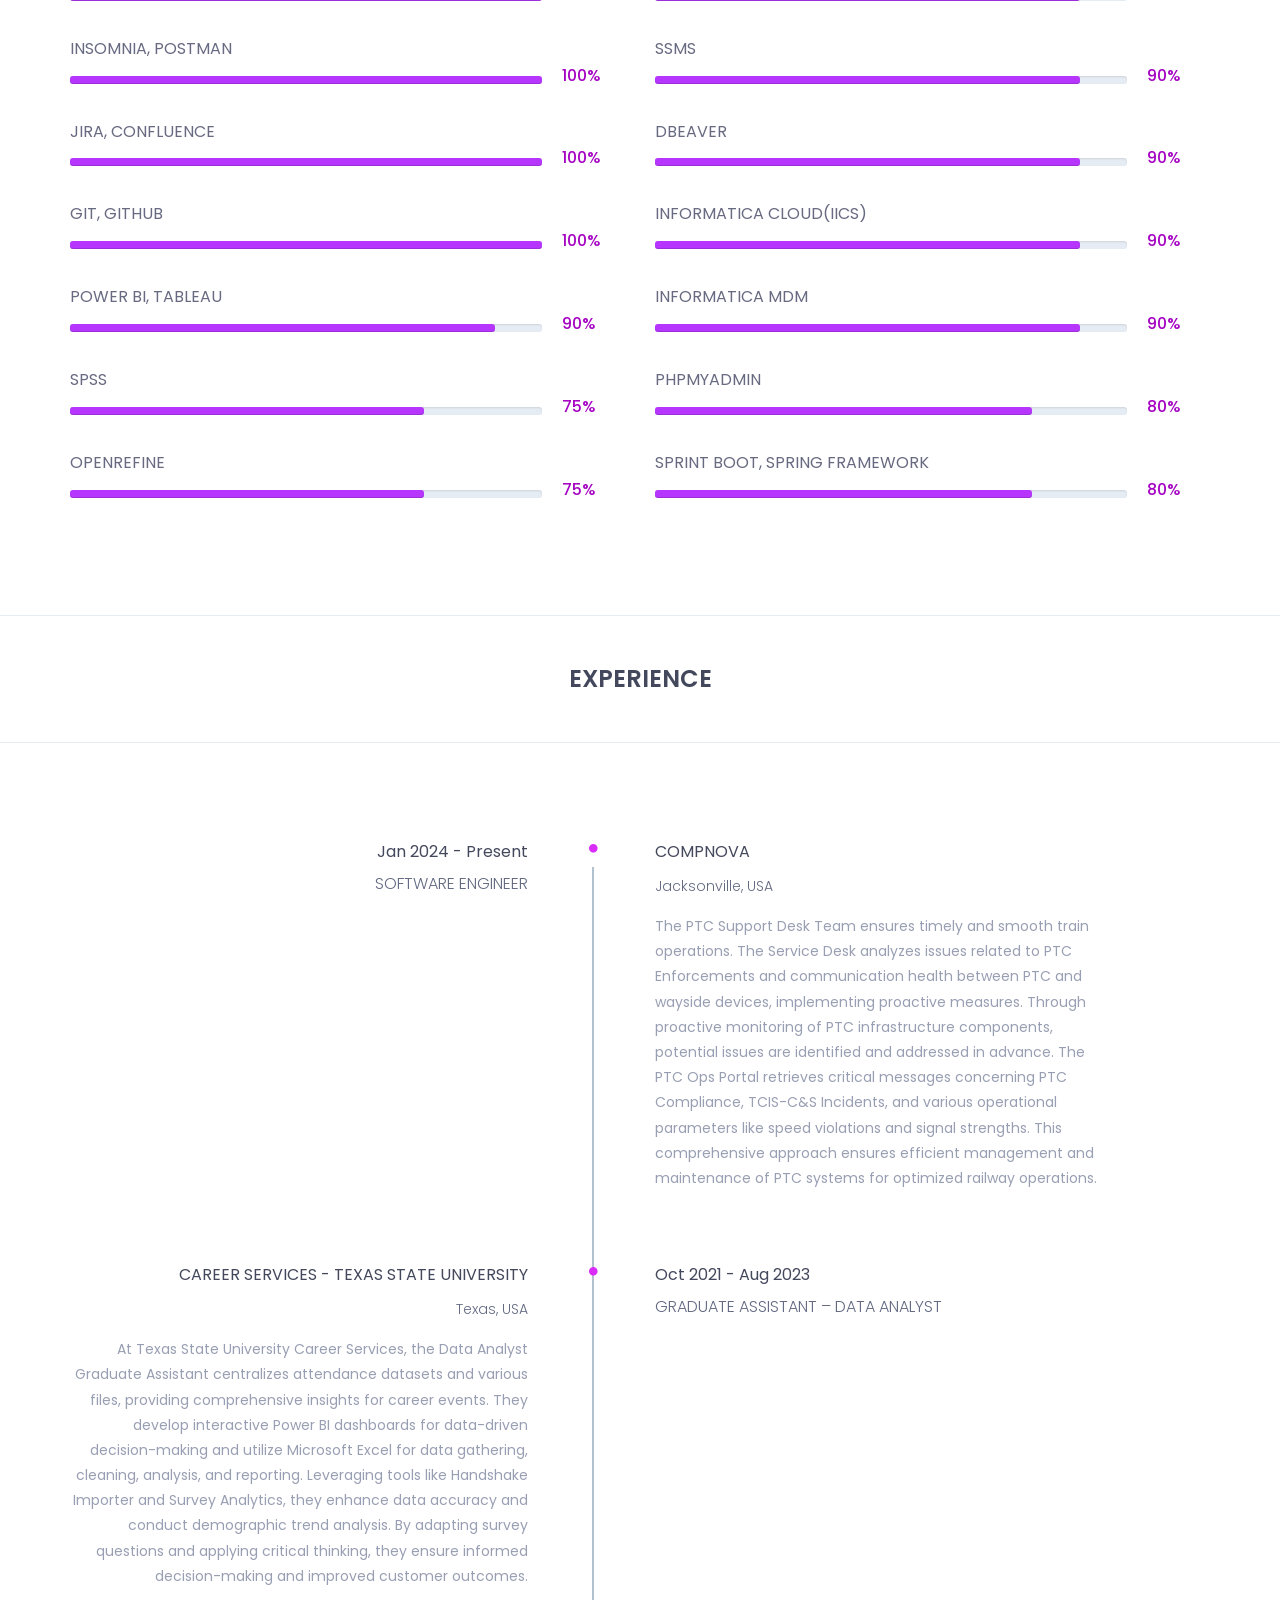
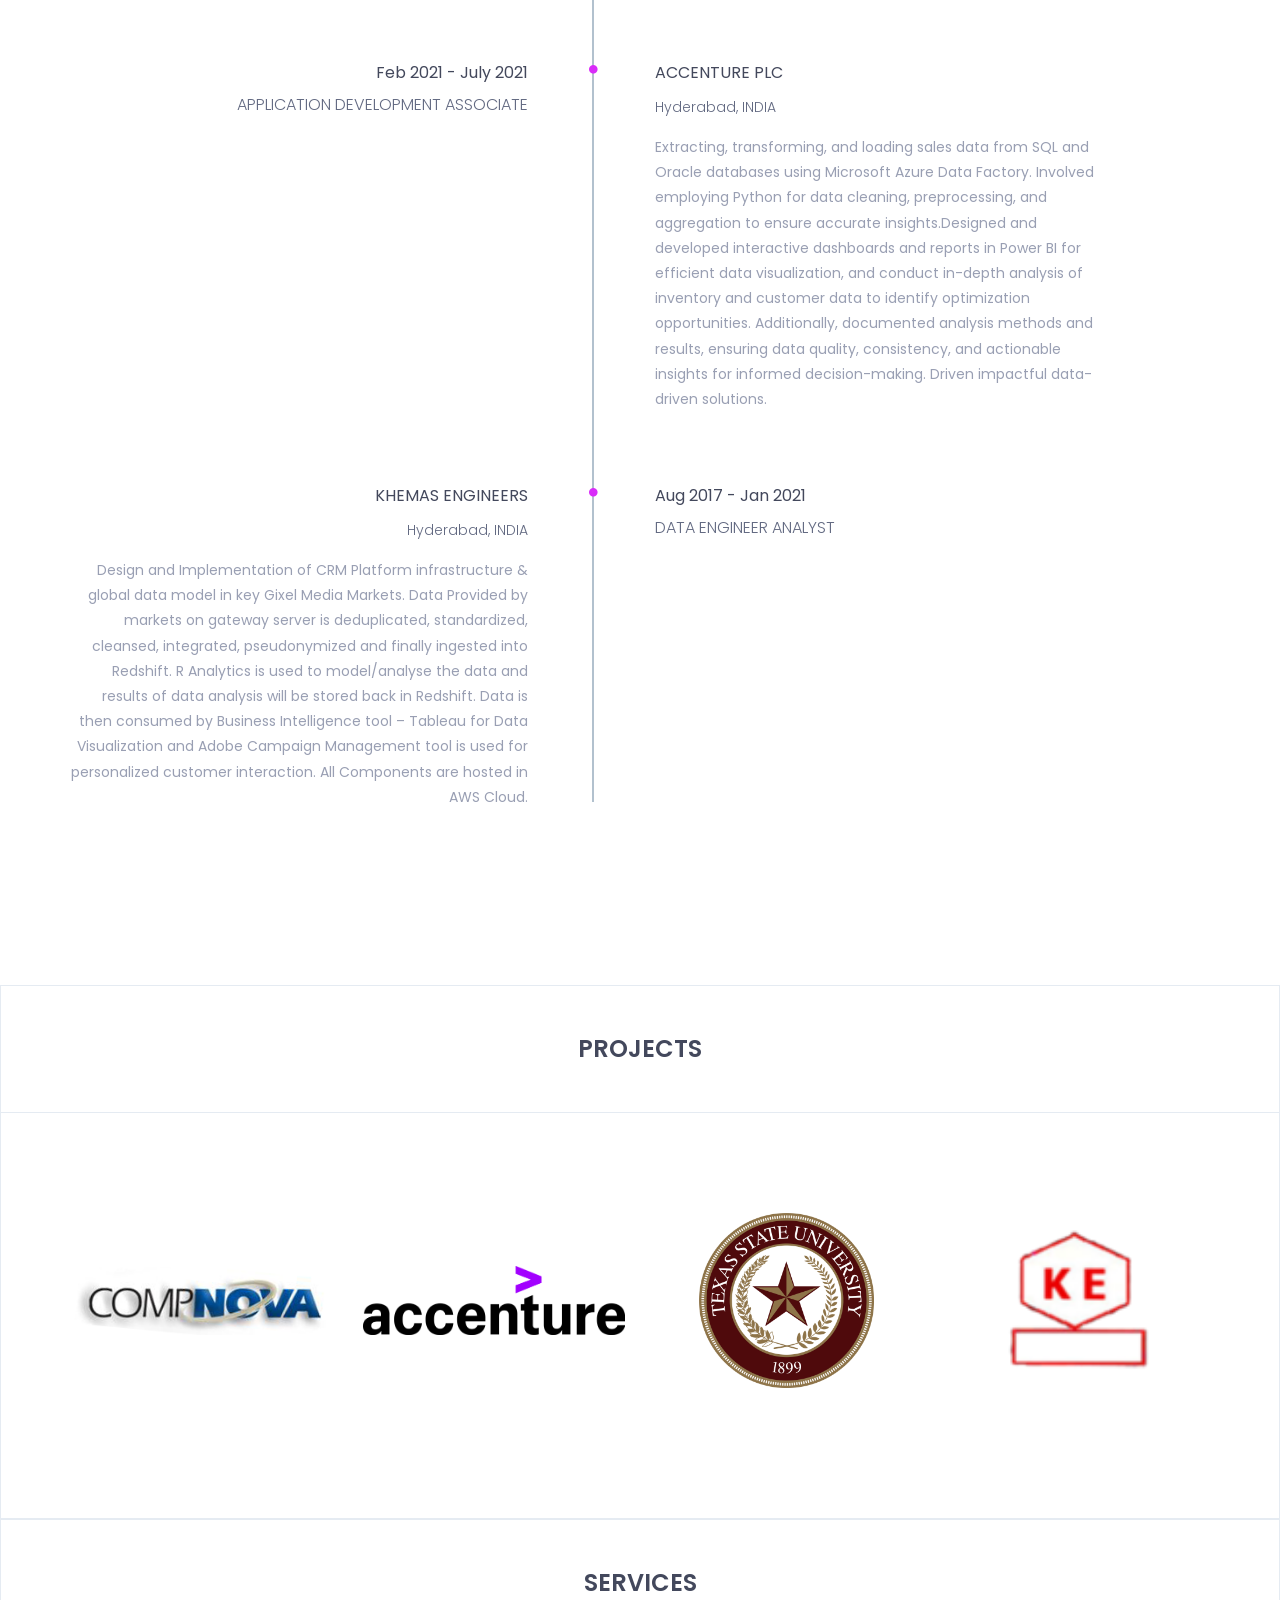
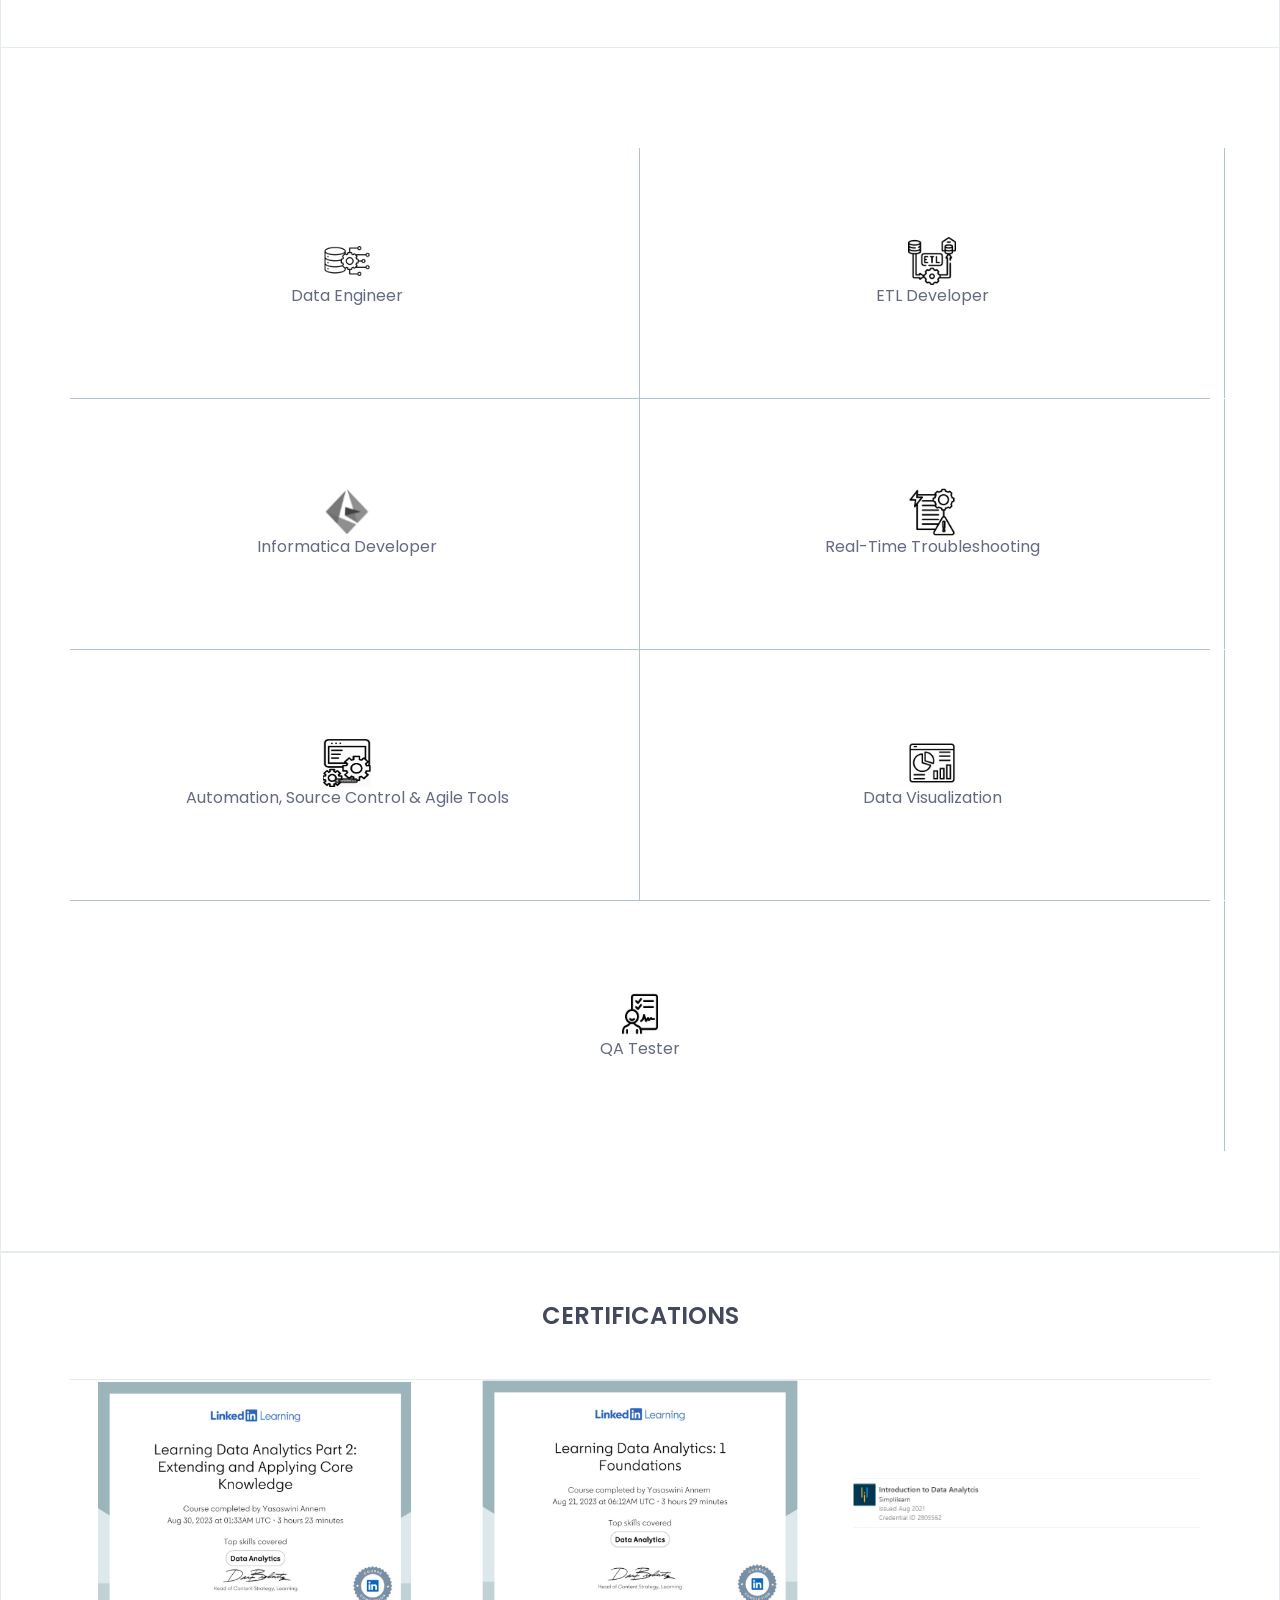
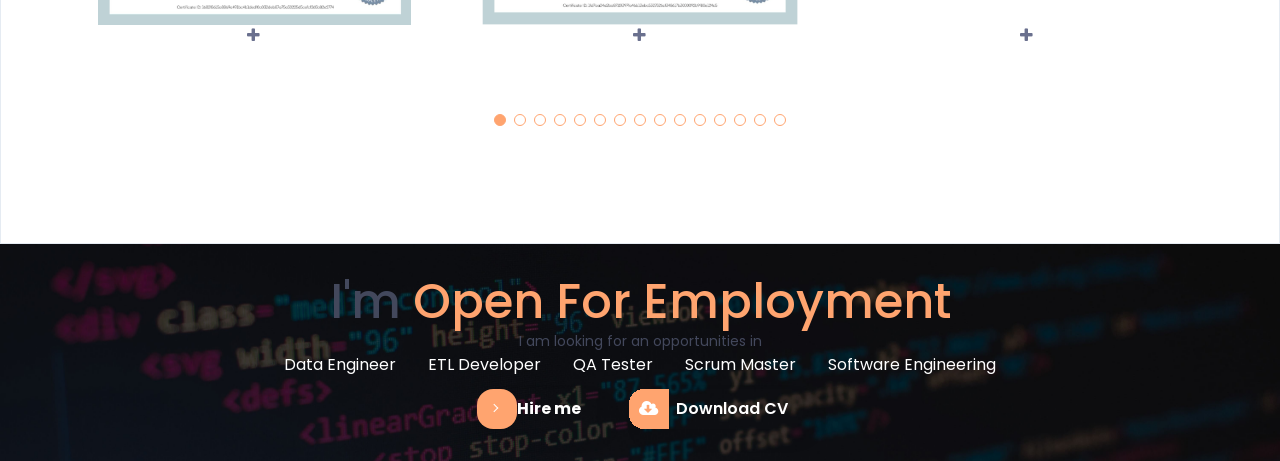
==== commit 09ed225d: "changes" ====
--- a/index.html
+++ b/index.html
@@ -111,7 +111,7 @@
 					<div class="header-text">
 						<h2>hi <span>,</span> i am <br> Yasaswini <br> Annem <span>.</span> </h2>
 						<p>I'm <span class="typed"
-							data-typed-items="UI/UX Designer, Angular Developer, Freelancer, Full Stack Developer"></span></p>
+							data-typed-items="Data Engineer, ETL Developer, QA Tester, Scrum Master"></span></p>
 						<a href="assets/download/Resume.pdf" target="_blank">download resume</a>
 					</div><!--/.header-text-->
 				</div><!--/.col-->
@@ -207,7 +207,7 @@
 									<li>
 										<a href="https://www.linkedin.com/in/a-yasaswini/" target="_blank">
 											<!-- <i class="fa fa-linkedin" aria-hidden="true"></i> -->
-											<button>
+											<button class="linkedin">
 												<svg viewBox="0 0 448 512" height="1.6em"
 													xmlns="http://www.w3.org/2000/svg" class="svgIcon" fill="white">
 													<path
--- a/assets/css/style.css
+++ b/assets/css/style.css
@@ -419,6 +419,57 @@
     margin-left: 6px;
 }
 
+.linkedin {
+    background: transparent;
+    position: relative;
+    padding: 5px 15px;
+    display: flex;
+    align-items: center;
+    font-size: 17px;
+    font-weight: 600;
+    text-decoration: none;
+    cursor: pointer;
+    border: 1px solid #fff;
+    border-radius: 25px;
+    outline: none;
+    overflow: hidden;
+    color: #fff;
+    transition: color 0.3s 0.1s ease-out;
+    text-align: center;
+}
+
+.linkedin span {
+    margin: 10px;
+    padding-top: 5px;
+}
+
+.linkedin::before {
+    position: absolute;
+    top: 0;
+    left: 0;
+    right: 0;
+    bottom: 0;
+    margin: auto;
+    content: "";
+    border-radius: 50%;
+    display: block;
+    width: 20em;
+    height: 20em;
+    left: -5em;
+    text-align: center;
+    transition: box-shadow 0.5s ease-out;
+    z-index: -1;
+}
+
+.linkedin:hover {
+    color: #fff;
+    border: 1px solid #fff;
+}
+
+.linkedin:hover::before {
+    box-shadow: inset 0 0 0 10em #fff;
+}
+
 /*.ab-list-icon */
 
 /*.single-about-img */
@@ -671,7 +722,8 @@
 /*-------------------------------------
         8. Profiles
 --------------------------------------*/
-.profiles, .testimonials {
+.profiles,
+.testimonials {
     padding: 50px 0 100px;
     border: 1px solid #e5ebf2;
 }
@@ -1460,56 +1512,4 @@
     background-color: #ffa46f;
 }
 
-
-button {
-    background: transparent;
-    position: relative;
-    padding: 5px 15px;
-    display: flex;
-    align-items: center;
-    font-size: 17px;
-    font-weight: 600;
-    text-decoration: none;
-    cursor: pointer;
-    border: 1px solid #fff;
-    border-radius: 25px;
-    outline: none;
-    overflow: hidden;
-    color: #fff;
-    transition: color 0.3s 0.1s ease-out;
-    text-align: center;
-  }
-  
-  button span {
-    margin: 10px;
-    padding-top: 5px;
-  }
-  
-  button::before {
-    position: absolute;
-    top: 0;
-    left: 0;
-    right: 0;
-    bottom: 0;
-    margin: auto;
-    content: "";
-    border-radius: 50%;
-    display: block;
-    width: 20em;
-    height: 20em;
-    left: -5em;
-    text-align: center;
-    transition: box-shadow 0.5s ease-out;
-    z-index: -1;
-  }
-  
-  button:hover {
-    color: #fff;
-    border: 1px solid #fff;
-  }
-  
-  button:hover::before {
-    box-shadow: inset 0 0 0 10em #fff;
-  }
-  
 /*========================Thank you=================
